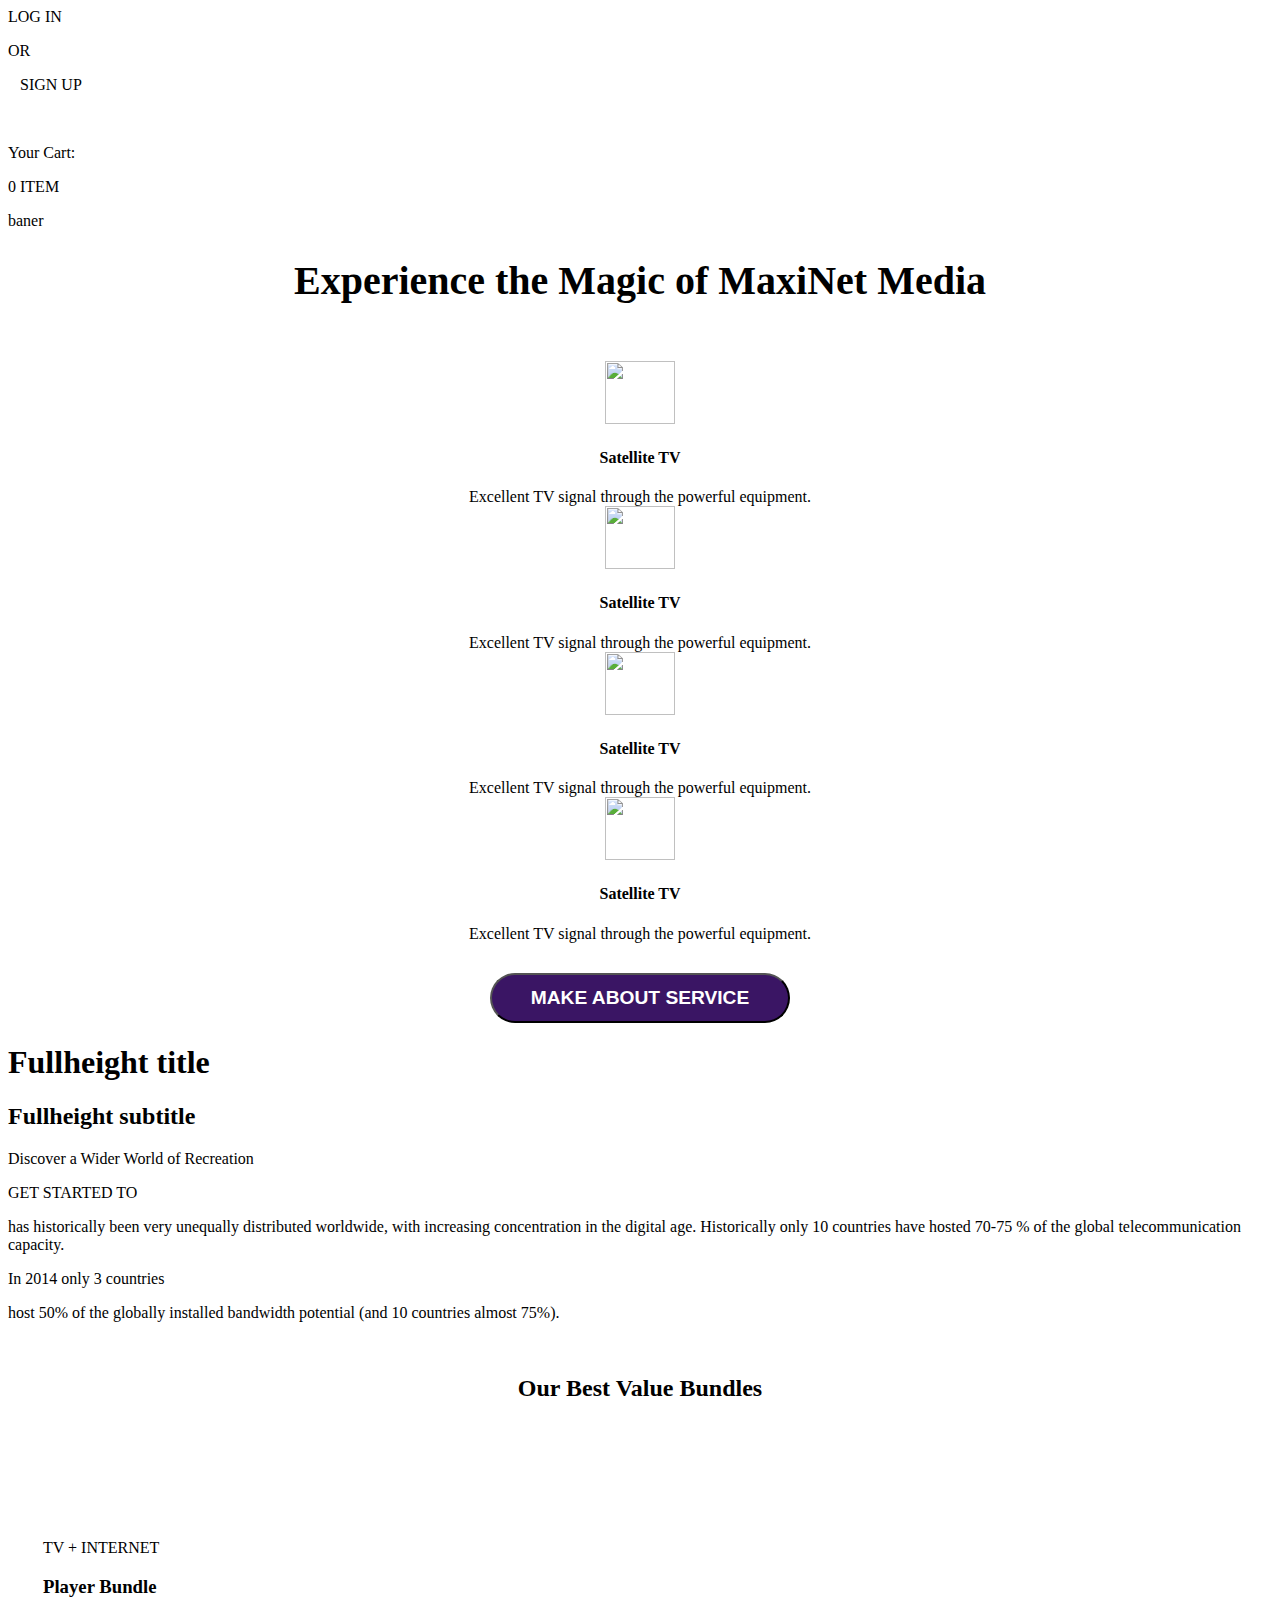
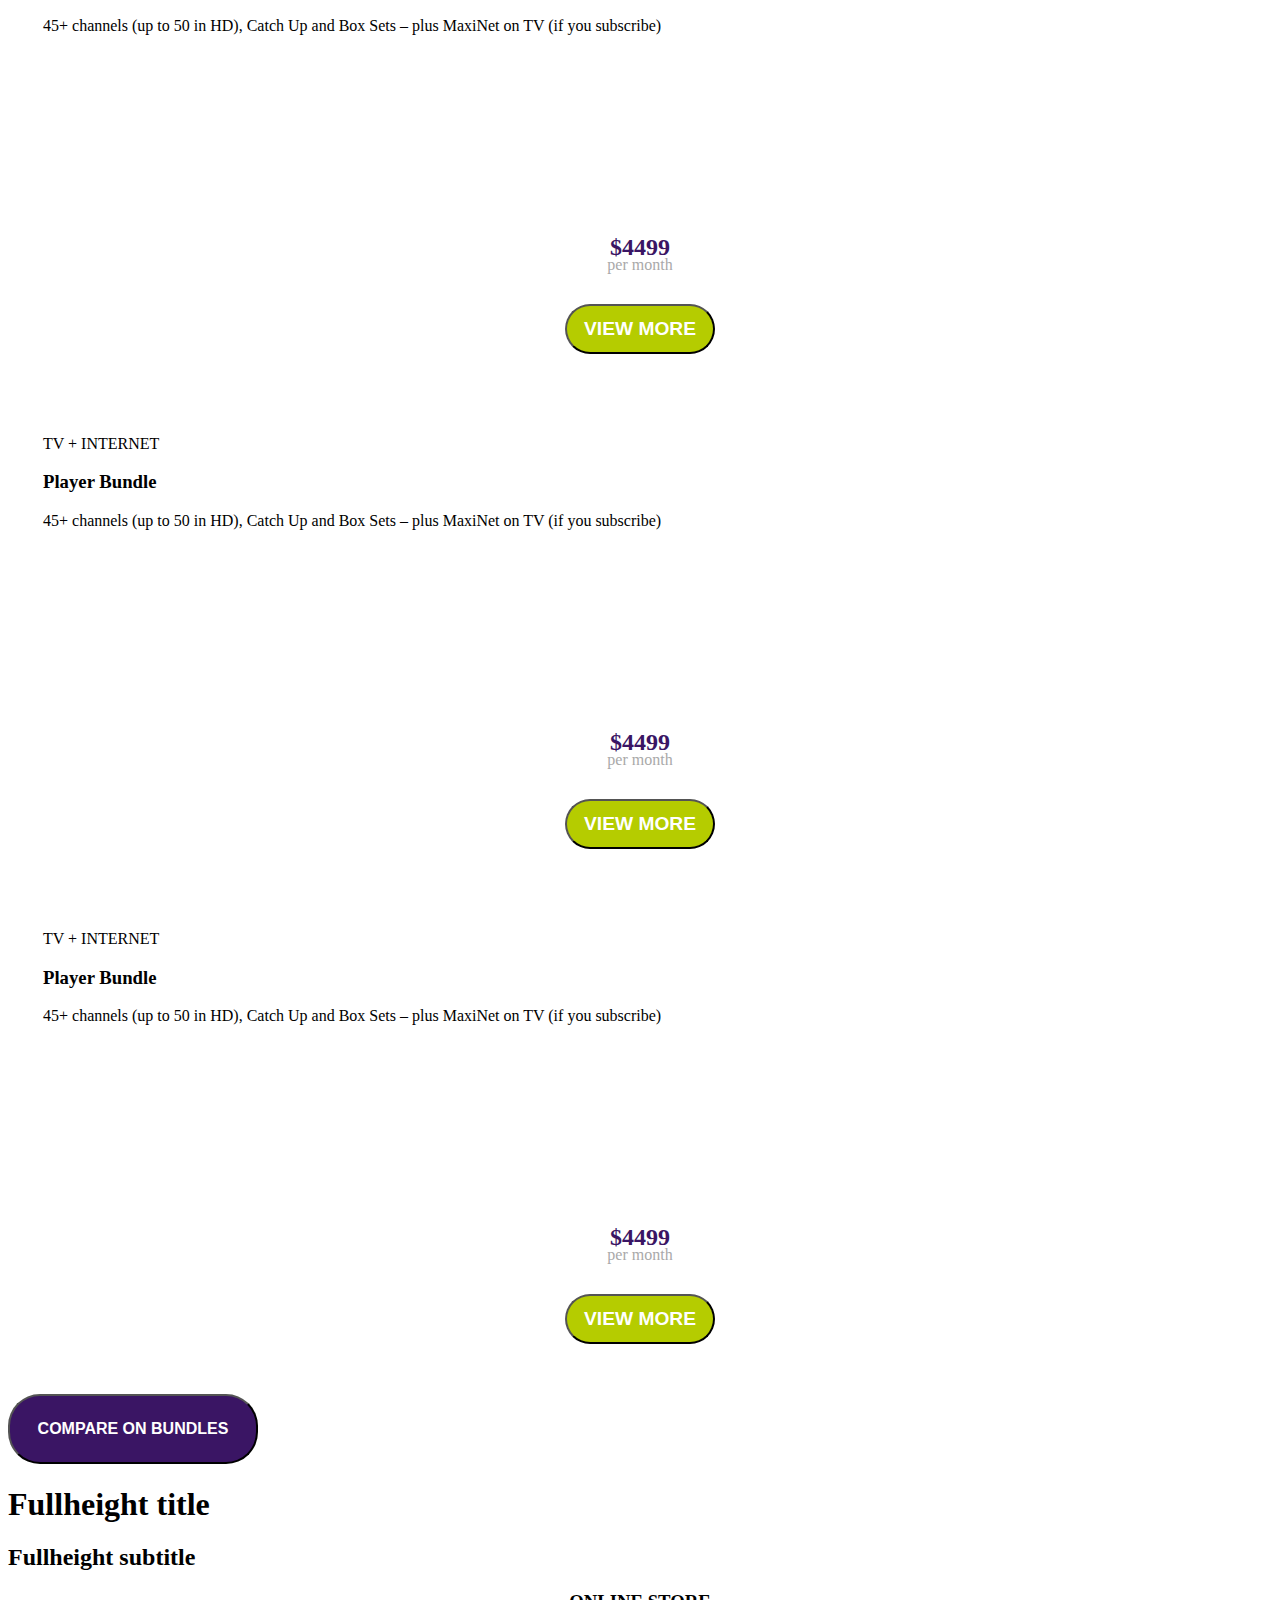
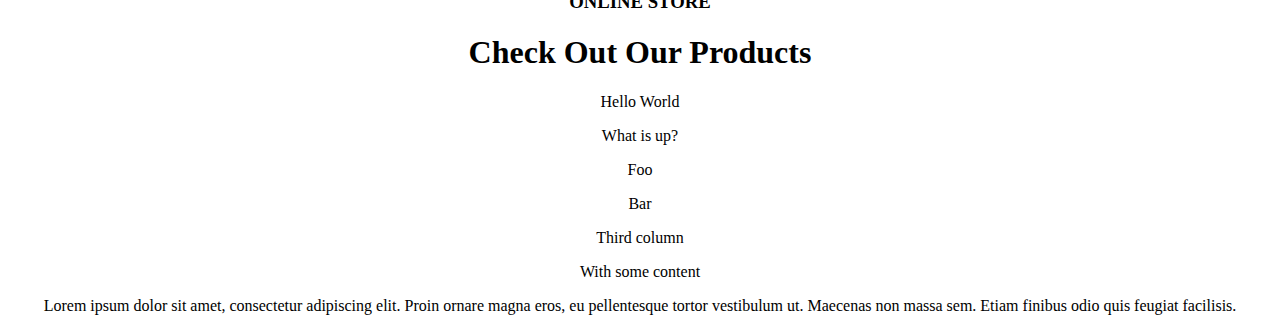
==== index.html @ cf12f1ac "home" ====
<!DOCTYPE html>
<html>
  <head>
    <meta charset="utf-8">
    <meta name="viewport" content="width=device-width, initial-scale=1">
    <title>Maxinet</title>
    <link rel="stylesheet" href="style.css">
    <link rel="stylesheet" href="https://cdn.jsdelivr.net/npm/bulma@0.8.0/css/bulma.min.css">
    <script defer src="https://use.fontawesome.com/releases/v5.3.1/js/all.js"></script>
  </head>
  <body>
  <section class="section">
    <div class="container">
      <div class="wrap">
        <nav class="level">
            <div class="level-item has-text-centered">
                
              <a class="link is-info">LOG IN</a>
              &nbsp;&nbsp;<p>OR</p>&nbsp;&nbsp;
              <a class="link is-info">SIGN UP</a>
            </div>
            <p class="level-item has-text-centered">
              
            </p>
            <p class="level-item has-text-centered">
              
            </p>
            
            <p class="level-item has-text-centered">
              <a class="link is-info"><i class="fab fa-twitter"></i></a>
              &nbsp;&nbsp;&nbsp;
              <a class="link is-info"><i class="fab fa-twitter"></i></a>
              &nbsp;&nbsp;&nbsp;
              <a class="link is-info"><i class="fab fa-twitter"></i></a>
              &nbsp;&nbsp;&nbsp;
              <a class="link is-info"><i class="fab fa-twitter"></i></a>
            </p>
            <p class="level-item has-text-centered">
              <p>Your Cart:</p>
              <p>0 ITEM</p>
            </p>
          </nav>
      </div>
      <div class="">baner</div>

    </div>
    <div class="container">
      <h1 class="Experience">Experience the Magic of MaxiNet Media</h1>
      
      <div class="exp-icon">
        <div class="columns">

          <div class="column">
          </div>

          <div class="column">
            <div class="icon-exp">
              <img src="http://maxinet.themerex.net/wp-content/uploads/2017/12/services_icon_1.png" alt="" width="70" height="63">
              <h4>Satellite TV</h4>
              <span>Excellent TV signal through the powerful equipment.</span>
            </div>
          </div>
  
          <div class="column">
            <div class="icon-exp">
              <img src="http://maxinet.themerex.net/wp-content/uploads/2017/12/services_icon_1.png" alt="" width="70" height="63">
              <h4>Satellite TV</h4>
              <span>Excellent TV signal through the powerful equipment.</span>
            </div>
          </div>
  
          <div class="column">
            <div class="icon-exp">
              <img src="http://maxinet.themerex.net/wp-content/uploads/2017/12/services_icon_1.png" alt="" width="70" height="63">
              <h4>Satellite TV</h4>
              <span>Excellent TV signal through the powerful equipment.</span>
            </div>
          </div>

          <div class="column">
            <div class="icon-exp">
              <img src="http://maxinet.themerex.net/wp-content/uploads/2017/12/services_icon_1.png" alt="" width="70" height="63">
              <h4>Satellite TV</h4>
              <span>Excellent TV signal through the powerful equipment.</span>
            </div>
          </div>

          <div class="column">
          </div>
          
        </div> <!-- ปิด culumn -->
        <a href=""><button class="click-service">MAKE ABOUT SERVICE</button></a>
      </div><!-- exp-icon -->


  </section>

      <section class="hero is-success is-fullheight">
        <div class="hero-body">
          <div class="container">
            <h1 class="title">
              Fullheight title
            </h1>
            <h2 class="subtitle">
              Fullheight subtitle
            </h2>
          </div>
        </div>
      </section>
   

    <section class="section"> 
      <div class="container">

      <div class="tile is-ancestor">
        <div class="tile is-4 is-vertical is-parent">
          <div class="tile is-child box">
            <p class="title">Discover a Wider World of Recreation</p>
            <p>GET STARTED TO</p>
            <p>has historically been very unequally distributed worldwide, with increasing concentration in the digital age. Historically only 10 countries have hosted 70-75 % of the global telecommunication capacity.</p>
          </div>
          <div class="tile is-child box">
            <p class="title">In 2014 only 3 countries</p>
            <p>host 50% of the globally installed bandwidth potential (and 10 countries almost 75%).</p>
          </div>
        </div>
        <div class="tile is-parent">
          <div class="tile is-child box">
            <img src="http://maxinet.themerex.net/wp-content/uploads/2018/03/img_4-copyright.png" alt="">
            
          </div>
        </div>
      </div>
      </div>

    </section>

    <section class="section">
      <div class="container">
        <div class="bestValue">
          
          <h2 class="title is-2">Our Best Value Bundles</h2>
          <br><br>

          <div class="box-value">
            <div class="card">
              <div class="columns">
                <div class="column">
                  <div class="detail-value">
                    <p>TV + INTERNET</p>
                    <h3 class="title">Player Bundle</h3>
                    <p>45+ channels (up to 50 in HD), Catch Up and Box Sets – plus MaxiNet on TV (if you subscribe)</p>
              
                  </div>
                </div>
                <div class="column">
                  <div class="img-value">
                    <img src="http://maxinet.themerex.net/wp-content/uploads/2017/12/price_img_1.png" alt="">
                  </div>
                  
                </div>
                <div class="column">
                  <div class="price-value">
                  <h2 class="title">$4499</h2>
                  <p>per month</p>
                  <button class="view-more">VIEW MORE</button>
                  </div>
                </div>
              </div>
            </div>
          </div>

          <div class="box-value">
            <div class="card">
              <div class="columns">
                <div class="column">
                  <div class="detail-value">
                    <p>TV + INTERNET</p>
                    <h3 class="title">Player Bundle</h3>
                    <p>45+ channels (up to 50 in HD), Catch Up and Box Sets – plus MaxiNet on TV (if you subscribe)</p>
              
                  </div>
                </div>
                <div class="column">
                  <div class="img-value">
                    <img src="http://maxinet.themerex.net/wp-content/uploads/2017/12/price_img_1.png" alt="">
                  </div>
                  
                </div>
                <div class="column">
                  <div class="price-value">
                  <h2 class="title">$4499</h2>
                  <p>per month</p>
                  <button class="view-more">VIEW MORE</button>
                  </div>
                </div>
              </div>
            </div>
          </div>

          <div class="box-value">
            <div class="card">
              <div class="columns">
                <div class="column">
                  <div class="detail-value">
                    <p>TV + INTERNET</p>
                    <h3 class="title">Player Bundle</h3>
                    <p>45+ channels (up to 50 in HD), Catch Up and Box Sets – plus MaxiNet on TV (if you subscribe)</p>
              
                  </div>
                </div>
                <div class="column">
                  <div class="img-value">
                    <img src="http://maxinet.themerex.net/wp-content/uploads/2017/12/price_img_1.png" alt="">
                  </div>
                  
                </div>
                <div class="column">
                  <div class="price-value">
                  <h2 class="title">$4499</h2>
                  <p>per month</p>
                  <button class="view-more">VIEW MORE</button>
                  </div>
                </div>
              </div>
            </div>
          </div>
          <a href=""><button class="btn-compare">COMPARE ON BUNDLES</button></a>
        </div>
      </div>
    </section>

    <section class="hero is-info is-large">
      <div class="hero-body">
        <div class="container">
          <h1 class="title">
            Fullheight title
          </h1>
          <h2 class="subtitle">
            Fullheight subtitle
          </h2>
        </div>
      </div>
    </section>

    <section class="section">
      <div class="container">
        <div class="pd-box">
          <h3 class="title">ONLINE STORE</h3>
        <h1 class="title">Check Out Our Products</h1>
        <div class="tile is-ancestor">
          <div class="tile is-parent">
            <article class="tile is-child box">
              <p class="title">Hello World</p>
              <p class="subtitle">What is up?</p>
            </article>
          </div>
          <div class="tile is-parent">
            <article class="tile is-child box">
              <p class="title">Foo</p>
              <p class="subtitle">Bar</p>
            </article>
          </div>
          <div class="tile is-parent">
            <article class="tile is-child box">
              <p class="title">Third column</p>
              <p class="subtitle">With some content</p>
              <div class="content">
                <p>Lorem ipsum dolor sit amet, consectetur adipiscing elit. Proin ornare magna eros, eu pellentesque tortor vestibulum ut. Maecenas non massa sem. Etiam finibus odio quis feugiat facilisis.</p>
              </div>
            </article>
          </div>
        </div>
        </div>
      </div>
    </section>
 
    

  </body>
</html>
---- style.css ----
.exp-icon{
    text-align: center;
    width: 1024;
    position: relative;
    box-sizing: border-box;
    padding-left: 100px;
    padding-right: 100px;
}
.Experience {
    font-size: 2.5rem;
    font-weight: bolder;
    text-align: center;
    padding-left: 15px;
    padding-right: 15px;
    padding-bottom: 30px;


}
.cart-store{
    background-color: #3a1564;
    height: 189.9px;
    color: white;
    padding: 36px 36px 67px;
}
.product-list button{
    background-color: #3a1564;
    color: white;
    border-radius: 2rem; 

}
.product-list h3{
    font-weight: bolder;
}
.click-service {
    background-color: #3a1564;
    color: white;
    border-radius: 2rem; 
    width: 300px;
    height: 50px;
    text-align: center;
    font-size: larger;
    font-weight: bolder;
    margin-top: 30px;
}
.click-service:hover{
    background-color: #dc1091;
}
.box-setRight{
    width: 1024;
    background-color: #3a1564;
    height: 650px;
}
.detail-band {
    width: 300px;  
}
.bestValue h2{
    text-align: center;
}
.view-more{
    background-color: #b5cc00;
    color: white;
    border-radius: 2rem; 
    font-weight: bolder;
    width: 150px;
    height: 50px;
    font-size: 1.2rem;
}
.view-more:hover{
    background-color: #3a1564;
}
.detail-value{
    padding: 35px;
}
.img-value{
    padding-top: 50px;
    padding-left: 130px;

}
.price-value{
    text-align: center;
    padding-top: 30px;
}

.price-value h2{
    color: #3a1564;
    font-weight: bolder;
    padding-top: 30px;
}
.price-value p{
    color: darkgray;
    margin-top: -25px;
    margin-bottom: 30px;
}
.box-value{
    margin-top: 30px;
}
.btn-compare{
    margin-top: 50px;
    background-color: #3a1564;
    color: white;
    border-radius: 2rem; 
    font-weight: bolder;
    width: 250px;
    height: 70px;
    font-size: 1rem;
    text-align: center;
}
.box-value{
    width: auto;
}
.pd-box{
    width: auto;
    text-align: center;
}
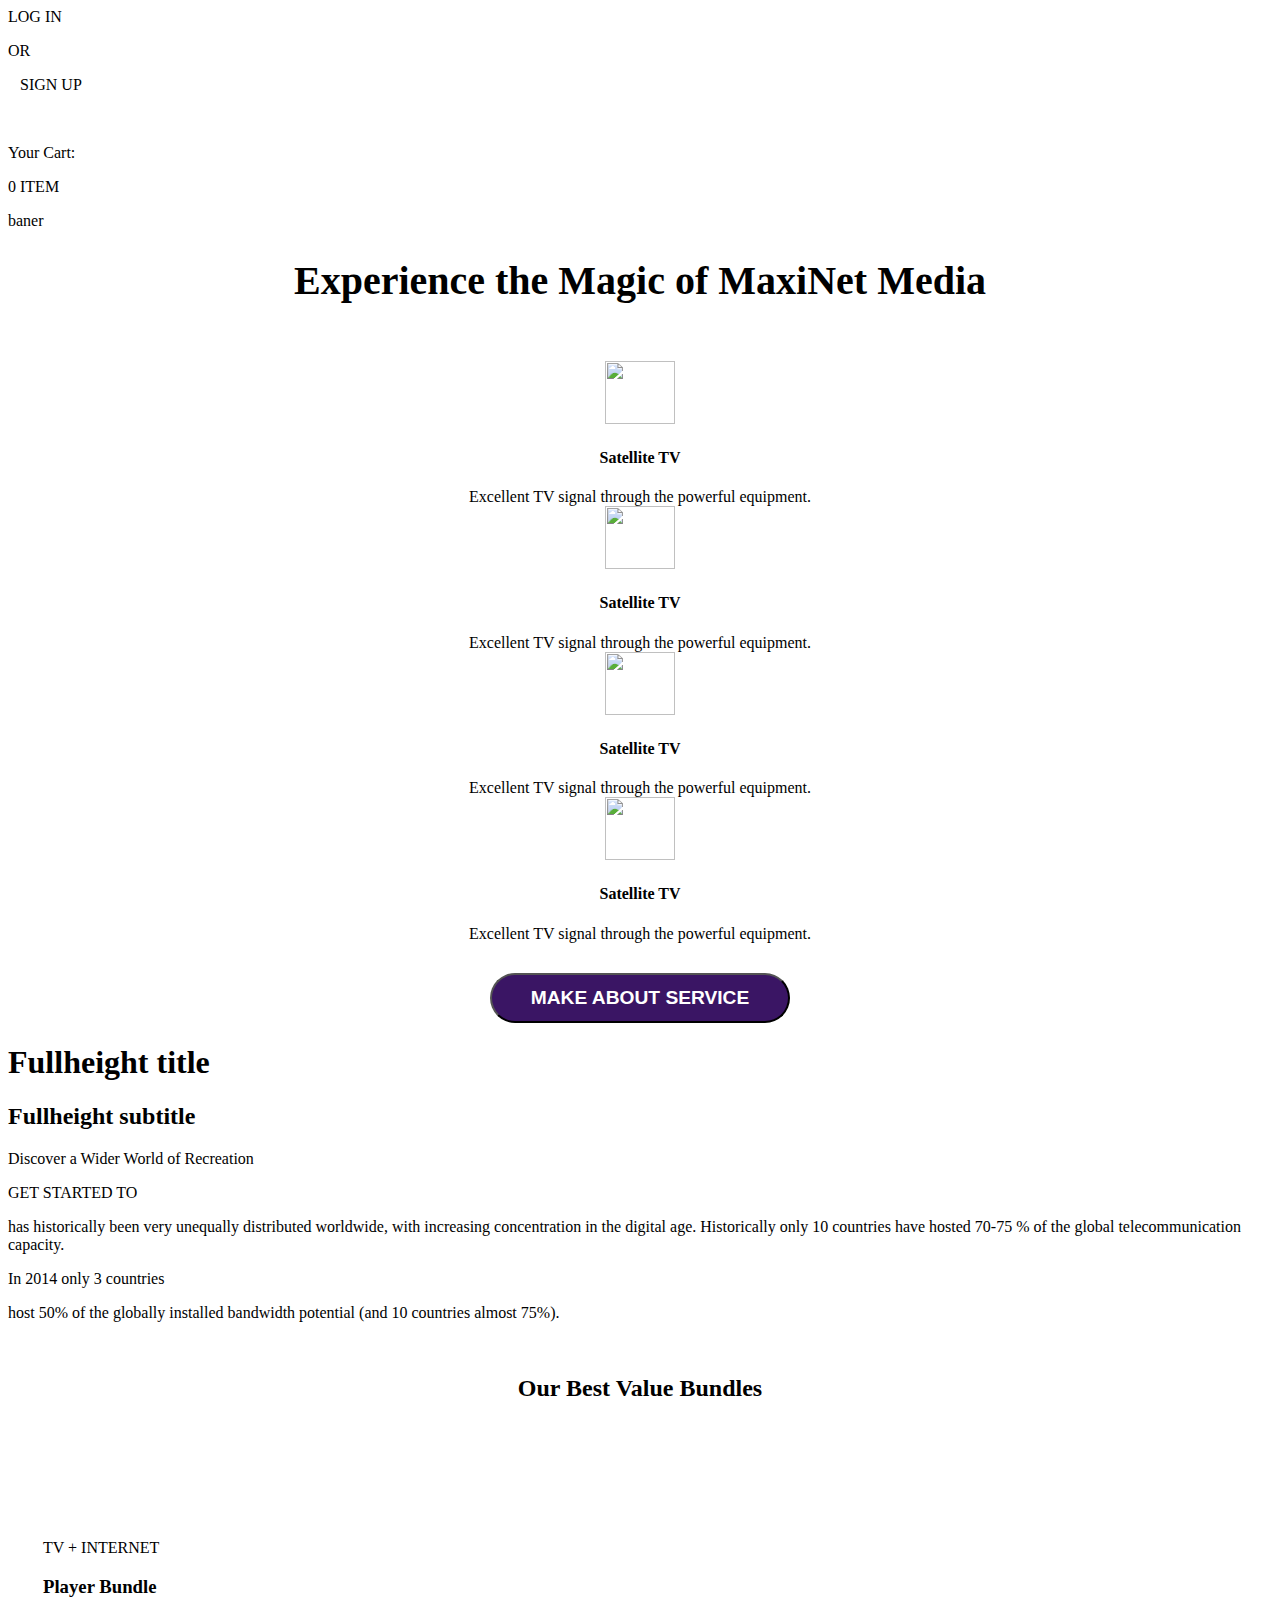
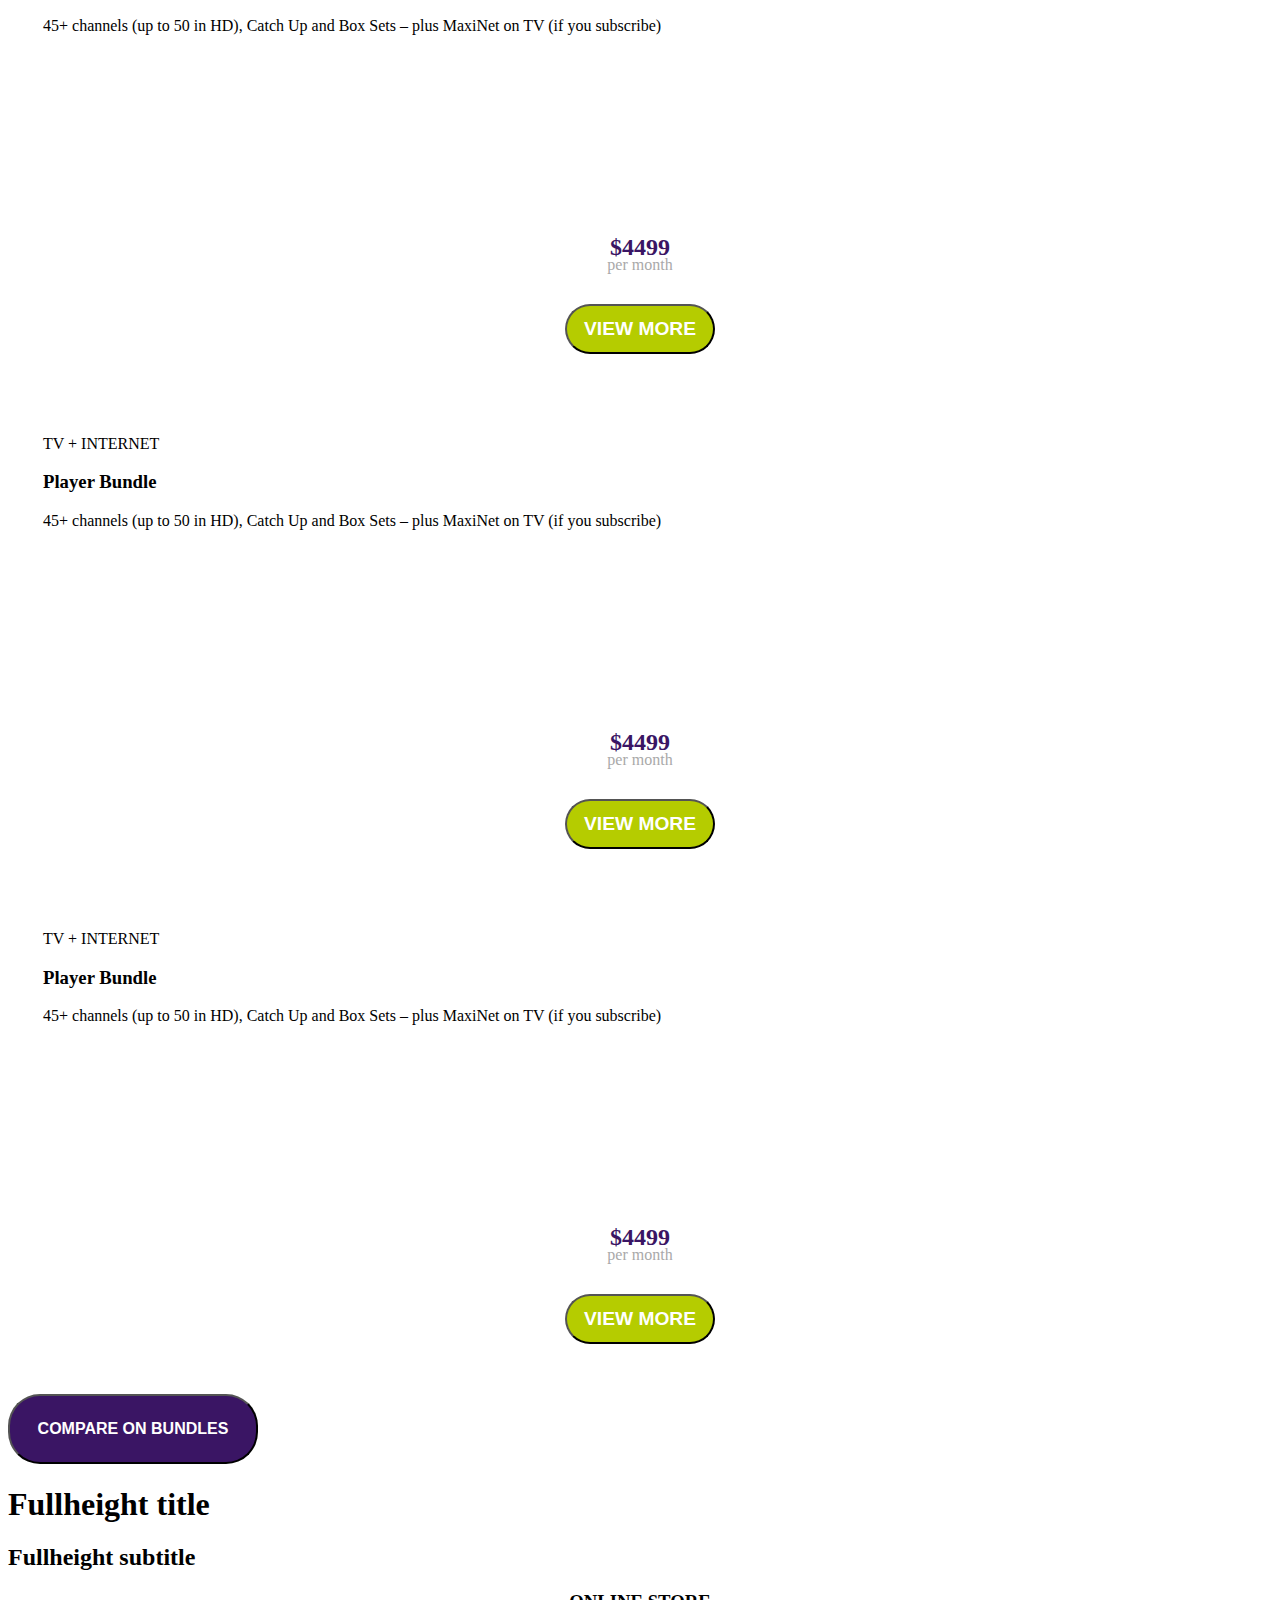
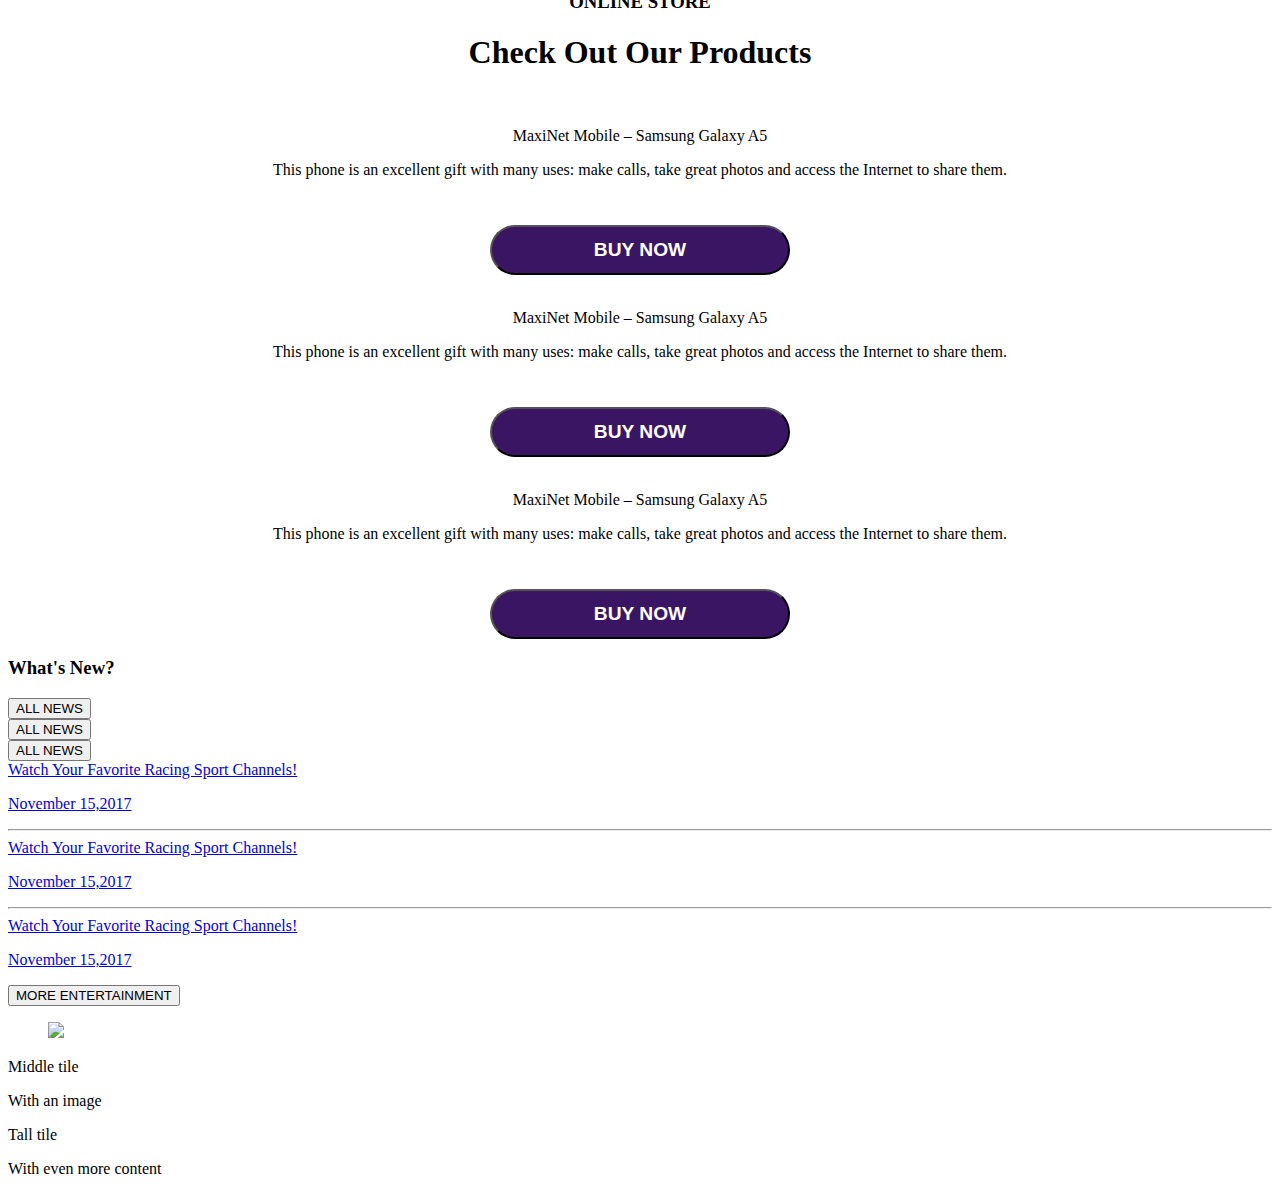
==== commit 59d2ed49: "design home" ====
--- a/index.html
+++ b/index.html
@@ -251,30 +251,113 @@
         <div class="tile is-ancestor">
           <div class="tile is-parent">
             <article class="tile is-child box">
-              <p class="title">Hello World</p>
-              <p class="subtitle">What is up?</p>
+              <img src="http://maxinet.themerex.net/wp-content/uploads/2017/11/product-1-copyright.jpg" alt="">
+              <p class="title">MaxiNet Mobile – Samsung Galaxy A5</p>
+              <p class="subtitle">This phone is an excellent gift with many uses: make calls, take great photos and access the Internet to share them.</p>
+              <a href="#"><button class="click-service">BUY NOW</button></a>
             </article>
           </div>
+          
           <div class="tile is-parent">
             <article class="tile is-child box">
-              <p class="title">Foo</p>
-              <p class="subtitle">Bar</p>
+              <img src="http://maxinet.themerex.net/wp-content/uploads/2017/11/product-1-copyright.jpg" alt="">
+              <p class="title">MaxiNet Mobile – Samsung Galaxy A5</p>
+              <p class="subtitle">This phone is an excellent gift with many uses: make calls, take great photos and access the Internet to share them.</p>
+              <a href="#"><button class="click-service">BUY NOW</button></a>
             </article>
           </div>
+
           <div class="tile is-parent">
             <article class="tile is-child box">
-              <p class="title">Third column</p>
-              <p class="subtitle">With some content</p>
+              <img src="http://maxinet.themerex.net/wp-content/uploads/2017/11/product-1-copyright.jpg" alt="">
+              <p class="title">MaxiNet Mobile – Samsung Galaxy A5</p>
+              <p class="subtitle">This phone is an excellent gift with many uses: make calls, take great photos and access the Internet to share them.</p>
+              <a href="#"><button class="click-service">BUY NOW</button></a>
+            </article>
+          </div>
+          
+        </div>
+        </div>
+      </div>
+    </section>
+  <section class="section">
+    <div class="container">
+      <div class="level">
+        <div class="level-left">
+          <!-- <p class="title">ENTERTAINMENT</p> -->
+          <h3 class="title">What's New?</h3>
+        </div>
+
+        <div class="level-right">
+          <div class="level-item">
+            <a href="#"><button class="btn-news">ALL NEWS</button></a>
+          </div>
+          <div class="level-item">
+            <a href="#"><button class="btn-news">ALL NEWS</button></a>
+          </div>
+          <div class="level-item">
+            <a href="#"><button class="btn-news">ALL NEWS</button></a>
+          </div>
+        </div>
+      </div>
+
+      <div class="tile is-ancestor">
+        <div class="tile is-vertical is-8">
+          <div class="tile">
+            <div class="tile is-parent">
+              <article class="tile is-child notification">
+               <div class="columns">
+                 <div class="column">
+                  <div class="detail-news">
+                  <a href="#" class="title">Watch Your Favorite Racing Sport Channels!</a>
+                  <a href="#"><p>November 15,2017</p></a>
+                  <hr>
+                  </div>
+
+                  <div class="detail-news">
+                    <a href="#" class="title">Watch Your Favorite Racing Sport Channels!</a>
+                    <a href="#"><p>November 15,2017</p></a>
+                    </div>
+                    <hr>
+
+                    <div class="detail-news">
+                      <a href="#" class="title">Watch Your Favorite Racing Sport Channels!</a>
+                      <a href="#"><p>November 15,2017</p></a>
+                      </div>
+                 </div>
+               </div>
+               <a href="#"><button class="btn-detail-news">MORE ENTERTAINMENT</button></a>
+              </article>
+            </div>
+            
+            <div class="tile is-parent">
+              <article class="tile is-child notification">
+                <figure class="image is-4by3">
+                  <img src="https://bulma.io/images/placeholders/640x480.png">
+                </figure>
+                <p class="title">Middle tile</p>
+                <p class="subtitle">With an image</p>
+                
+              </article>
+            </div>
+          </div>
+        
+        </div>
+        <div class="tile is-parent">
+          <article class="tile is-child notification ">
+            <div class="content">
+              <p class="title">Tall tile</p>
+              <p class="subtitle">With even more content</p>
               <div class="content">
-                <p>Lorem ipsum dolor sit amet, consectetur adipiscing elit. Proin ornare magna eros, eu pellentesque tortor vestibulum ut. Maecenas non massa sem. Etiam finibus odio quis feugiat facilisis.</p>
+                <!-- Content -->
               </div>
-            </article>
-          </div>
-        </div>
-        </div>
-      </div>
-    </section>
- 
+            </div>
+          </article>
+        </div>
+      </div>
+
+    </div>
+  </section>
     
 
   </body>
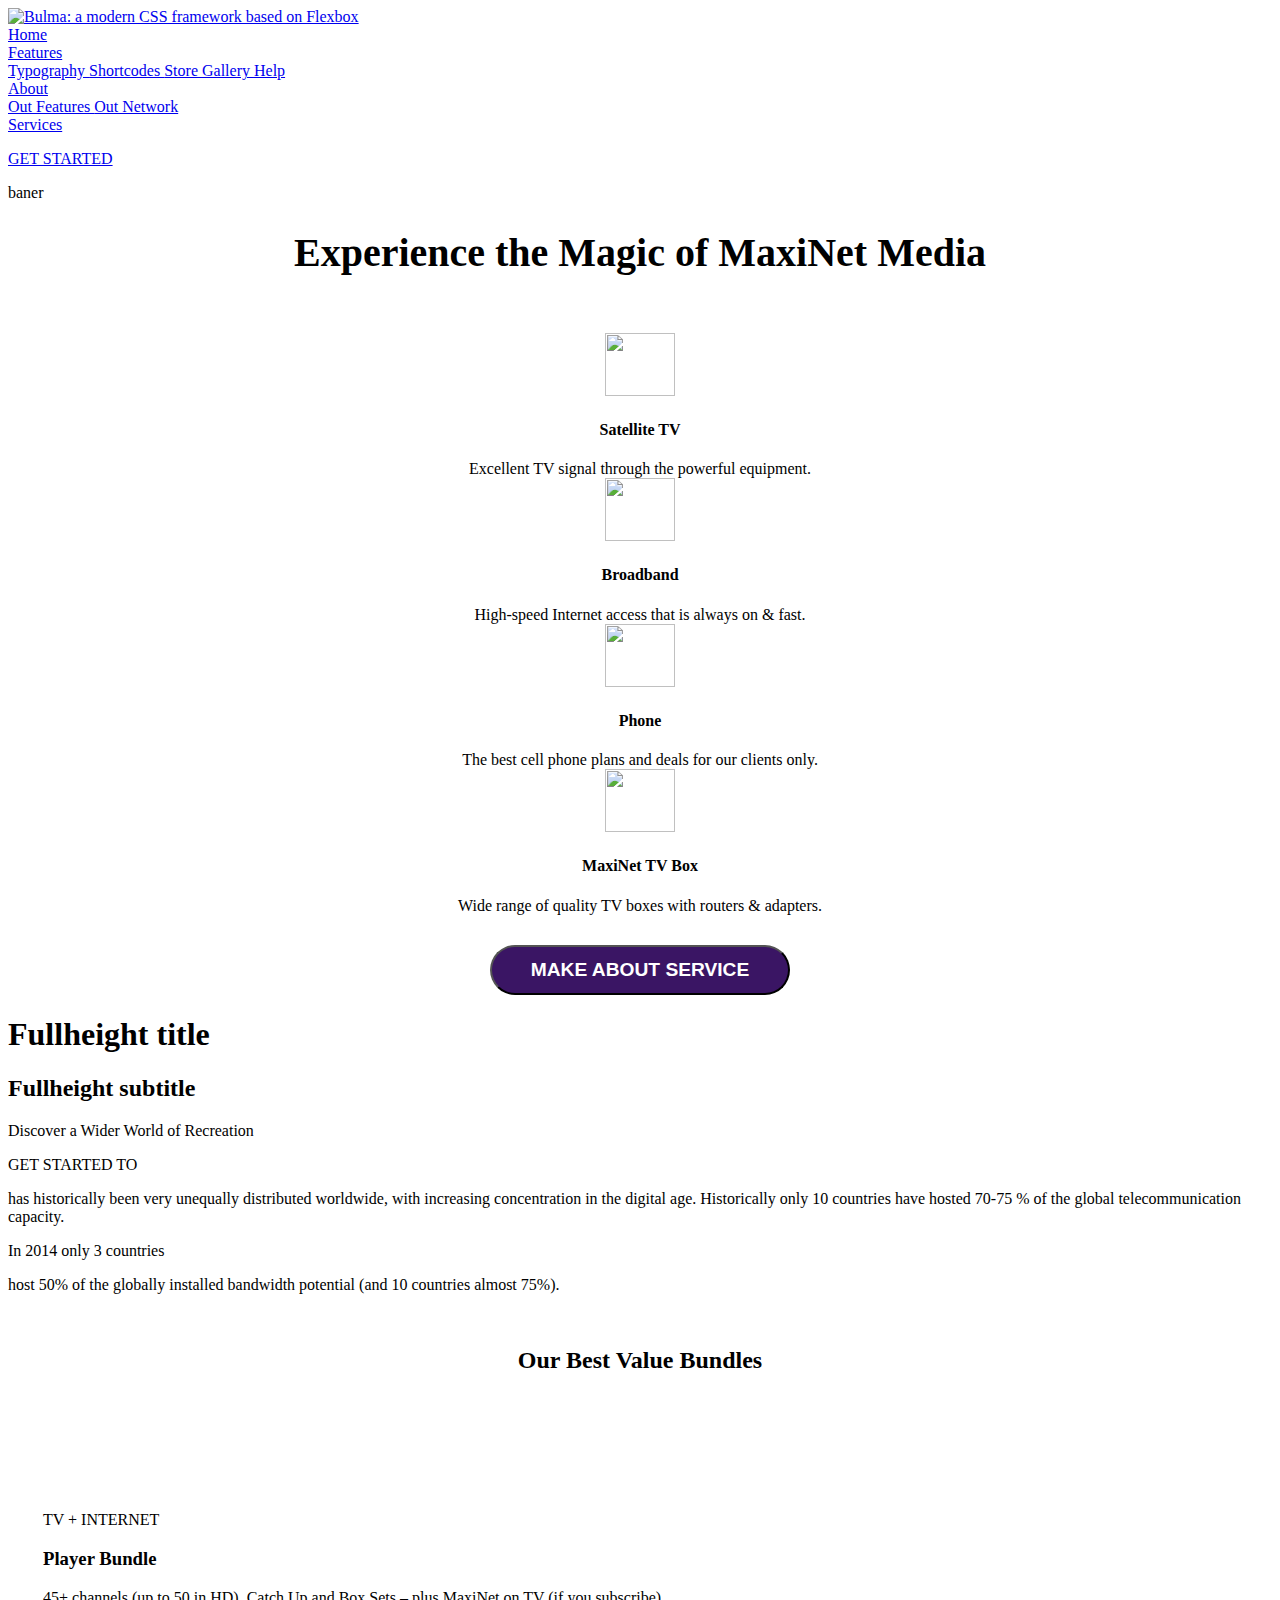
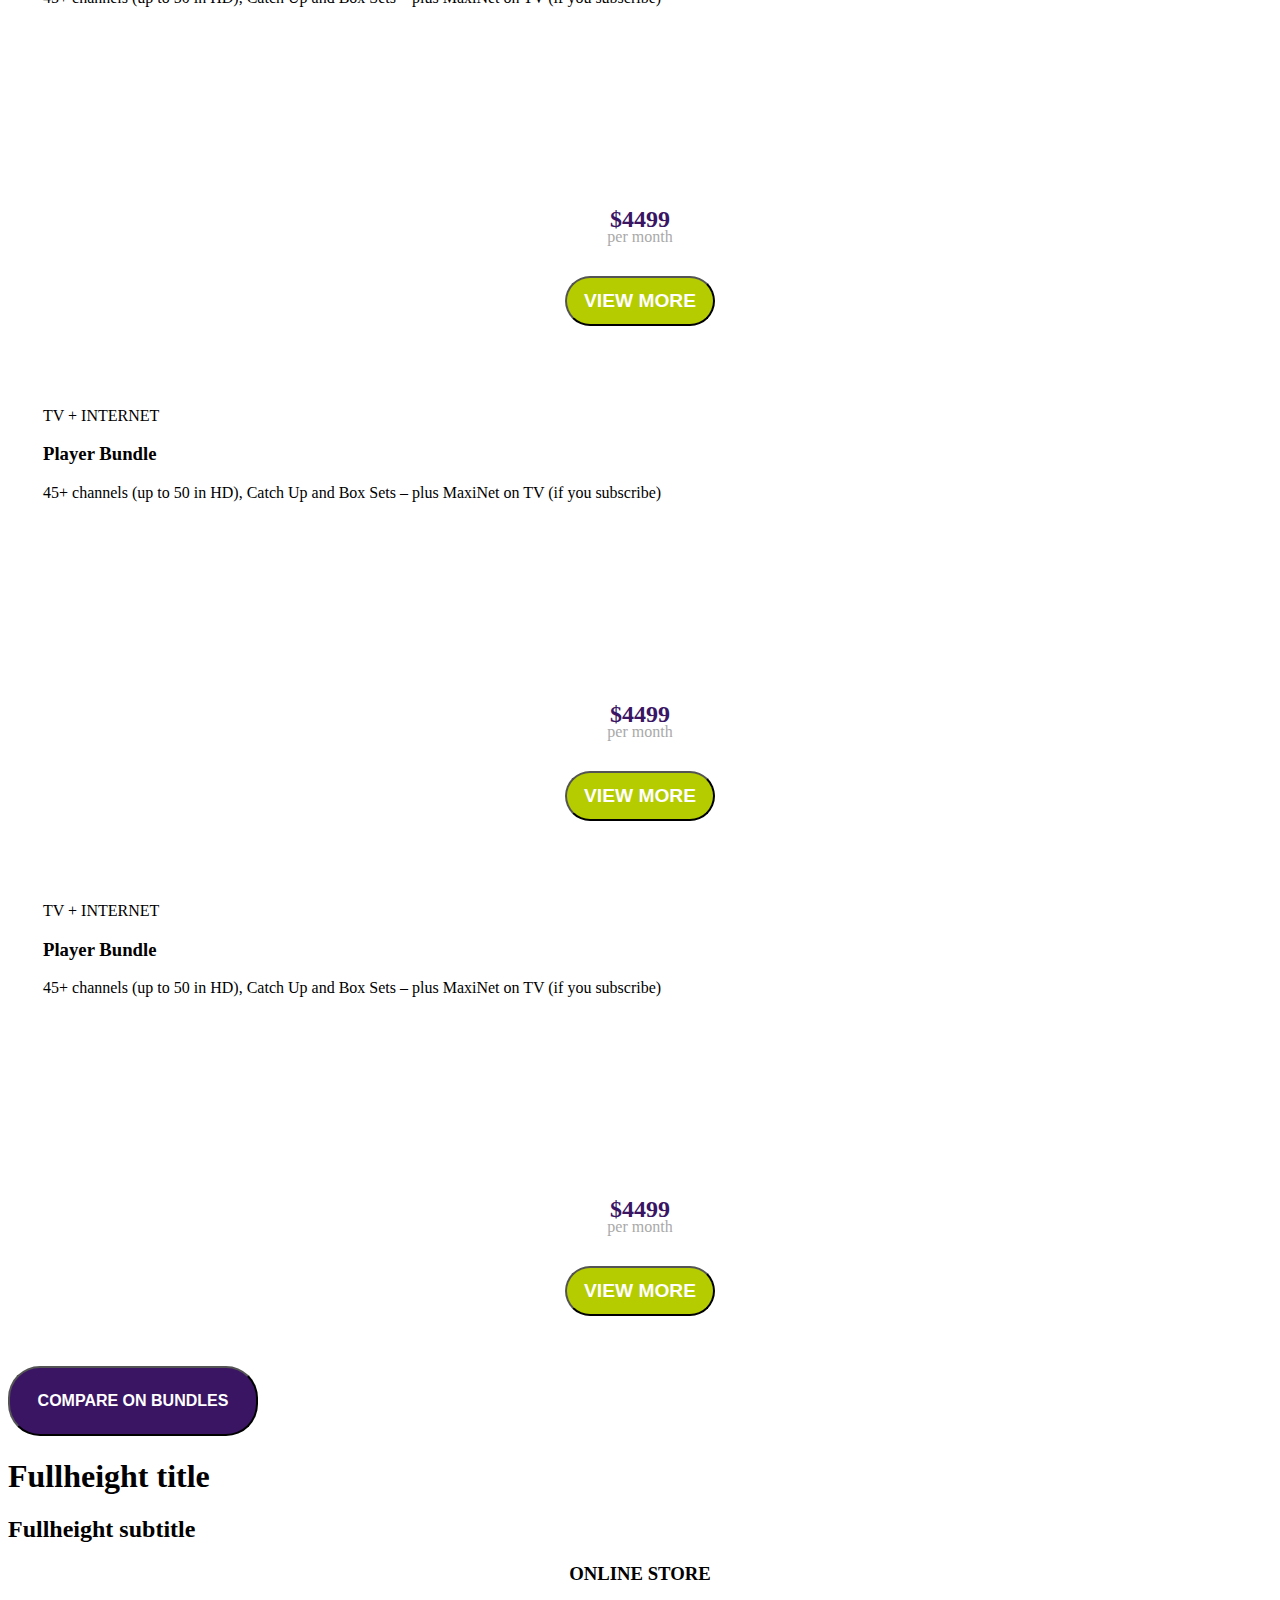
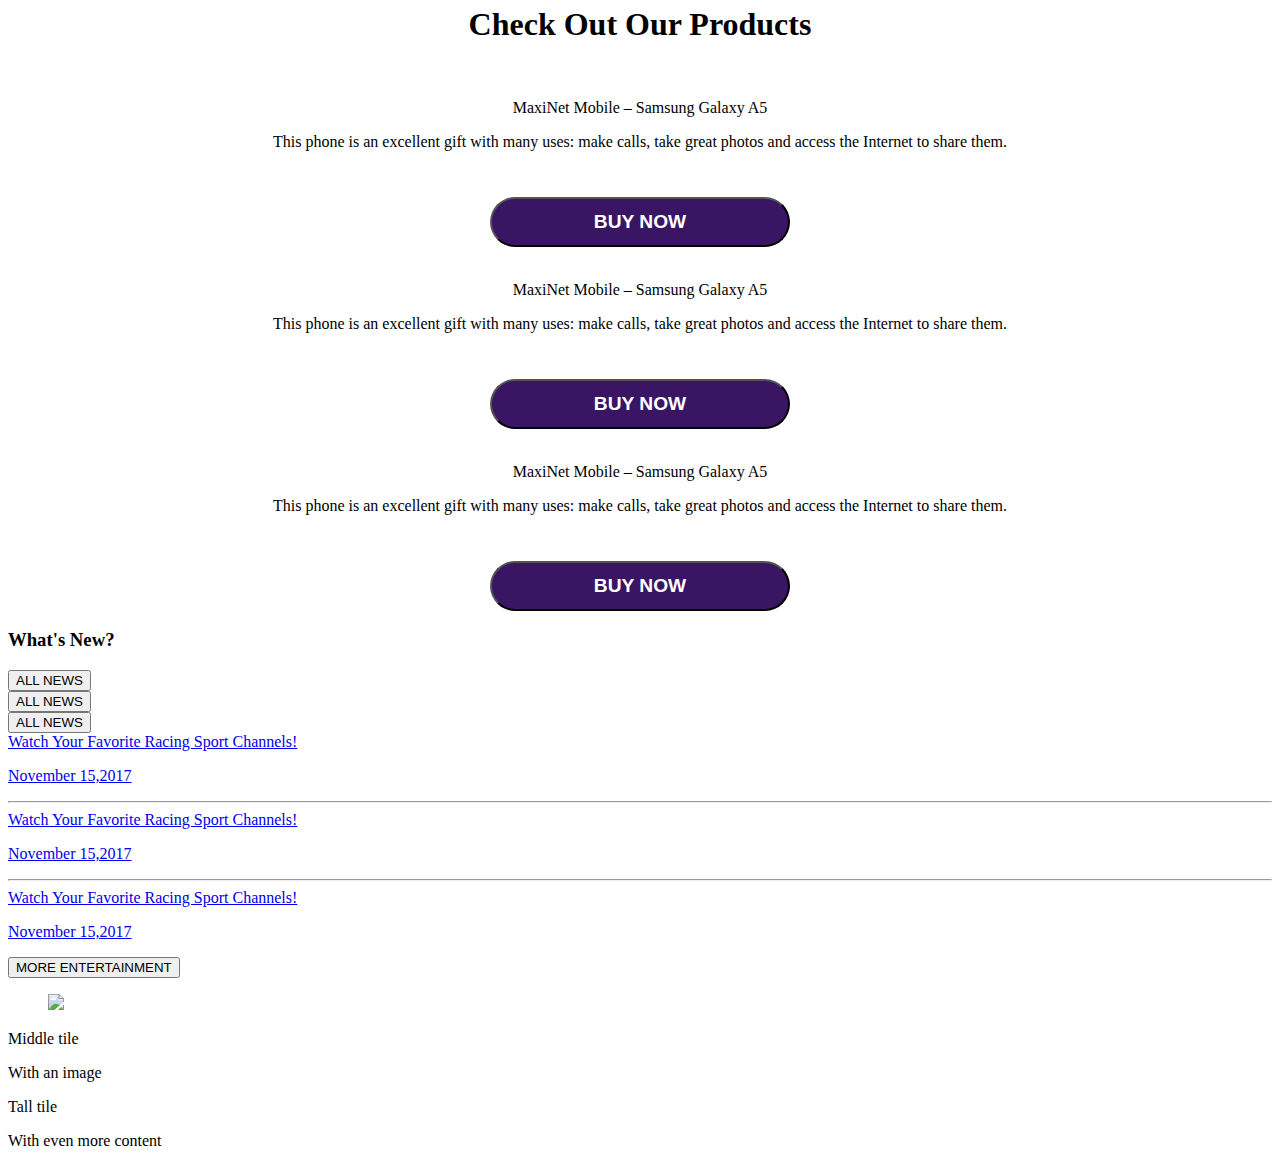
==== commit 60d82ac2: "tab_package done :)" ====
--- a/index.html
+++ b/index.html
@@ -6,41 +6,86 @@
     <title>Maxinet</title>
     <link rel="stylesheet" href="style.css">
     <link rel="stylesheet" href="https://cdn.jsdelivr.net/npm/bulma@0.8.0/css/bulma.min.css">
+  
     <script defer src="https://use.fontawesome.com/releases/v5.3.1/js/all.js"></script>
   </head>
   <body>
   <section class="section">
     <div class="container">
-      <div class="wrap">
-        <nav class="level">
-            <div class="level-item has-text-centered">
-                
-              <a class="link is-info">LOG IN</a>
-              &nbsp;&nbsp;<p>OR</p>&nbsp;&nbsp;
-              <a class="link is-info">SIGN UP</a>
-            </div>
-            <p class="level-item has-text-centered">
-              
+      <nav class="navbar is-transparent">
+        <div class="navbar-brand">
+          <a class="navbar-item" href="https://bulma.io">
+            <img src="http://maxinet.themerex.net/wp-content/uploads/2017/11/logo.png" alt="Bulma: a modern CSS framework based on Flexbox" >
+          </a>
+          <div class="navbar-burger burger" data-target="navbarExampleTransparentExample">
+            <span></span>
+            <span></span>
+            <span></span>
+          </div>
+        </div>
+
+         <div id="navbarExampleTransparentExample" class="navbar-menu">
+    <div class="navbar-start">
+      <a class="navbar-item" href="https://bulma.io/">
+        Home
+      </a>
+      <div class="navbar-item has-dropdown is-hoverable">
+        <a class="navbar-link" href="https://bulma.io/documentation/overview/start/">
+          Features
+        </a>
+        <div class="navbar-dropdown is-boxed">
+          <a class="navbar-item" href="https://bulma.io/documentation/overview/start/">
+            Typography
+          </a>
+          <a class="navbar-item" href="https://bulma.io/documentation/modifiers/syntax/">
+            Shortcodes
+          </a>
+          <a class="navbar-item" href="https://bulma.io/documentation/columns/basics/">
+            Store
+          </a>
+          <a class="navbar-item " href="https://bulma.io/documentation/layout/container/">
+            Gallery
+          </a>
+          <a class="navbar-item" href="https://bulma.io/documentation/form/general/">
+            Help
+          </a>
+          
+        </div>
+      </div>
+
+      <div class="navbar-item has-dropdown is-hoverable">
+        <a class="navbar-link" href="https://bulma.io/documentation/overview/start/">
+          About
+        </a>
+        <div class="navbar-dropdown is-boxed">
+          <a class="navbar-item" href="https://bulma.io/documentation/overview/start/">
+            Out Features
+          </a>
+          <a class="navbar-item" href="https://bulma.io/documentation/modifiers/syntax/">
+            Out Network
+          </a>
+        </div>
+      </div>
+
+      <a class="navbar-item" href="services.html">
+        Services
+      </a>
+
+      <div class="navbar-end">
+        <div class="navbar-item">
+          <div class="field is-grouped">
+            <p class="control">
+              <a class="button is-primary" href="https://github.com/jgthms/bulma/releases/download/0.8.0/bulma-0.8.0.zip">
+                <span>GET STARTED</span>
+              </a>
             </p>
-            <p class="level-item has-text-centered">
-              
-            </p>
-            
-            <p class="level-item has-text-centered">
-              <a class="link is-info"><i class="fab fa-twitter"></i></a>
-              &nbsp;&nbsp;&nbsp;
-              <a class="link is-info"><i class="fab fa-twitter"></i></a>
-              &nbsp;&nbsp;&nbsp;
-              <a class="link is-info"><i class="fab fa-twitter"></i></a>
-              &nbsp;&nbsp;&nbsp;
-              <a class="link is-info"><i class="fab fa-twitter"></i></a>
-            </p>
-            <p class="level-item has-text-centered">
-              <p>Your Cart:</p>
-              <p>0 ITEM</p>
-            </p>
-          </nav>
-      </div>
+          </div>
+        </div>
+      </div>
+    </div>
+
+    </div>
+      </nav>
       <div class="">baner</div>
 
     </div>
@@ -56,32 +101,32 @@
           <div class="column">
             <div class="icon-exp">
               <img src="http://maxinet.themerex.net/wp-content/uploads/2017/12/services_icon_1.png" alt="" width="70" height="63">
-              <h4>Satellite TV</h4>
+              <h4 class="title is-4">Satellite TV</h4>
               <span>Excellent TV signal through the powerful equipment.</span>
             </div>
           </div>
   
           <div class="column">
             <div class="icon-exp">
-              <img src="http://maxinet.themerex.net/wp-content/uploads/2017/12/services_icon_1.png" alt="" width="70" height="63">
-              <h4>Satellite TV</h4>
-              <span>Excellent TV signal through the powerful equipment.</span>
-            </div>
-          </div>
-  
+              <img src="http://maxinet.themerex.net/wp-content/uploads/2018/02/hp__icon_2.png" alt="" width="70" height="63">
+              <h4 class="title is-4">Broadband</h4>
+              <span>High-speed Internet access that is always on & fast.</span>
+            </div>
+          </div>
+
           <div class="column">
             <div class="icon-exp">
-              <img src="http://maxinet.themerex.net/wp-content/uploads/2017/12/services_icon_1.png" alt="" width="70" height="63">
-              <h4>Satellite TV</h4>
-              <span>Excellent TV signal through the powerful equipment.</span>
+              <img src="http://maxinet.themerex.net/wp-content/uploads/2018/02/hp__icon_3.png" alt="" width="70" height="63">
+              <h4 class="title is-4">Phone</h4>
+              <span>The best cell phone plans and deals for our clients only.</span>
             </div>
           </div>
 
           <div class="column">
             <div class="icon-exp">
-              <img src="http://maxinet.themerex.net/wp-content/uploads/2017/12/services_icon_1.png" alt="" width="70" height="63">
-              <h4>Satellite TV</h4>
-              <span>Excellent TV signal through the powerful equipment.</span>
+              <img src="http://maxinet.themerex.net/wp-content/uploads/2018/02/hp__icon_3.png" alt="" width="70" height="63">
+              <h4 class="title is-4">MaxiNet TV Box</h4>
+              <span>Wide range of quality TV boxes with routers & adapters.</span>
             </div>
           </div>
 
@@ -344,7 +389,7 @@
         
         </div>
         <div class="tile is-parent">
-          <article class="tile is-child notification ">
+          <article class="tile is-child notification">
             <div class="content">
               <p class="title">Tall tile</p>
               <p class="subtitle">With even more content</p>
--- a/style.css
+++ b/style.css
@@ -111,4 +111,17 @@
 .pd-box{
     width: auto;
     text-align: center;
+
 }
+.net-box{
+    text-align: center;
+}
+.note-box{
+    text-align: center;
+}
+.detail-note{
+    text-align: left;
+}
+.box-detail-note{
+    margin-left: auto;
+}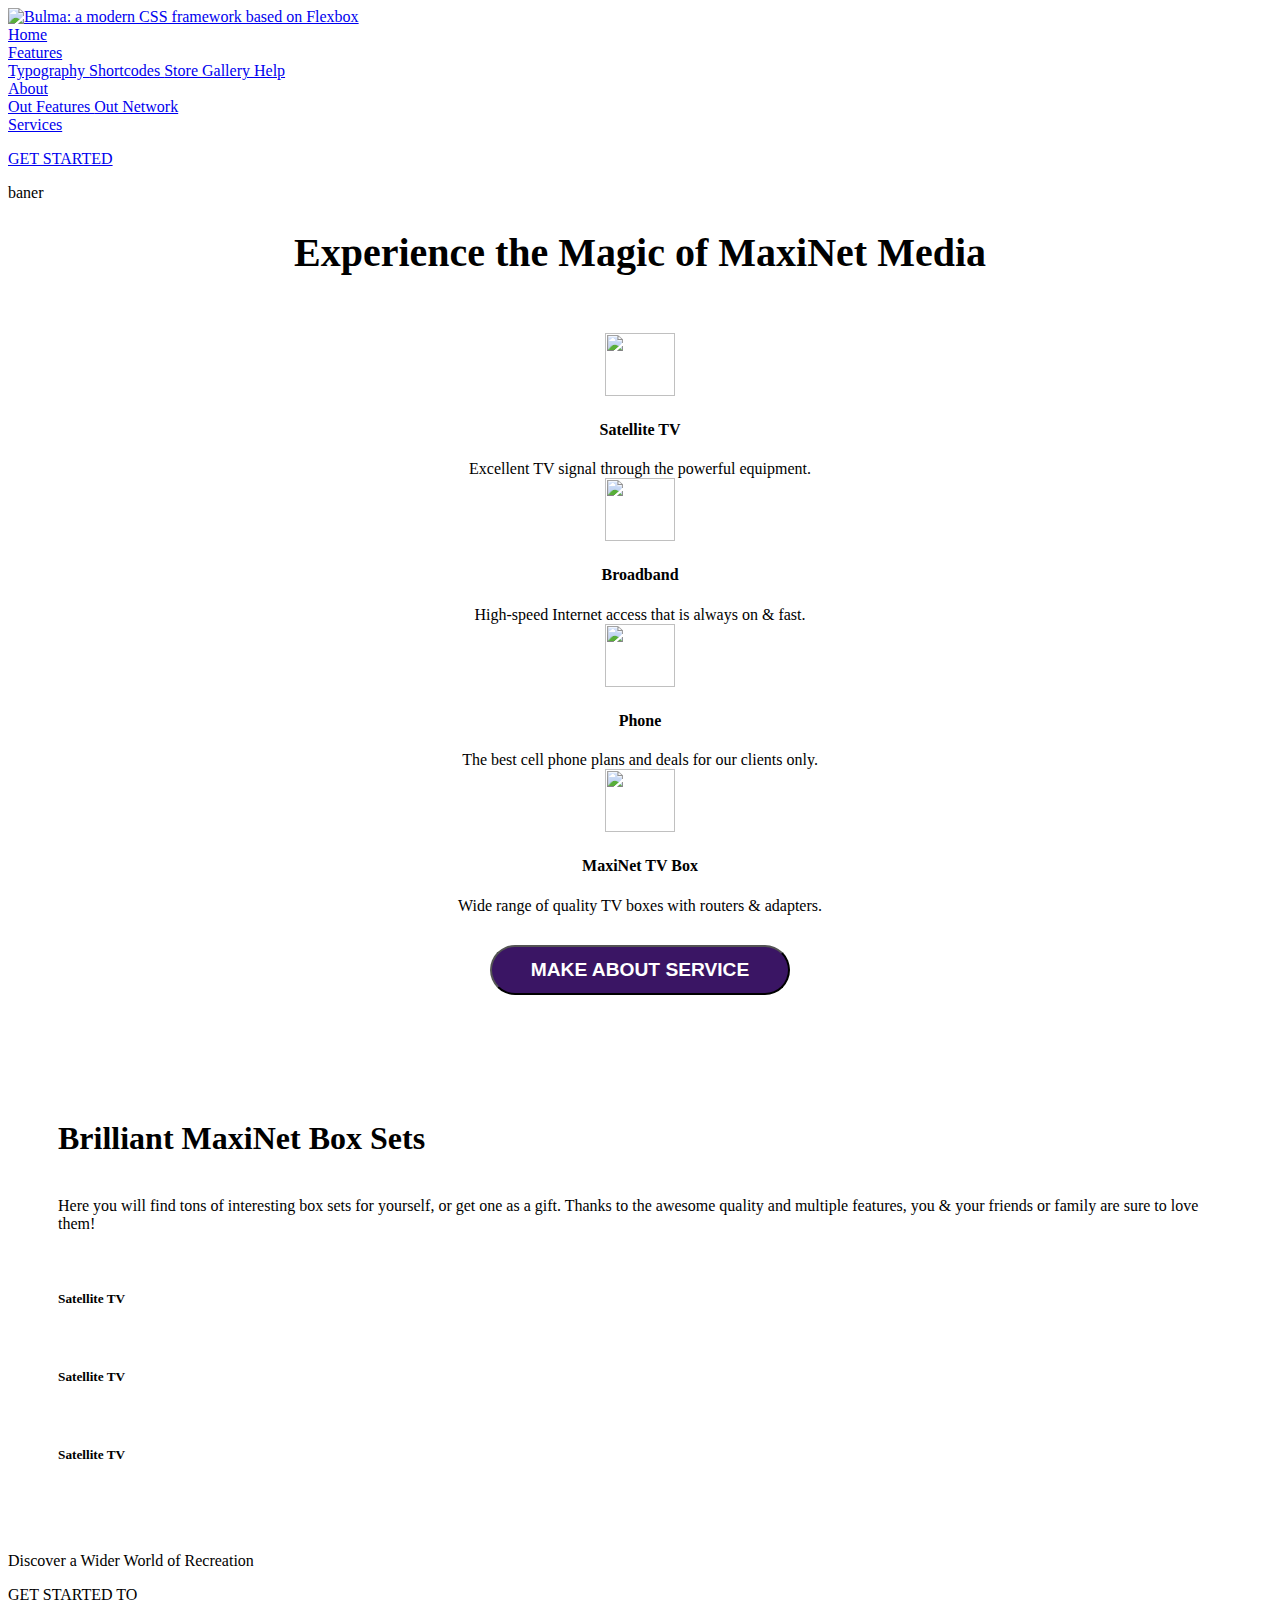
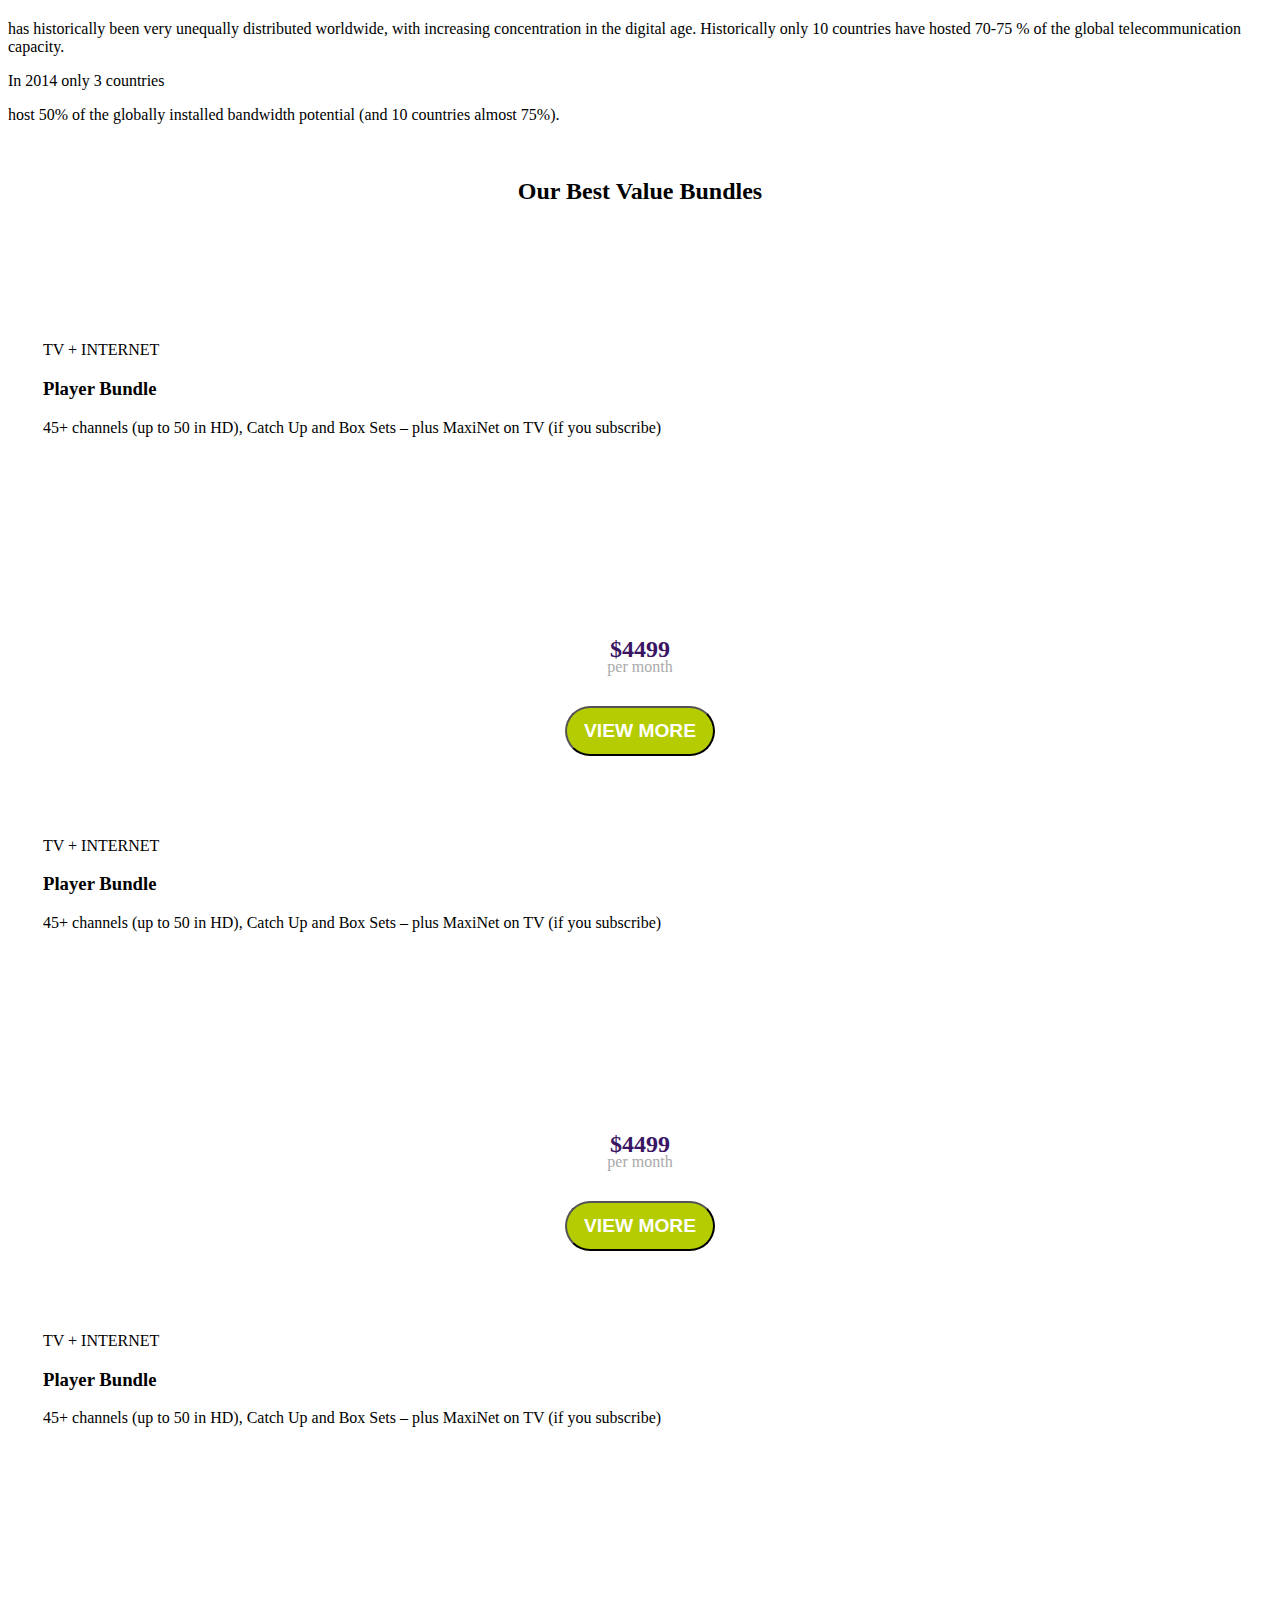
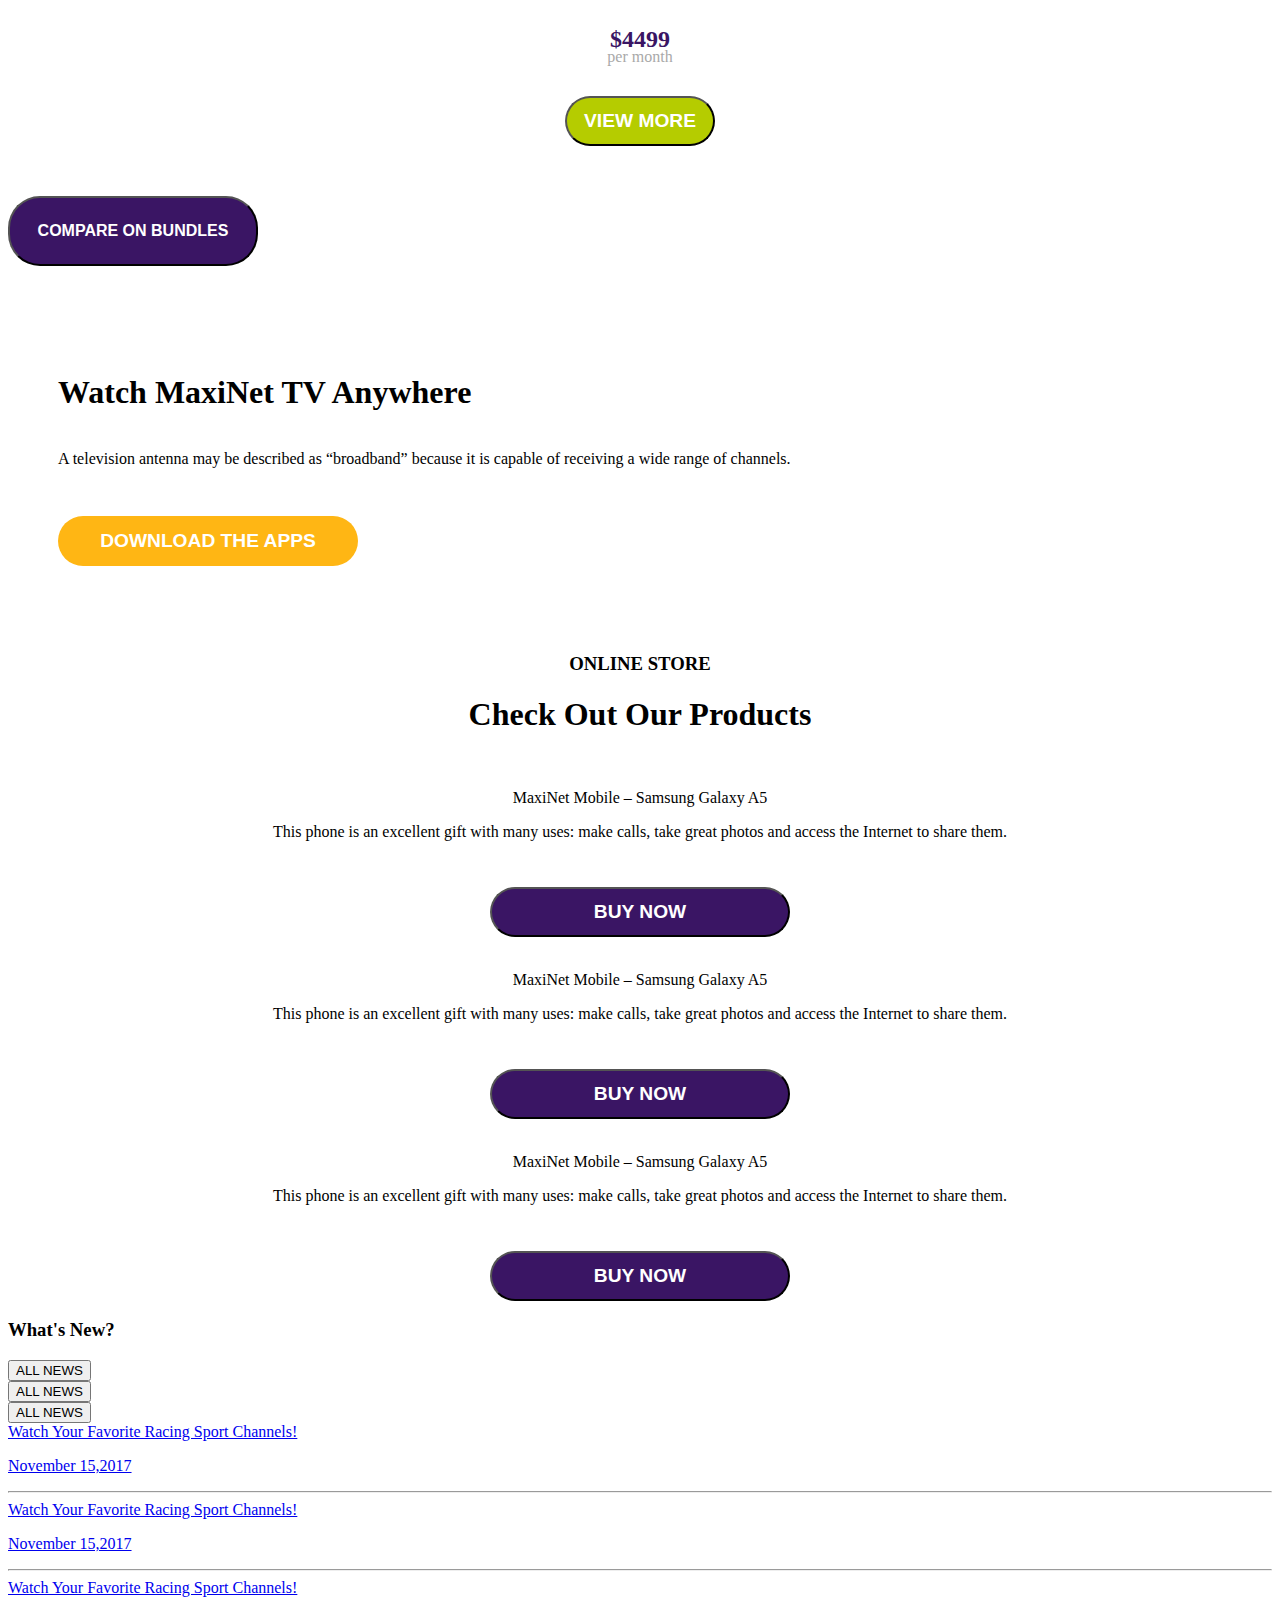
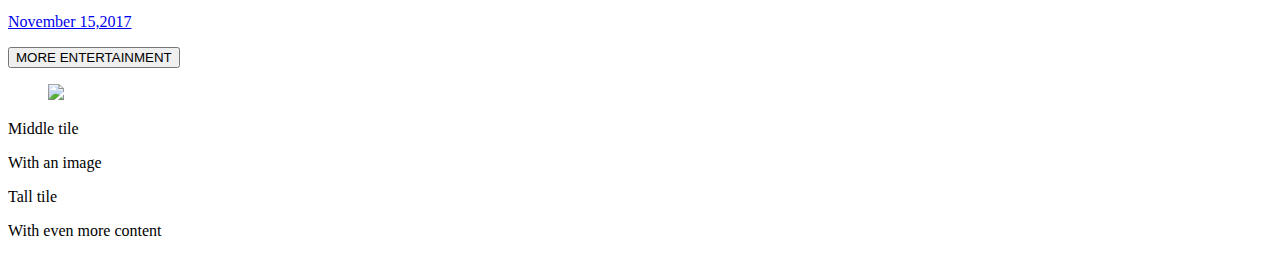
==== commit e723f0e4: "detail-home" ====
--- a/index.html
+++ b/index.html
@@ -140,18 +140,39 @@
 
   </section>
 
-      <section class="hero is-success is-fullheight">
-        <div class="hero-body">
-          <div class="container">
-            <h1 class="title">
-              Fullheight title
-            </h1>
-            <h2 class="subtitle">
-              Fullheight subtitle
-            </h2>
-          </div>
-        </div>
-      </section>
+  <div class="columns">
+    <div class="column is-6">
+      <div class="img-boxset-box ">
+        <img src="images/1038.jpg"  alt="">
+        </div>
+    </div>
+    <div class="column is-5 ">
+      <div class="boxset-box">
+        <br><br>
+        <h1 class="title">Brilliant MaxiNet Box Sets</h1>
+        <br>
+        <span>
+          Here you will find tons of interesting box sets for yourself, or get one as a gift. Thanks to the awesome quality and multiple features, you & your friends or family are sure to love them!</span>
+      <br><br>
+      <div class="columns">
+        <div class="column">
+          <img src="http://maxinet.themerex.net/wp-content/uploads/2018/02/hp__icon_1.png" alt="">
+          <h5 class="title is-5">Satellite TV</h5>
+          
+        </div>
+        <div class="column">
+          <img src="http://maxinet.themerex.net/wp-content/uploads/2018/02/hp__icon_1.png" alt="">
+          <h5 class="title is-5">Satellite TV</h5>
+        </div>
+        <div class="column">
+          <img src="http://maxinet.themerex.net/wp-content/uploads/2018/02/hp__icon_1.png" alt="">
+          <h5 class="title is-5">Satellite TV</h5>
+        </div>
+      </div>
+    </div>
+    </div>
+    
+  </div>
    
 
     <section class="section"> 
@@ -275,18 +296,27 @@
       </div>
     </section>
 
-    <section class="hero is-info is-large">
-      <div class="hero-body">
-        <div class="container">
-          <h1 class="title">
-            Fullheight title
-          </h1>
-          <h2 class="subtitle">
-            Fullheight subtitle
-          </h2>
-        </div>
-      </div>
-    </section>
+    <div class="columns">
+      <div class="column is-5 ">
+        <div class="boxset-box">
+          <br><br>
+          <h1 class="title">Watch MaxiNet TV Anywhere</h1>
+          <br>
+          <span>
+            A television antenna may be described as “broadband” because it is capable of receiving a wide range of channels.</span>
+        <br><br>
+        <a href="#"><button class="click-download">DOWNLOAD THE APPS</button></a>
+      </div>
+      </div>
+      <div class="column is-6">
+        <div class="img-boxset-box ">
+          <img src="http://maxinet.themerex.net/wp-content/uploads/2018/03/our_services-copyright.png"  alt="">
+          </div>
+      </div>
+    </div>
+    
+
+    
 
     <section class="section">
       <div class="container">
--- a/style.css
+++ b/style.css
@@ -124,4 +124,23 @@
 }
 .box-detail-note{
     margin-left: auto;
-}+}
+.boxset-box{
+    padding: 50px;
+}
+.click-download{
+    background-color: #ffb614;
+    color: white;
+    border-radius: 2rem; 
+    width: 300px;
+    height: 50px;
+    text-align: center;
+    font-size: larger;
+    font-weight: bolder;
+    margin-top: 30px;
+    border: none;
+}
+.click-download:hover{
+    background-color: white;
+    color: #3a1564;
+}
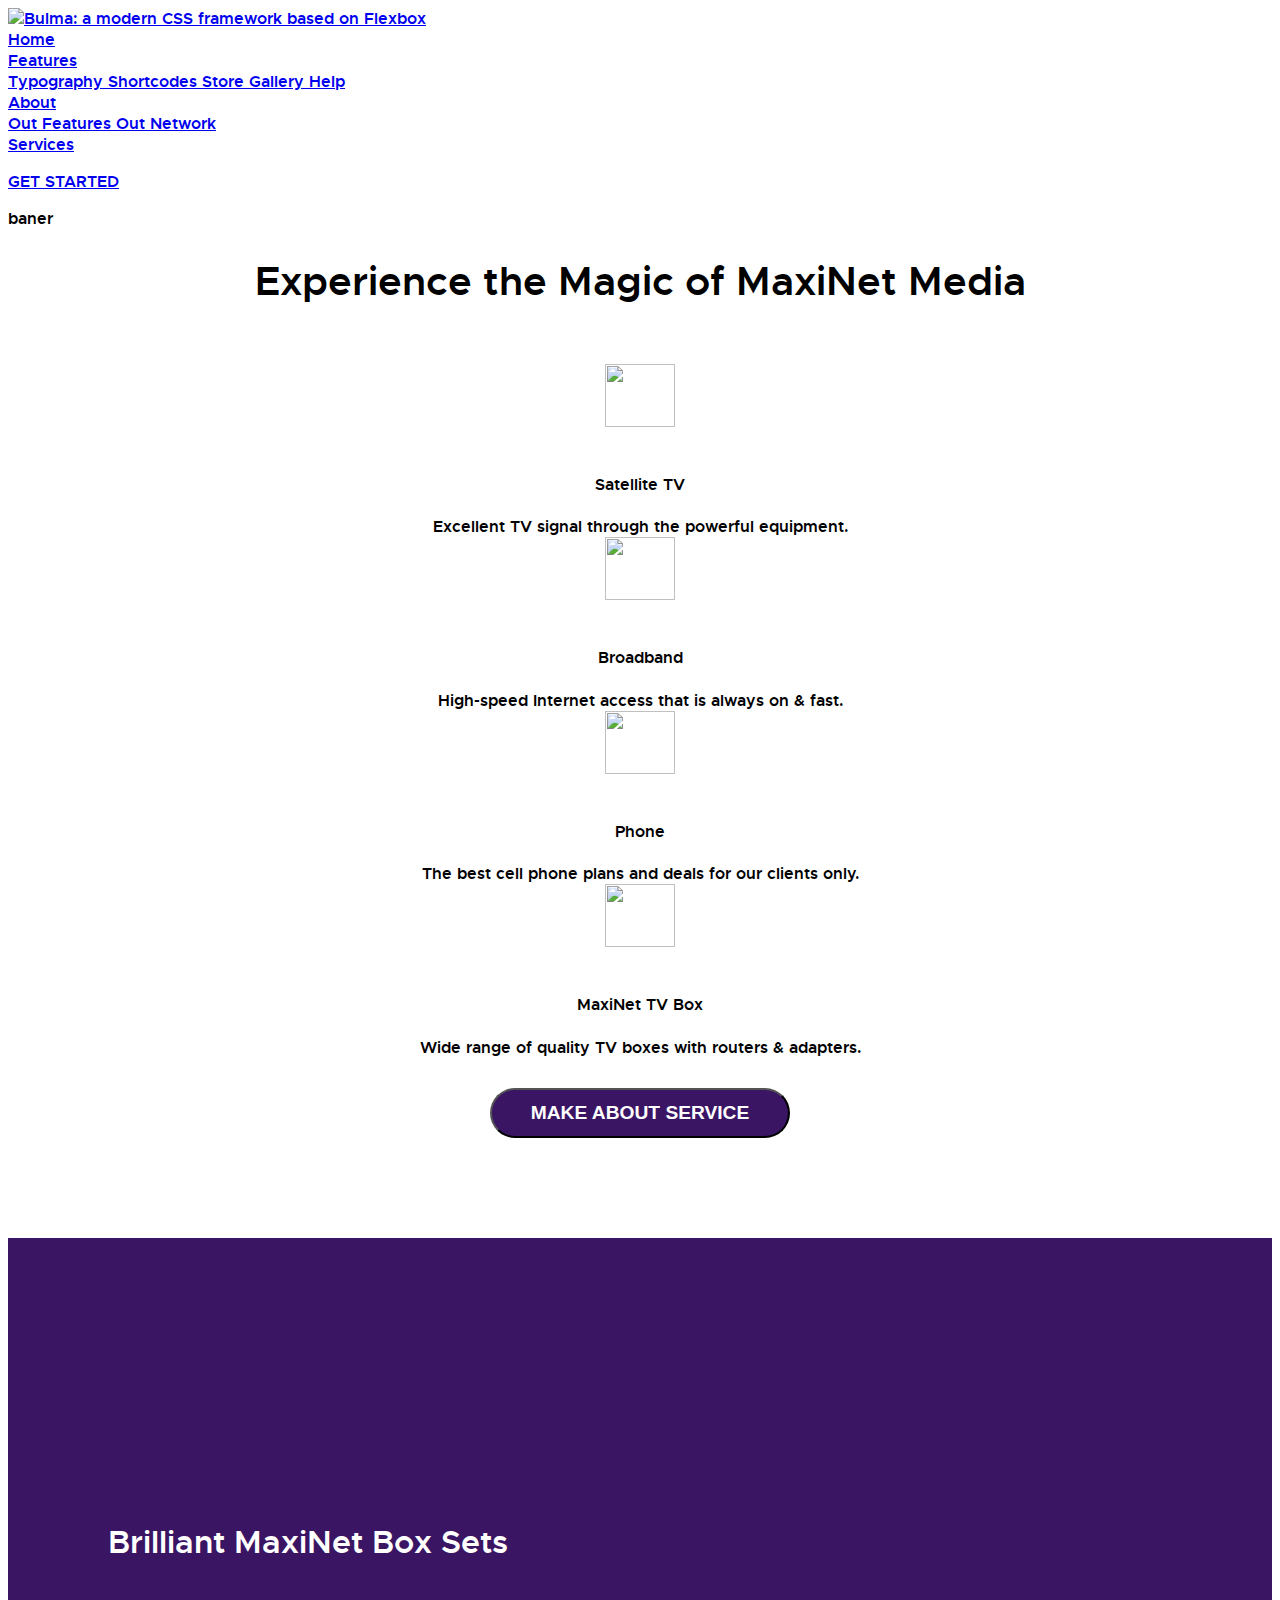
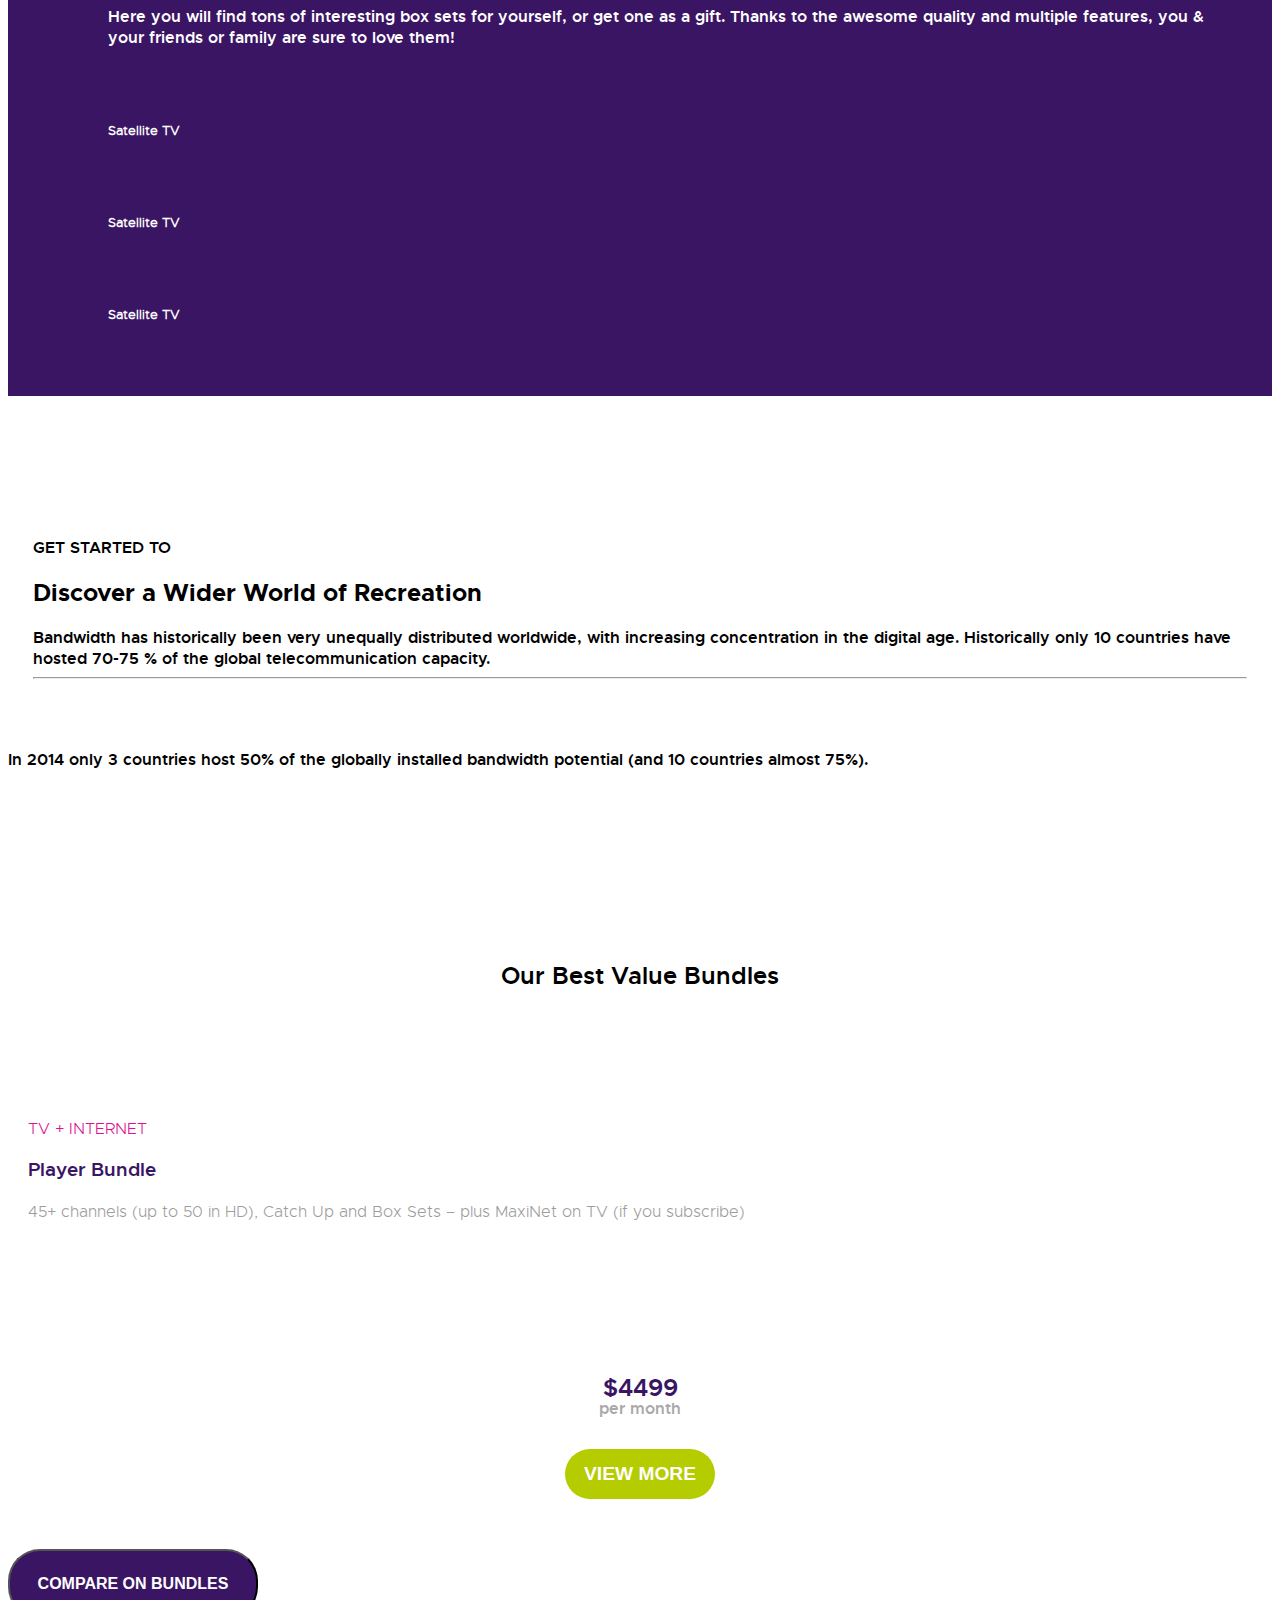
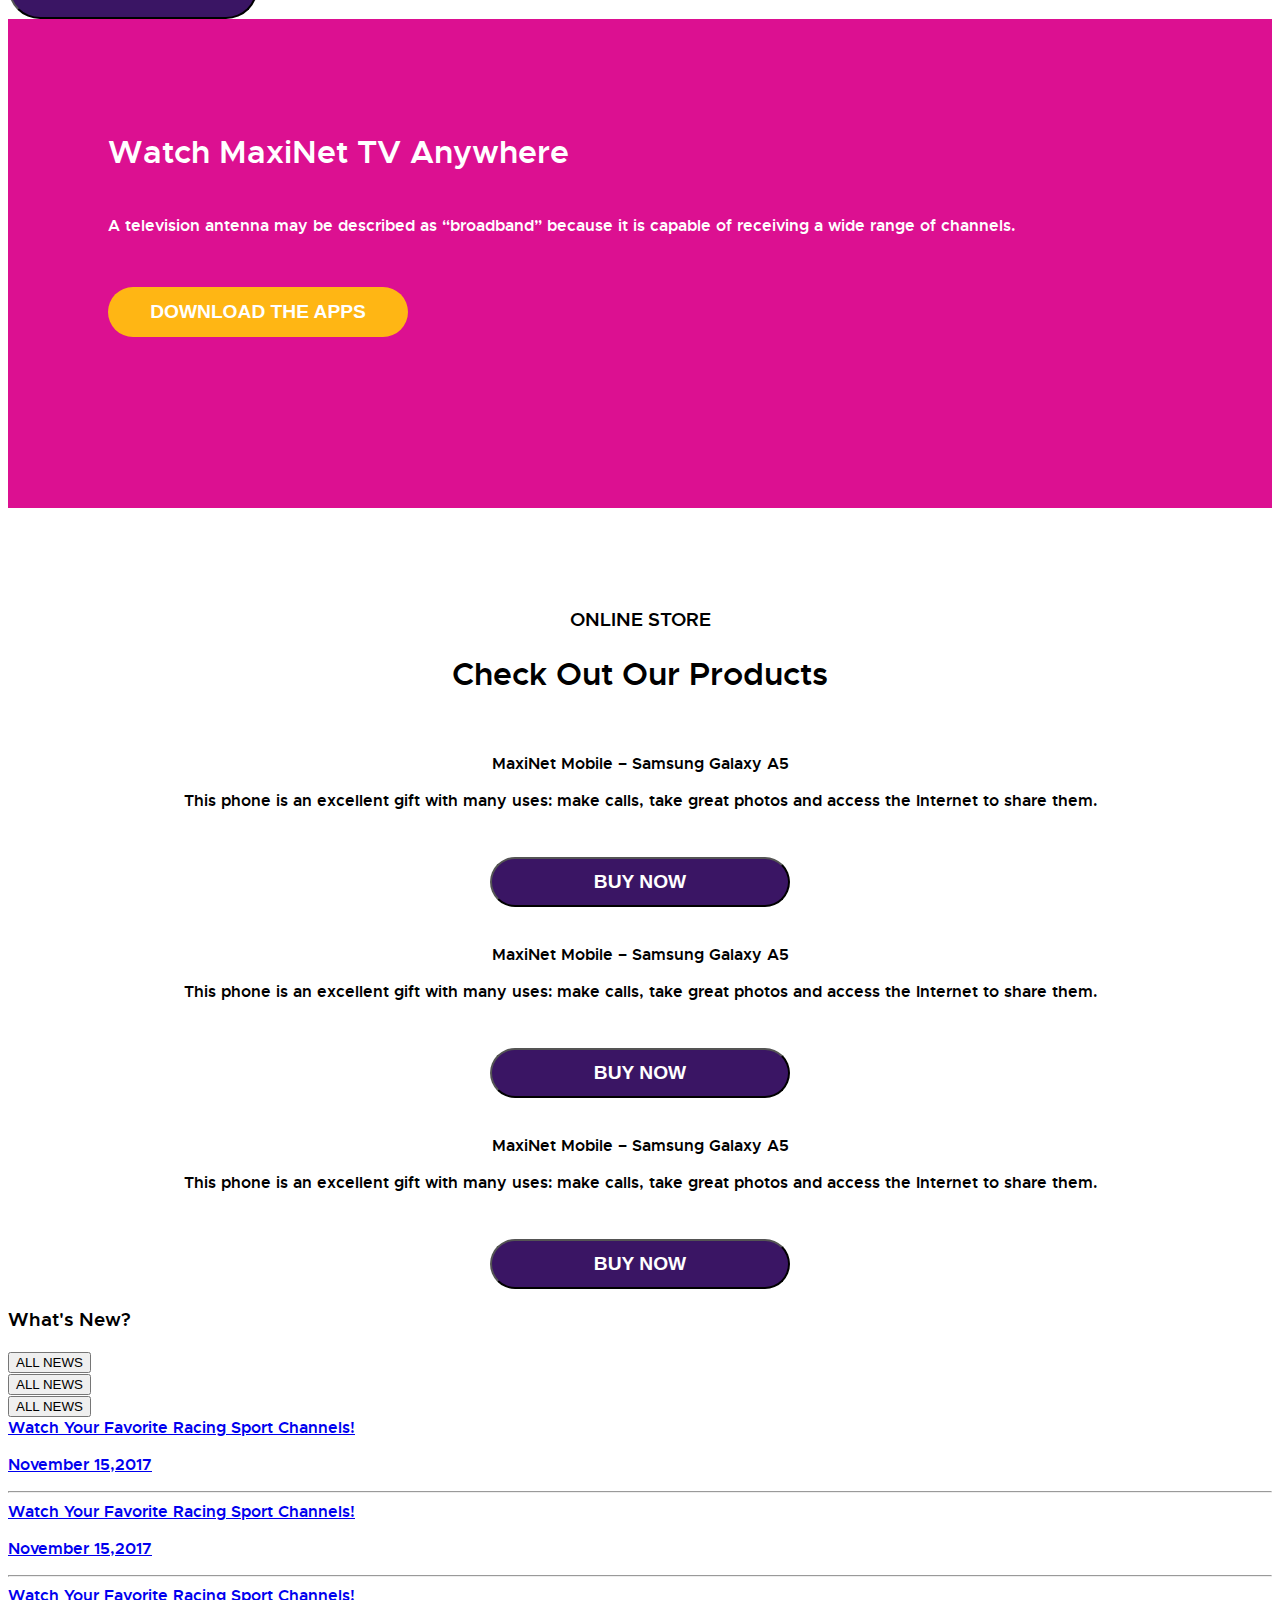
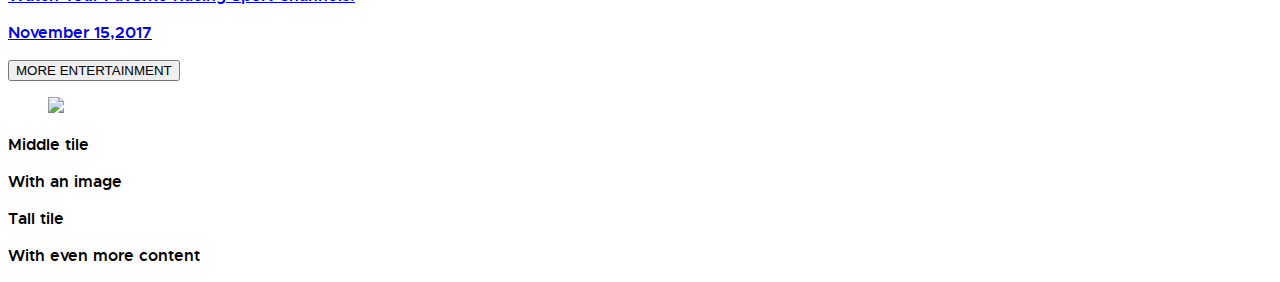
==== commit 3cf9fc59: "install font" ====
--- a/index.html
+++ b/index.html
@@ -101,7 +101,8 @@
           <div class="column">
             <div class="icon-exp">
               <img src="http://maxinet.themerex.net/wp-content/uploads/2017/12/services_icon_1.png" alt="" width="70" height="63">
-              <h4 class="title is-4">Satellite TV</h4>
+              <br><br>
+              <h4 class="title is-4 ">Satellite TV</h4>
               <span>Excellent TV signal through the powerful equipment.</span>
             </div>
           </div>
@@ -109,7 +110,8 @@
           <div class="column">
             <div class="icon-exp">
               <img src="http://maxinet.themerex.net/wp-content/uploads/2018/02/hp__icon_2.png" alt="" width="70" height="63">
-              <h4 class="title is-4">Broadband</h4>
+              <br><br>
+              <h4 class="title is-4 has-text-weight-bold">Broadband</h4>
               <span>High-speed Internet access that is always on & fast.</span>
             </div>
           </div>
@@ -117,7 +119,8 @@
           <div class="column">
             <div class="icon-exp">
               <img src="http://maxinet.themerex.net/wp-content/uploads/2018/02/hp__icon_3.png" alt="" width="70" height="63">
-              <h4 class="title is-4">Phone</h4>
+              <br><br>
+              <h4 class="title is-4 has-text-weight-bold">Phone</h4>
               <span>The best cell phone plans and deals for our clients only.</span>
             </div>
           </div>
@@ -125,7 +128,8 @@
           <div class="column">
             <div class="icon-exp">
               <img src="http://maxinet.themerex.net/wp-content/uploads/2018/02/hp__icon_3.png" alt="" width="70" height="63">
-              <h4 class="title is-4">MaxiNet TV Box</h4>
+              <br><br>
+              <h4 class="title is-4 has-text-weight-bold">MaxiNet TV Box</h4>
               <span>Wide range of quality TV boxes with routers & adapters.</span>
             </div>
           </div>
@@ -140,65 +144,79 @@
 
   </section>
 
-  <div class="columns">
-    <div class="column is-6">
-      <div class="img-boxset-box ">
-        <img src="images/1038.jpg"  alt="">
-        </div>
-    </div>
-    <div class="column is-5 ">
-      <div class="boxset-box">
+  <div class="box-set-maxi">
+    <div class="columns">
+      <div class="column is-6">
+        <div class="img-boxset-box ">
+          <img src="images/1038.jpg"  alt="">
+          </div>
+      </div>
+      <div class="column is-5 ">
+        <div class="boxset-box">
+          <br><br>
+          <h1 class="title has-text-weight-bold">Brilliant MaxiNet Box Sets</h1>
+          <br>
+          <span>
+            Here you will find tons of interesting box sets for yourself, or get one as a gift. Thanks to the awesome quality and multiple features, you & your friends or family are sure to love them!</span>
         <br><br>
-        <h1 class="title">Brilliant MaxiNet Box Sets</h1>
-        <br>
-        <span>
-          Here you will find tons of interesting box sets for yourself, or get one as a gift. Thanks to the awesome quality and multiple features, you & your friends or family are sure to love them!</span>
-      <br><br>
-      <div class="columns">
-        <div class="column">
-          <img src="http://maxinet.themerex.net/wp-content/uploads/2018/02/hp__icon_1.png" alt="">
-          <h5 class="title is-5">Satellite TV</h5>
-          
-        </div>
-        <div class="column">
-          <img src="http://maxinet.themerex.net/wp-content/uploads/2018/02/hp__icon_1.png" alt="">
-          <h5 class="title is-5">Satellite TV</h5>
-        </div>
-        <div class="column">
-          <img src="http://maxinet.themerex.net/wp-content/uploads/2018/02/hp__icon_1.png" alt="">
-          <h5 class="title is-5">Satellite TV</h5>
-        </div>
-      </div>
-    </div>
-    </div>
-    
+        <div class="columns">
+          <div class="column">
+            <img src="http://maxinet.themerex.net/wp-content/uploads/2018/02/hp__icon_1.png" alt="">
+            <h5 class="title is-5">Satellite TV</h5>
+            
+          </div>
+          <div class="column">
+            <img src="http://maxinet.themerex.net/wp-content/uploads/2018/02/hp__icon_1.png" alt="">
+            <h5 class="title is-5">Satellite TV</h5>
+          </div>
+          <div class="column">
+            <img src="http://maxinet.themerex.net/wp-content/uploads/2018/02/hp__icon_1.png" alt="">
+            <h5 class="title is-5">Satellite TV</h5>
+          </div>
+        </div>
+      </div>
+      </div>
+      
+    </div>
   </div>
    
 
     <section class="section"> 
+
       <div class="container">
-
-      <div class="tile is-ancestor">
-        <div class="tile is-4 is-vertical is-parent">
-          <div class="tile is-child box">
-            <p class="title">Discover a Wider World of Recreation</p>
-            <p>GET STARTED TO</p>
-            <p>has historically been very unequally distributed worldwide, with increasing concentration in the digital age. Historically only 10 countries have hosted 70-75 % of the global telecommunication capacity.</p>
-          </div>
-          <div class="tile is-child box">
-            <p class="title">In 2014 only 3 countries</p>
-            <p>host 50% of the globally installed bandwidth potential (and 10 countries almost 75%).</p>
-          </div>
-        </div>
-        <div class="tile is-parent">
-          <div class="tile is-child box">
-            <img src="http://maxinet.themerex.net/wp-content/uploads/2018/03/img_4-copyright.png" alt="">
-            
-          </div>
-        </div>
-      </div>
-      </div>
-
+        <div class="columns">
+          <div class="column is-10 is-offset-1">
+            <div class="columns">
+              <div class="column ">
+                <div class="discover-box">
+                  <p class="subtitle is-size-7 has-text-weight-light">GET STARTED TO</p>
+                  <h2 class="title is-2">
+                    Discover a Wider World of Recreation
+                  </h2>
+                  <span class="subtitle is-size-7 has-text-weight-light">Bandwidth has historically been very unequally distributed worldwide, with increasing concentration in the digital age. Historically only 10 countries have hosted 70-75 % of the global telecommunication capacity.</span>
+                  <hr>
+                </div>
+                  <div class="columns">
+                    <div class="column is-4">
+                      <img src="" alt="">
+                    </div>
+                    <div class="column">
+                      <p class="subtitle is-size-7 has-text-weight-light">In 2014 only 3 countries host 50% of the globally installed bandwidth potential (and 10 countries almost 75%).
+                      </p>
+                    </div>
+                  </div>
+              </div>
+              <div class="column">
+                <div class="discover-box">
+                  <img src="http://maxinet.themerex.net/wp-content/uploads/2018/03/img_4-copyright.png" alt="">
+    
+                </div>
+              </div>
+              
+            </div>
+          </div>
+        </div>
+      </div>
     </section>
 
     <section class="section">
@@ -209,109 +227,66 @@
           <br><br>
 
           <div class="box-value">
-            <div class="card">
-              <div class="columns">
-                <div class="column">
-                  <div class="detail-value">
-                    <p>TV + INTERNET</p>
-                    <h3 class="title">Player Bundle</h3>
-                    <p>45+ channels (up to 50 in HD), Catch Up and Box Sets – plus MaxiNet on TV (if you subscribe)</p>
-              
-                  </div>
-                </div>
-                <div class="column">
-                  <div class="img-value">
-                    <img src="http://maxinet.themerex.net/wp-content/uploads/2017/12/price_img_1.png" alt="">
-                  </div>
-                  
-                </div>
-                <div class="column">
-                  <div class="price-value">
-                  <h2 class="title">$4499</h2>
-                  <p>per month</p>
-                  <button class="view-more">VIEW MORE</button>
+            <div class="columns">
+              <div class="column is-10 is-offset-1">
+                <div class="card">
+                  <div class="card">
+                    <div class="columns">
+                      <div class="column">
+                        <div class="detail-value">
+                          <p class="subtitle is-size-7 has-text-weight-light">TV + INTERNET</p>
+                          <h3 class="title is-3">Player Bundle</h3>
+                          <span class="subtitle is-size-6 has-text-weight-light">45+ channels (up to 50 in HD), Catch Up and Box Sets – plus MaxiNet on TV (if you subscribe)</span>              
+                        </div>
+                      </div>
+                      <div class="column">
+                        <div class="img-value">
+                          <img src="http://maxinet.themerex.net/wp-content/uploads/2017/12/price_img_1.png" alt="">
+                        </div>
+                        
+                      </div>
+                      <div class="column">
+                        <div class="price-value">
+                        <h2 class="title">$4499</h2>
+                        <p>per month</p>
+                        <button class="view-more">VIEW MORE</button>
+                        </div>
+                      </div>
+                    </div>
                   </div>
                 </div>
               </div>
             </div>
           </div>
 
-          <div class="box-value">
-            <div class="card">
-              <div class="columns">
-                <div class="column">
-                  <div class="detail-value">
-                    <p>TV + INTERNET</p>
-                    <h3 class="title">Player Bundle</h3>
-                    <p>45+ channels (up to 50 in HD), Catch Up and Box Sets – plus MaxiNet on TV (if you subscribe)</p>
-              
-                  </div>
-                </div>
-                <div class="column">
-                  <div class="img-value">
-                    <img src="http://maxinet.themerex.net/wp-content/uploads/2017/12/price_img_1.png" alt="">
-                  </div>
-                  
-                </div>
-                <div class="column">
-                  <div class="price-value">
-                  <h2 class="title">$4499</h2>
-                  <p>per month</p>
-                  <button class="view-more">VIEW MORE</button>
-                  </div>
-                </div>
-              </div>
-            </div>
-          </div>
-
-          <div class="box-value">
-            <div class="card">
-              <div class="columns">
-                <div class="column">
-                  <div class="detail-value">
-                    <p>TV + INTERNET</p>
-                    <h3 class="title">Player Bundle</h3>
-                    <p>45+ channels (up to 50 in HD), Catch Up and Box Sets – plus MaxiNet on TV (if you subscribe)</p>
-              
-                  </div>
-                </div>
-                <div class="column">
-                  <div class="img-value">
-                    <img src="http://maxinet.themerex.net/wp-content/uploads/2017/12/price_img_1.png" alt="">
-                  </div>
-                  
-                </div>
-                <div class="column">
-                  <div class="price-value">
-                  <h2 class="title">$4499</h2>
-                  <p>per month</p>
-                  <button class="view-more">VIEW MORE</button>
-                  </div>
-                </div>
-              </div>
-            </div>
-          </div>
+          
+
+          
+
+          
           <a href=""><button class="btn-compare">COMPARE ON BUNDLES</button></a>
         </div>
       </div>
     </section>
 
-    <div class="columns">
-      <div class="column is-5 ">
-        <div class="boxset-box">
+    <div class="box-watch">
+      <div class="columns">
+        <div class="column is-5 ">
+          <div class="boxset-box">
+            <br><br>
+            <h1 class="title">Watch MaxiNet TV Anywhere</h1>
+            <br>
+            <span>
+              A television antenna may be described as “broadband” because it is capable of receiving a wide range of channels.</span>
           <br><br>
-          <h1 class="title">Watch MaxiNet TV Anywhere</h1>
-          <br>
-          <span>
-            A television antenna may be described as “broadband” because it is capable of receiving a wide range of channels.</span>
-        <br><br>
-        <a href="#"><button class="click-download">DOWNLOAD THE APPS</button></a>
-      </div>
-      </div>
-      <div class="column is-6">
-        <div class="img-boxset-box ">
-          <img src="http://maxinet.themerex.net/wp-content/uploads/2018/03/our_services-copyright.png"  alt="">
-          </div>
+          <a href="#"><button class="click-download">DOWNLOAD THE APPS</button></a>
+        </div>
+        </div>
+        <div class="column is-6">
+          <div class="img-boxset-box">
+            <img src="http://maxinet.themerex.net/wp-content/uploads/2018/03/our_services-copyright.png"  alt="">
+            </div>
+        </div>
       </div>
     </div>
     
--- a/style.css
+++ b/style.css
@@ -1,11 +1,89 @@
+/*! Generated by Font Squirrel (https://www.fontsquirrel.com) on April 6, 2020 */
+
+
+
+@font-face {
+    font-family: 'metropolisbold';
+    src: url('fonts/metropolis-bold-webfont.eot');
+    src: url('fonts/metropolis-bold-webfont.eot?#iefix') format('embedded-opentype'),
+         url('fonts/metropolis-bold-webfont.woff') format('woff'),
+         url('fonts/metropolis-bold-webfont.ttf') format('truetype'),
+         url('fonts/metropolis-bold-webfont.svg#metropolisbold') format('svg');
+    font-weight: normal;
+    font-style: normal;
+
+}
+
+
+
+
+@font-face {
+    font-family: 'metropolislight';
+    src: url('fonts/metropolis-light-webfont.eot');
+    src: url('fonts/metropolis-light-webfont.eot?#iefix') format('embedded-opentype'),
+         url('fonts/metropolis-light-webfont.woff') format('woff'),
+         url('fonts/metropolis-light-webfont.ttf') format('truetype'),
+         url('fonts/metropolis-light-webfont.svg#metropolislight') format('svg');
+    font-weight: normal;
+    font-style: normal;
+
+}
+
+
+
+
+@font-face {
+    font-family: 'metropolismedium';
+    src: url('fonts/metropolis-medium-webfont.eot');
+    src: url('fonts/metropolis-medium-webfont.eot?#iefix') format('embedded-opentype'),
+         url('fonts/metropolis-medium-webfont.woff') format('woff'),
+         url('fonts/metropolis-medium-webfont.ttf') format('truetype'),
+         url('fonts/metropolis-medium-webfont.svg#metropolismedium') format('svg');
+    font-weight: normal;
+    font-style: normal;
+
+}
+
+
+
+
+@font-face {
+    font-family: 'metropolisregular';
+    src: url('fonts/metropolis-regular-webfont.eot');
+    src: url('fonts/metropolis-regular-webfont.eot?#iefix') format('embedded-opentype'),
+         url('fonts/metropolis-regular-webfont.woff') format('woff'),
+         url('fonts/metropolis-regular-webfont.ttf') format('truetype'),
+         url('fonts/metropolis-regular-webfont.svg#metropolisregular') format('svg');
+    font-weight: normal;
+    font-style: normal;
+
+}
+
+
+
+
+@font-face {
+    font-family: 'metropolissemi_bold';
+    src: url('fonts/metropolis-semibold-webfont.eot');
+    src: url('fonts/metropolis-semibold-webfont.eot?#iefix') format('embedded-opentype'),
+         url('fonts/metropolis-semibold-webfont.woff') format('woff'),
+         url('fonts/metropolis-semibold-webfont.ttf') format('truetype'),
+         url('fonts/metropolis-semibold-webfont.svg#metropolissemi_bold') format('svg');
+    font-weight: normal;
+    font-style: normal;
+
+} 
+body { font-family: 'metropolissemi_bold'!important; }
 .exp-icon{
     text-align: center;
-    width: 1024;
     position: relative;
     box-sizing: border-box;
     padding-left: 100px;
     padding-right: 100px;
 }
+.exp-icon span{
+    font-weight: lighter;
+}
 .Experience {
     font-size: 2.5rem;
     font-weight: bolder;
@@ -64,21 +142,23 @@
     width: 150px;
     height: 50px;
     font-size: 1.2rem;
+    border: none;
 }
 .view-more:hover{
     background-color: #3a1564;
 }
 .detail-value{
-    padding: 35px;
+    padding: 20px;
+ 
 }
 .img-value{
-    padding-top: 50px;
-    padding-left: 130px;
+    
+    padding: 20px;
 
 }
 .price-value{
     text-align: center;
-    padding-top: 30px;
+    padding-top: 20px;
 }
 
 .price-value h2{
@@ -127,6 +207,11 @@
 }
 .boxset-box{
     padding: 50px;
+    margin-left: 50px;
+    color: white;
+}
+.boxset-box h1{
+    color: white;
 }
 .click-download{
     background-color: #ffb614;
@@ -144,3 +229,41 @@
     background-color: white;
     color: #3a1564;
 }
+.box-watch{
+    width: auto;
+    background-color: #dc1091;
+}
+.img-boxset-box{
+    margin-top: 100px;
+    margin-bottom: 100px;
+}
+.box-set-maxi{
+    background-color: #3a1564;
+}
+.box-set-maxi h1{
+    padding-top: 50px;
+}
+.box-set-maxi h5{
+    color: white;
+    font-family: 'metropolislight' !important;
+    padding-top: 10px;
+}
+.discover-box{
+    margin-top: 100px;
+    padding: 25px;
+}
+.discover-box h2{
+    font-family: 'metropolisbold' !important;
+}
+.detail-value h3{
+    color: #3a1564;
+    font-weight: bolder;
+}
+.detail-value p{
+    color: #dc1091;
+    font-family: 'metropolislight' !important;
+}
+.detail-value span{
+    font-family: 'metropolislight' !important;
+    color: #9d9d9d;
+}
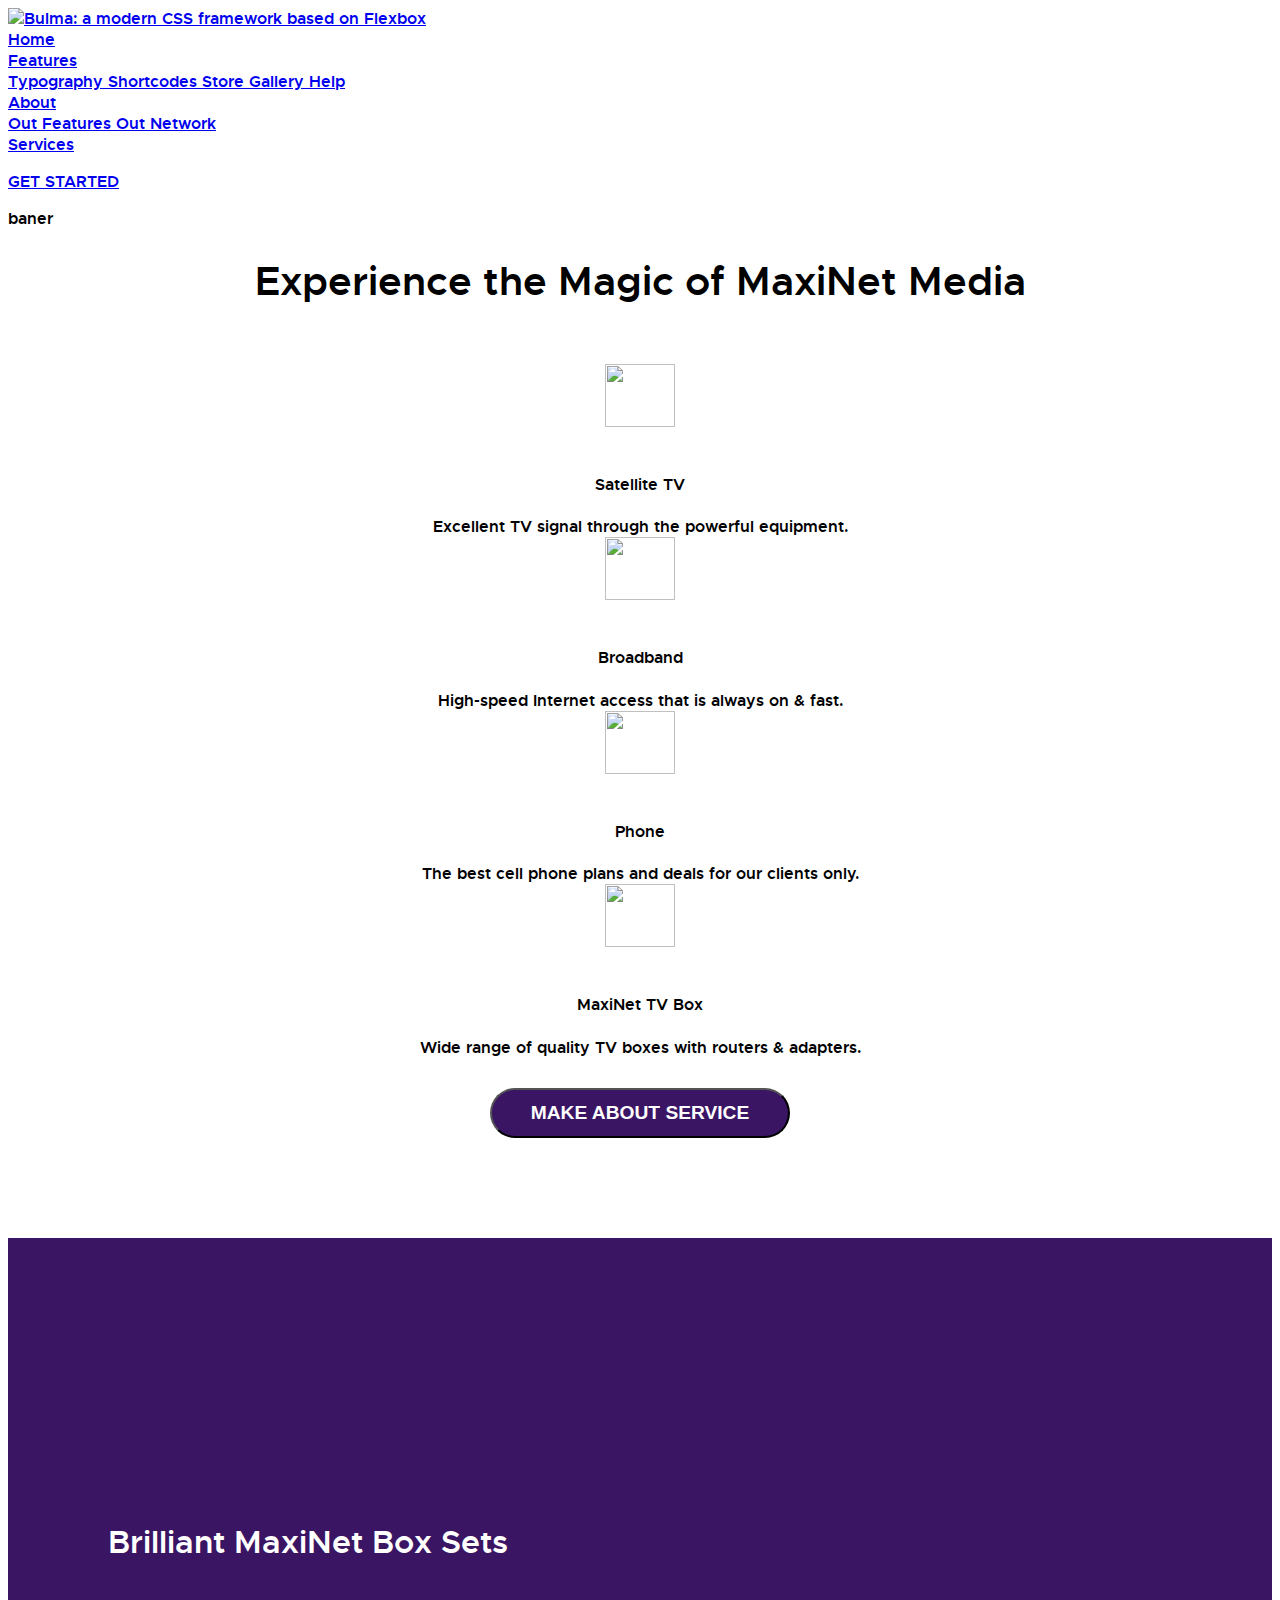
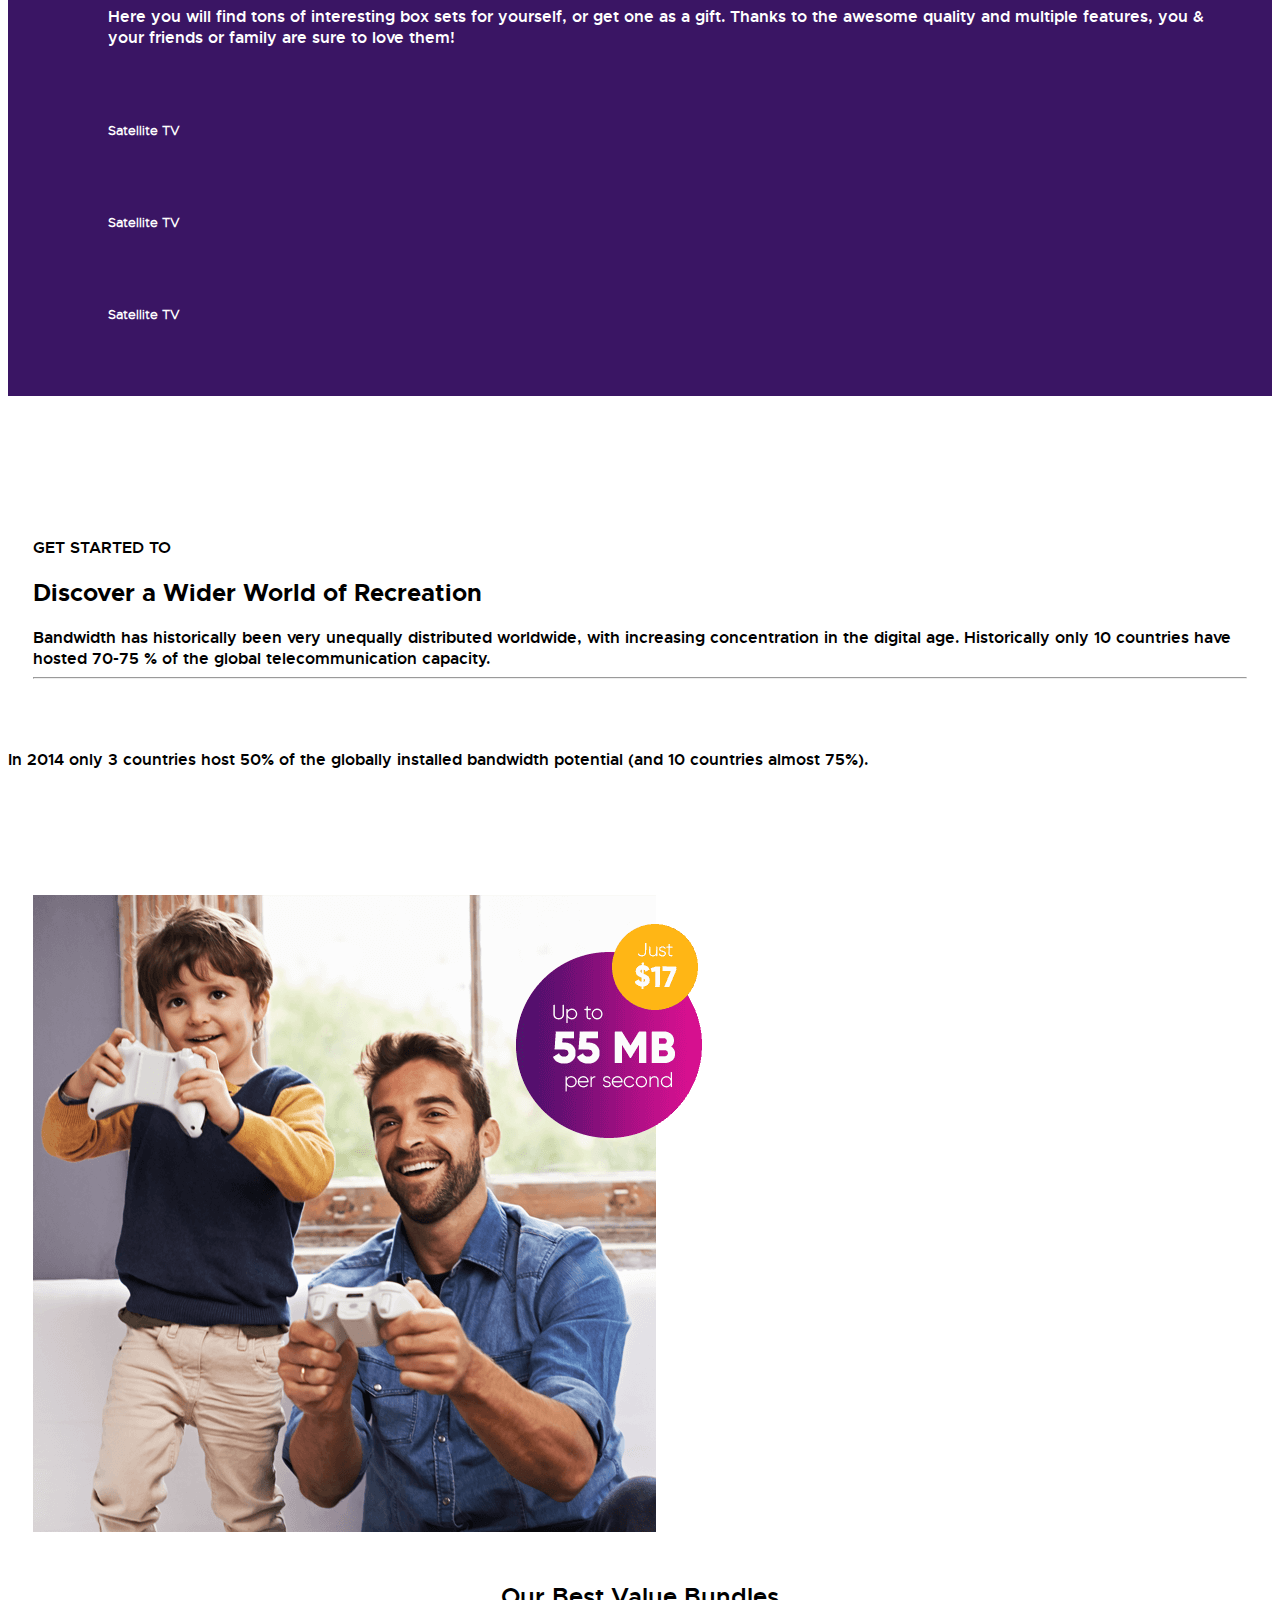
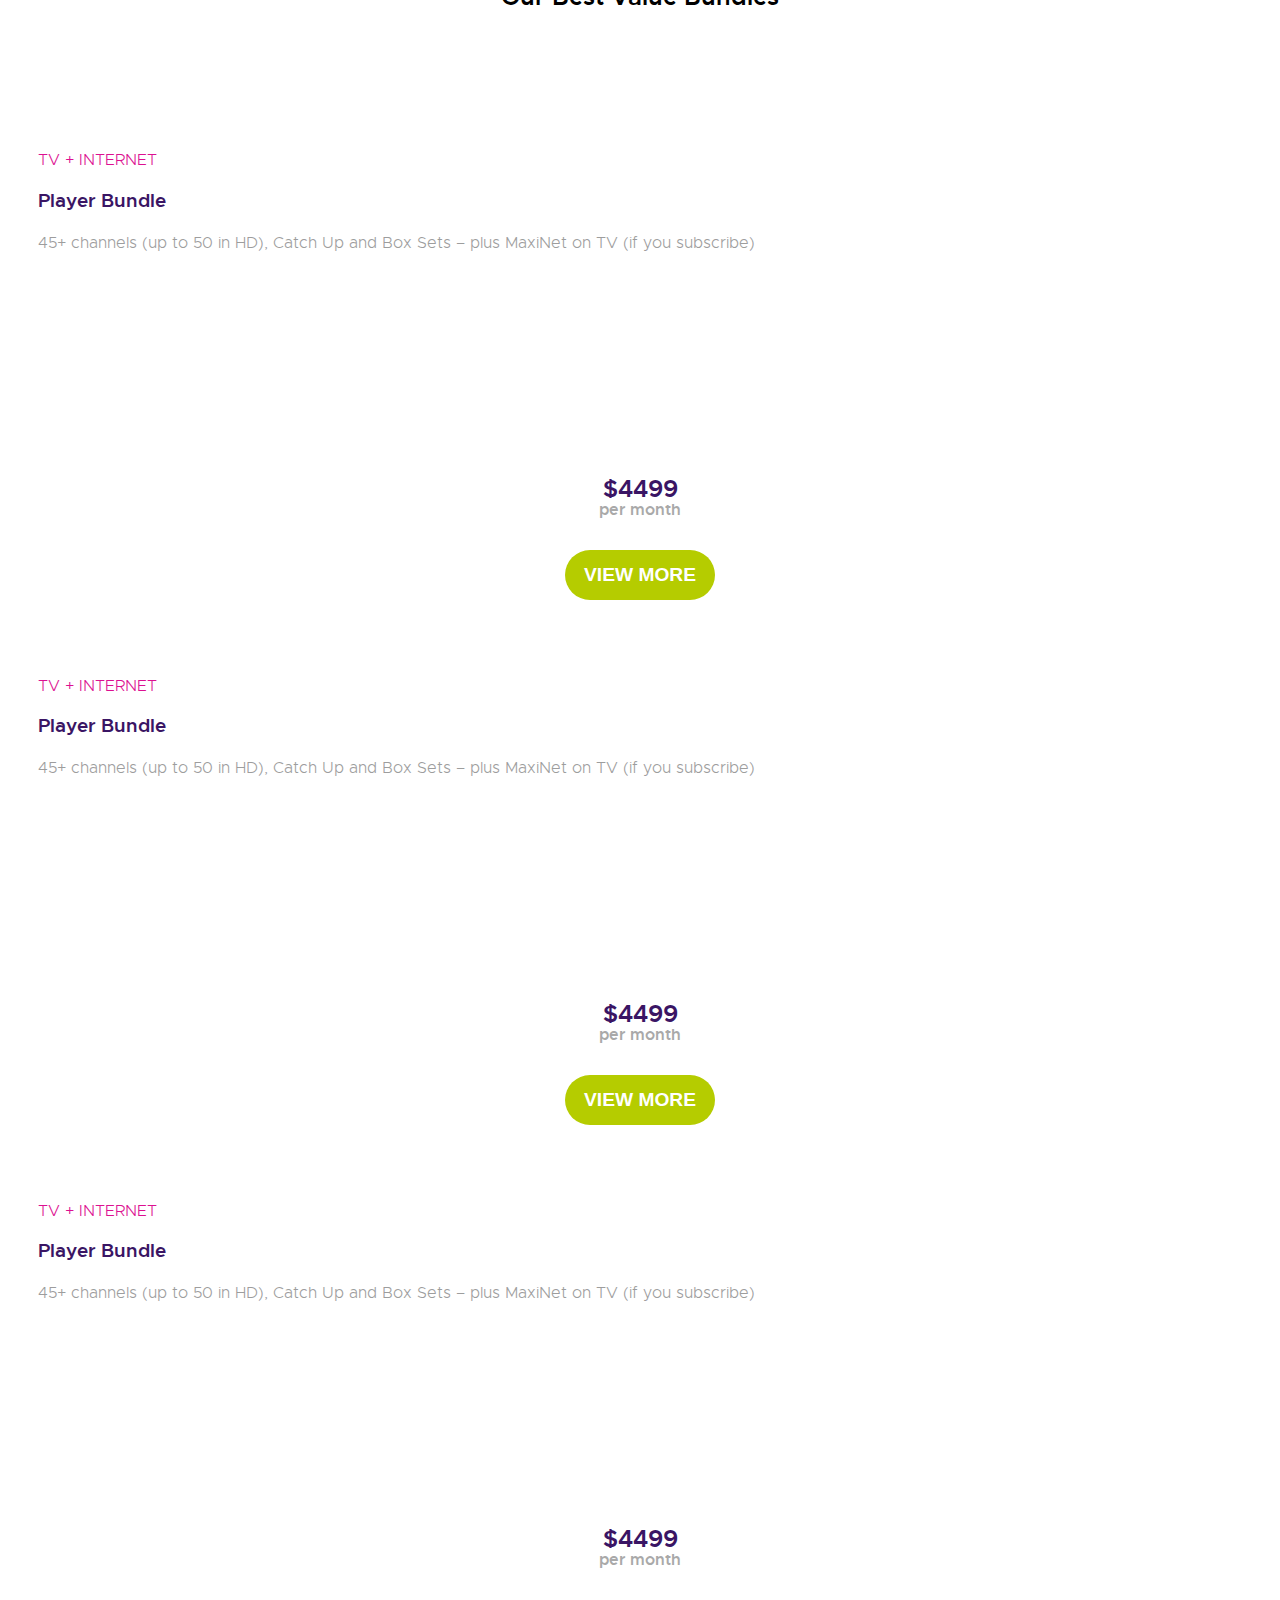
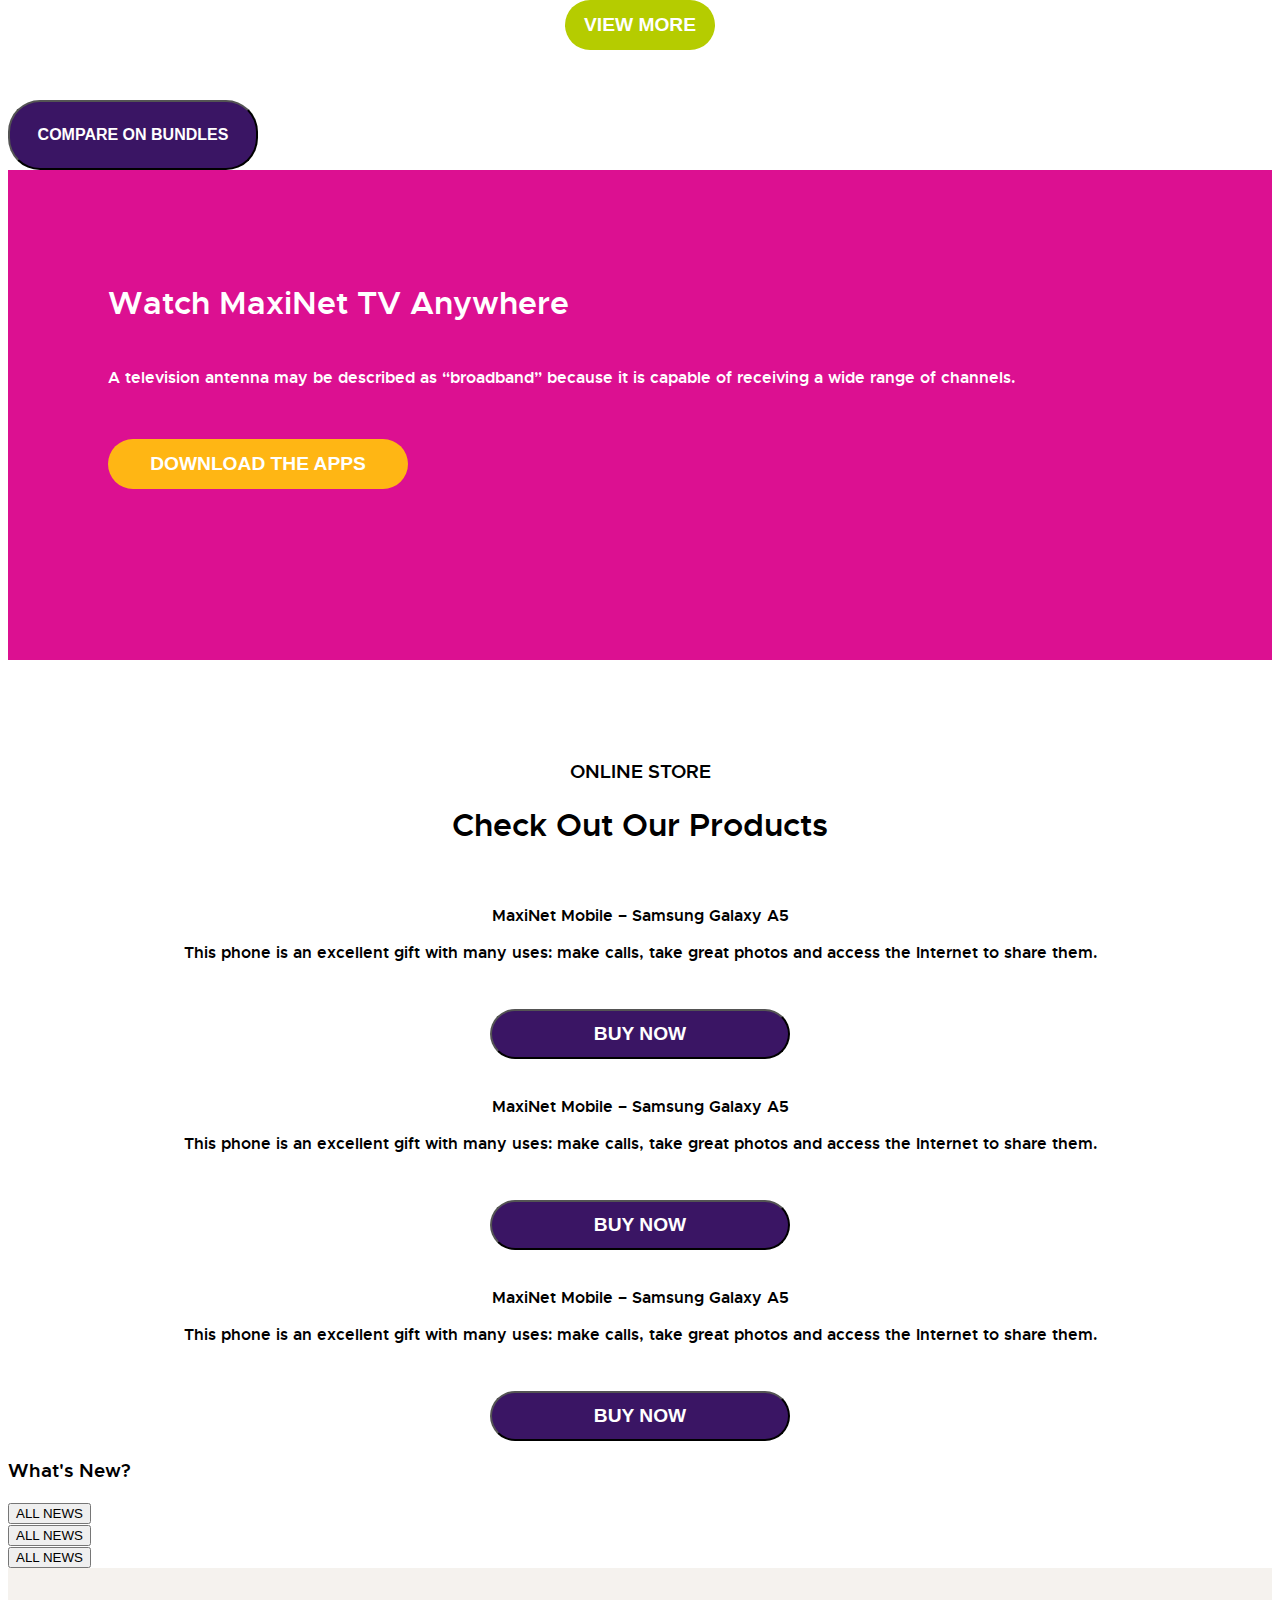
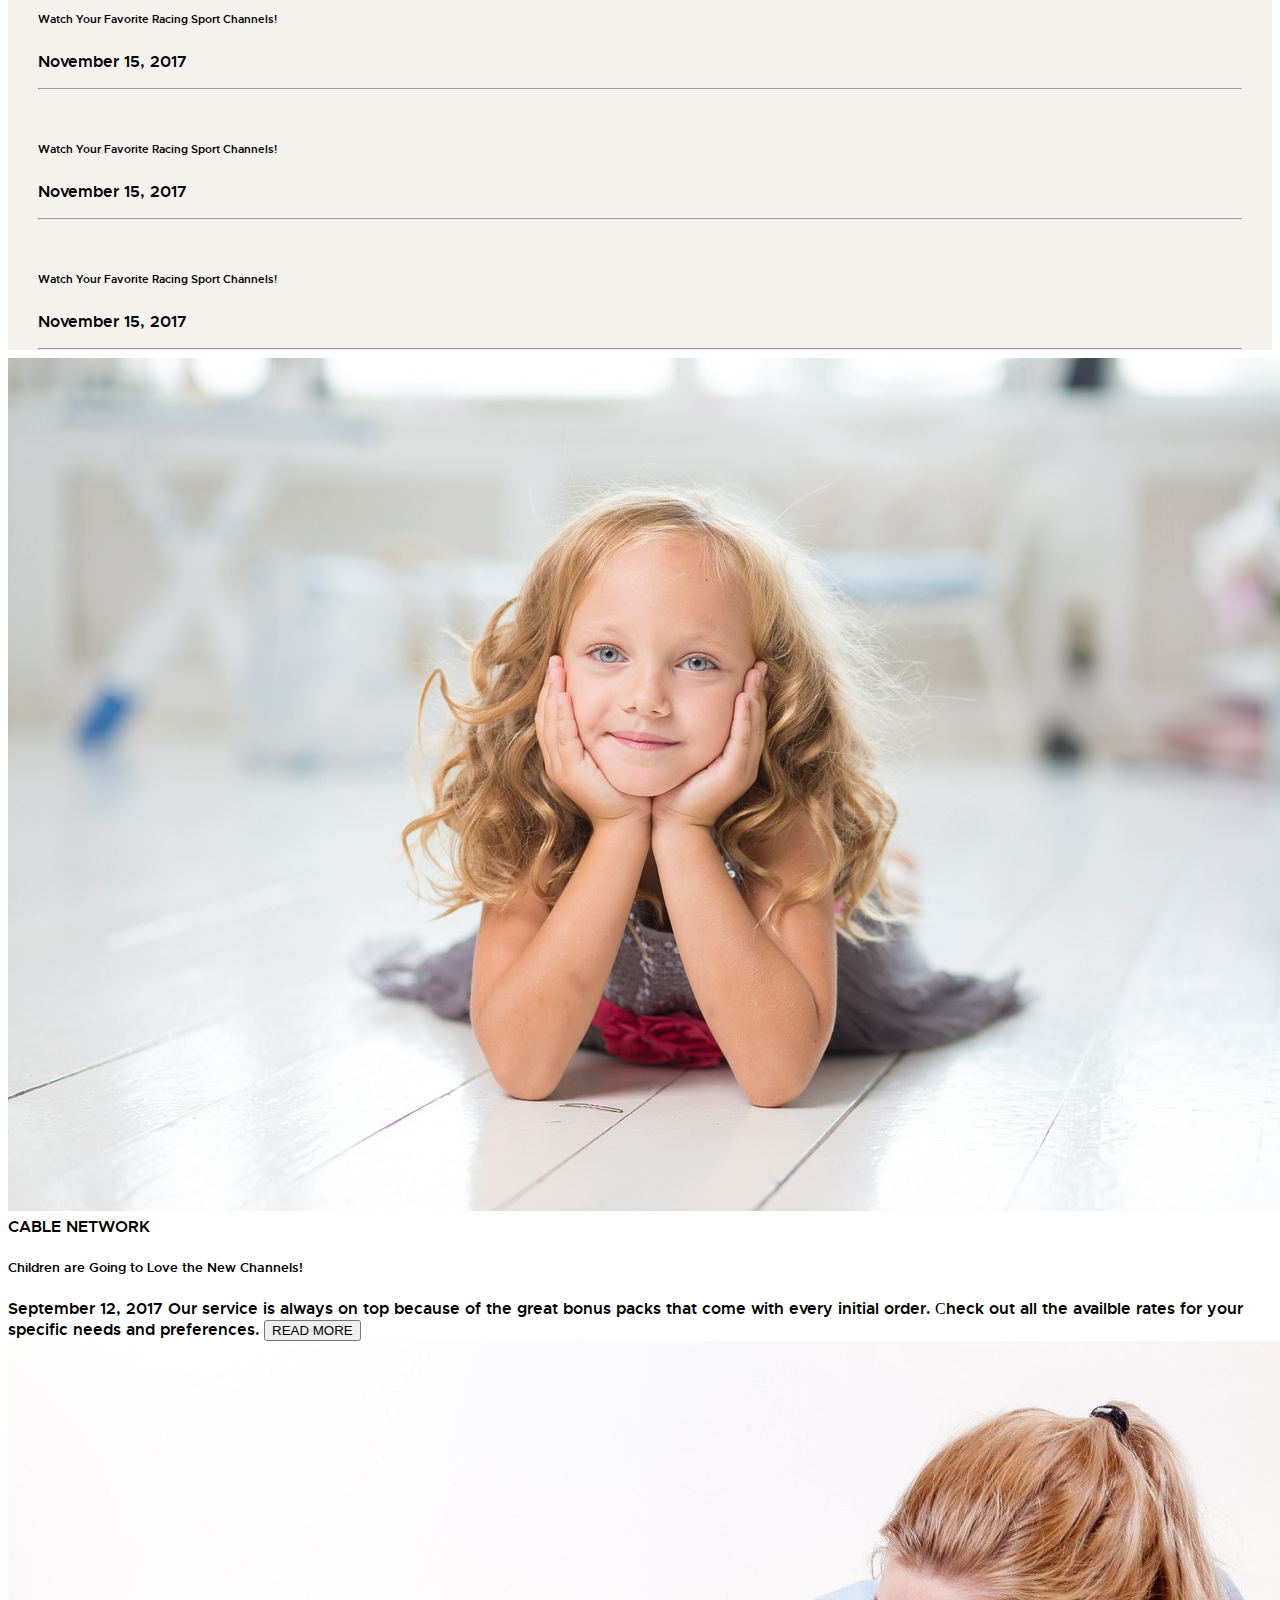
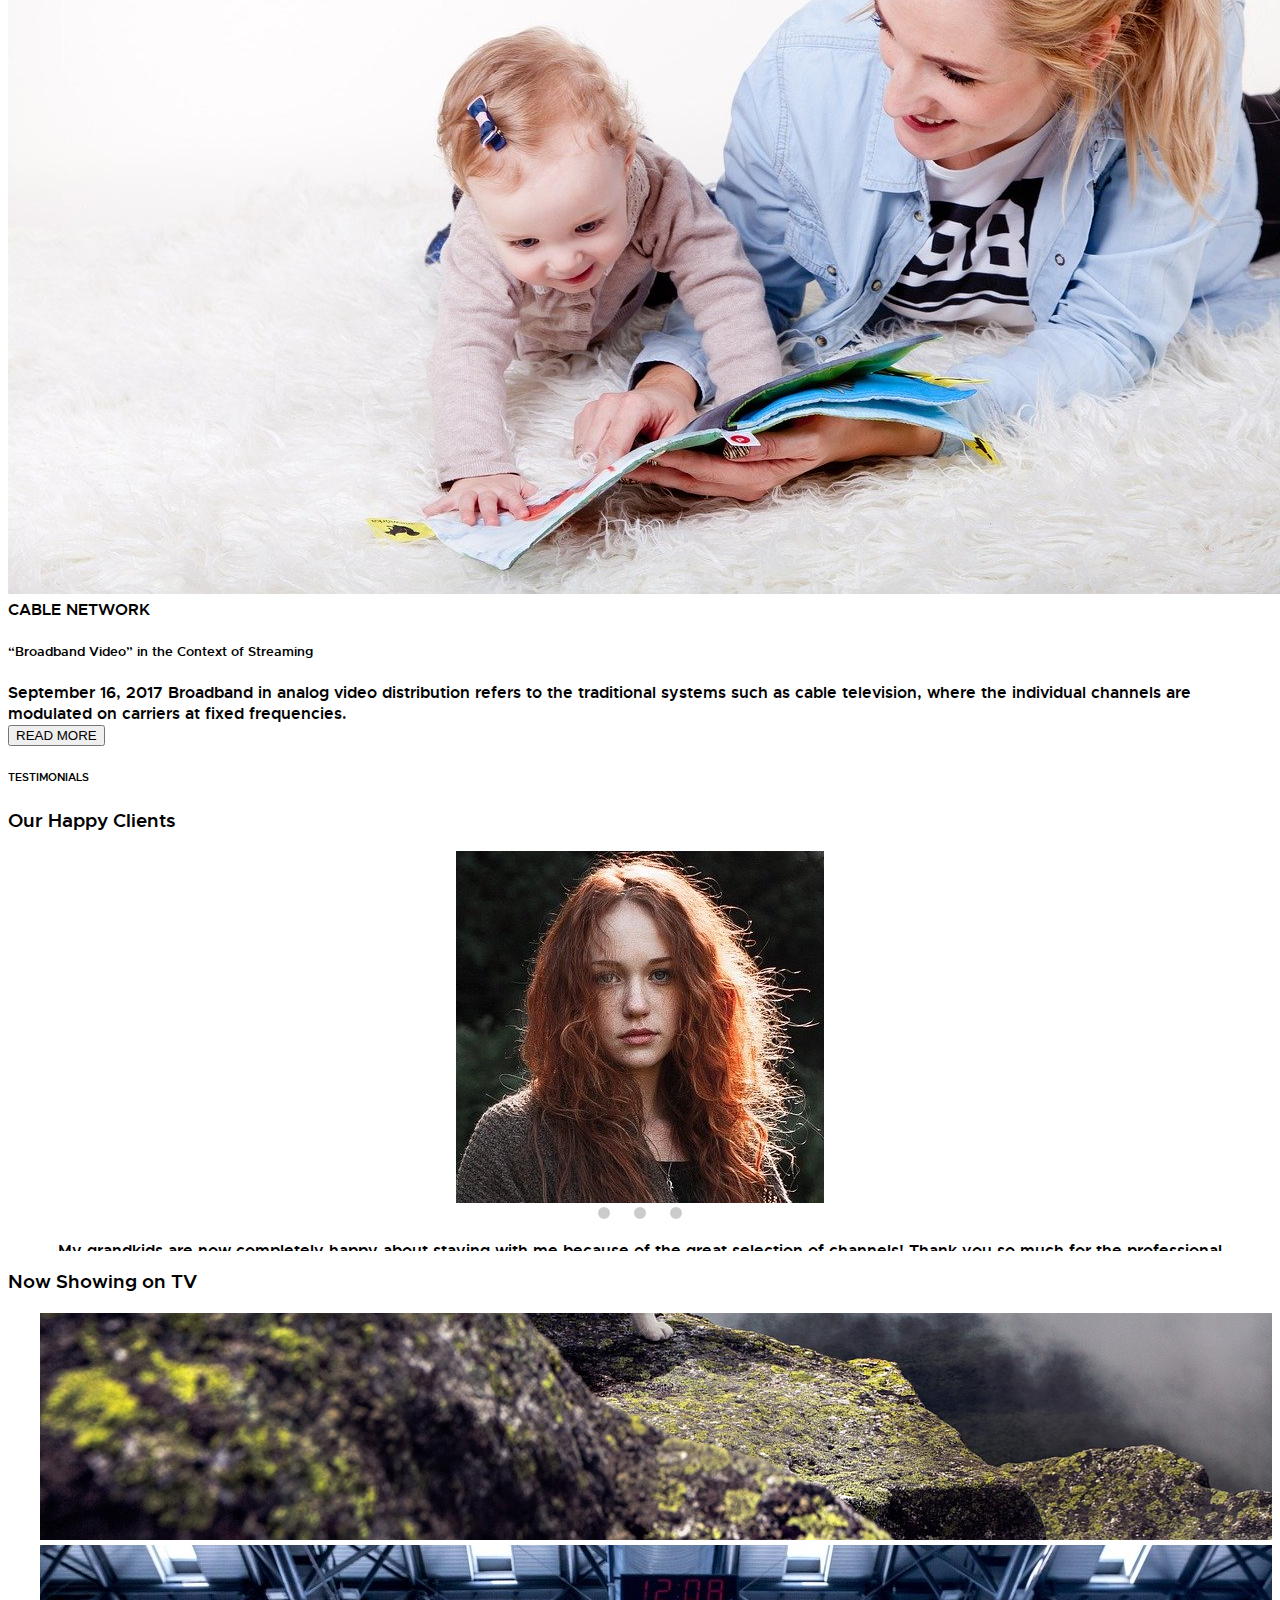
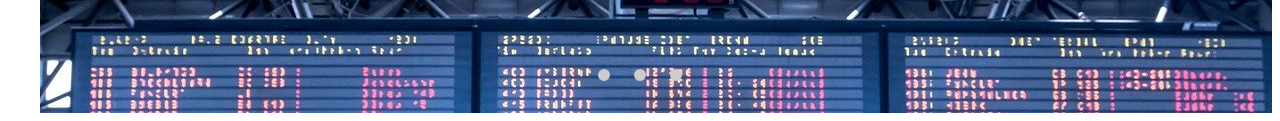
==== commit ff3d29a4: "service page" ====
--- a/index.html
+++ b/index.html
@@ -89,6 +89,7 @@
       <div class="">baner</div>
 
     </div>
+    
     <div class="container">
       <h1 class="Experience">Experience the Magic of MaxiNet Media</h1>
       
@@ -208,7 +209,7 @@
               </div>
               <div class="column">
                 <div class="discover-box">
-                  <img src="http://maxinet.themerex.net/wp-content/uploads/2018/03/img_4-copyright.png" alt="">
+                  <img src="images/img_4-copyright.png" alt="">
     
                 </div>
               </div>
@@ -259,7 +260,71 @@
             </div>
           </div>
 
-          
+          <div class="box-value">
+            <div class="columns">
+              <div class="column is-10 is-offset-1">
+                <div class="card">
+                  <div class="card">
+                    <div class="columns">
+                      <div class="column">
+                        <div class="detail-value">
+                          <p class="subtitle is-size-7 has-text-weight-light">TV + INTERNET</p>
+                          <h3 class="title is-3">Player Bundle</h3>
+                          <span class="subtitle is-size-6 has-text-weight-light">45+ channels (up to 50 in HD), Catch Up and Box Sets – plus MaxiNet on TV (if you subscribe)</span>              
+                        </div>
+                      </div>
+                      <div class="column">
+                        <div class="img-value">
+                          <img src="http://maxinet.themerex.net/wp-content/uploads/2017/12/price_img_1.png" alt="">
+                        </div>
+                        
+                      </div>
+                      <div class="column">
+                        <div class="price-value">
+                        <h2 class="title">$4499</h2>
+                        <p>per month</p>
+                        <button class="view-more">VIEW MORE</button>
+                        </div>
+                      </div>
+                    </div>
+                  </div>
+                </div>
+              </div>
+            </div>
+          </div>
+
+          <div class="box-value">
+            <div class="columns">
+              <div class="column is-10 is-offset-1">
+                <div class="card">
+                  <div class="card">
+                    <div class="columns">
+                      <div class="column">
+                        <div class="detail-value">
+                          <p class="subtitle is-size-7 has-text-weight-light">TV + INTERNET</p>
+                          <h3 class="title is-3">Player Bundle</h3>
+                          <span class="subtitle is-size-6 has-text-weight-light">45+ channels (up to 50 in HD), Catch Up and Box Sets – plus MaxiNet on TV (if you subscribe)</span>              
+                        </div>
+                      </div>
+                      <div class="column">
+                        <div class="img-value">
+                          <img src="http://maxinet.themerex.net/wp-content/uploads/2017/12/price_img_1.png" alt="">
+                        </div>
+                        
+                      </div>
+                      <div class="column">
+                        <div class="price-value">
+                        <h2 class="title">$4499</h2>
+                        <p>per month</p>
+                        <button class="view-more">VIEW MORE</button>
+                        </div>
+                      </div>
+                    </div>
+                  </div>
+                </div>
+              </div>
+            </div>
+          </div>
 
           
 
@@ -351,60 +416,205 @@
         </div>
       </div>
 
-      <div class="tile is-ancestor">
-        <div class="tile is-vertical is-8">
-          <div class="tile">
-            <div class="tile is-parent">
-              <article class="tile is-child notification">
-               <div class="columns">
-                 <div class="column">
-                  <div class="detail-news">
-                  <a href="#" class="title">Watch Your Favorite Racing Sport Channels!</a>
-                  <a href="#"><p>November 15,2017</p></a>
-                  <hr>
-                  </div>
-
-                  <div class="detail-news">
-                    <a href="#" class="title">Watch Your Favorite Racing Sport Channels!</a>
-                    <a href="#"><p>November 15,2017</p></a>
-                    </div>
-                    <hr>
-
-                    <div class="detail-news">
-                      <a href="#" class="title">Watch Your Favorite Racing Sport Channels!</a>
-                      <a href="#"><p>November 15,2017</p></a>
-                      </div>
-                 </div>
-               </div>
-               <a href="#"><button class="btn-detail-news">MORE ENTERTAINMENT</button></a>
-              </article>
-            </div>
-            
-            <div class="tile is-parent">
-              <article class="tile is-child notification">
-                <figure class="image is-4by3">
-                  <img src="https://bulma.io/images/placeholders/640x480.png">
-                </figure>
-                <p class="title">Middle tile</p>
-                <p class="subtitle">With an image</p>
+      <div class="columns">
+        <div class="column is-10 is-offset-1">
+          
+            <div class="columns">
+              
+                <div class="column">
+                  <div class="news-content">
+                    <div class="text-detail-news">
+                      <h6 class="title is-6">Watch Your Favorite Racing Sport Channels!</h6>
+                      <p class="subtitle is-size-7 has-text-weight-light">November 15, 2017</p>
+                      <hr>
+                    </div>
+                    
+                    <div class="text-detail-news">
+                      <h6 class="title is-6">Watch Your Favorite Racing Sport Channels!</h6>
+                      <p class="subtitle is-size-7 has-text-weight-light">November 15, 2017</p>
+                      <hr>
+                    </div>
+                    <div class="text-detail-news">
+                      <h6 class="title is-6">Watch Your Favorite Racing Sport Channels!</h6>
+                      <p class="subtitle is-size-7 has-text-weight-light">November 15, 2017</p>
+                      <hr>
+                    </div>
+                  </div>
+                </div>
                 
-              </article>
-            </div>
-          </div>
-        
-        </div>
-        <div class="tile is-parent">
-          <article class="tile is-child notification">
-            <div class="content">
-              <p class="title">Tall tile</p>
-              <p class="subtitle">With even more content</p>
-              <div class="content">
-                <!-- Content -->
-              </div>
-            </div>
-          </article>
-        </div>
-      </div>
+                <div class="column">
+                  <div class="box-detail-news">
+                  <img src="images/girl-511883_1280.jpg" alt="">
+                  <span class="subtitle is-size-6 has-text-weight-light">CABLE NETWORK</span><br>
+                  <h5 class="title is-5">Children are Going to Love the New Channels!</h5>
+                  <span class="subtitle is-size-6 has-text-weight-light">September 12, 2017</span>
+                  <span class="subtitle is-size-6 has-text-weight-light">
+                    Our service is always on top because of the great bonus packs that come with every initial order. Сheck out all the availble rates for your specific needs and preferences.</span>
+                    <a href="#"><button>READ MORE</button></a>
+                  </div>
+                </div>
+
+                <div class="column">
+                  <div class="box-detail-news">
+                    <img src="images/child-3046494_1280.jpg" alt="">
+                    <span class="subtitle is-size-6 has-text-weight-light">CABLE NETWORK</span><br>
+                    <h5 class="title is-5">“Broadband Video” in the Context of Streaming</h5>
+                    <span class="subtitle is-size-6 has-text-weight-light">September 16, 2017</span>
+                    <span class="subtitle is-size-6 has-text-weight-light">
+                      Broadband in analog video distribution refers to the traditional systems such as cable television, where the individual channels are modulated on carriers at fixed frequencies.                    </div>
+                      <a href="#"><button>READ MORE</button></a>
+                    </div>
+
+                
+                
+            </div>
+         
+        </div>
+      </div>
+      <section class="section">
+        <div class="container">
+          <div class="columns">
+            <div class="column has-text-centered">
+              <h6 class="title is-6 ">TESTIMONIALS</h6>
+              <h3 class="title is-3">Our Happy Clients</h3>
+              <div class="slider">
+                <input type="radio" name="slider" title="slide1" checked="checked" class="slider__nav"/>
+                <input type="radio" name="slider" title="slide2" class="slider__nav"/>
+                <input type="radio" name="slider" title="slide3" class="slider__nav"/>
+                
+                <div class="slider__inner">
+                  <div class="slider__contents">
+                    <figure class="image is-128x128">
+                      <img class="is-rounded" src="images/beautiful-1867093_1280.jpg">
+                    </figure>
+                   <div class="columns">
+                     <div class="column is-8 is-offset-2 is-centered">
+                      <p class="slider_txt">My grandkids are now completely happy about staying with me because of the great selection of channels! Thank you so much for the professional service and excellent technical support 24/7!</p>
+                      <h2 class="slider__caption">Cindy Mother</h2>
+                     </div>
+                   </div>
+                  </div>
+
+                  <div class="slider__contents">
+                    <figure class="image is-128x128">
+                      <img class="is-rounded" src="images/girl-984060_1280.jpg">
+                    </figure>
+                   <div class="columns">
+                     <div class="column is-8 is-offset-2 is-centered">
+                      <p class="slider_txt">My grandkids are now completely happy about staying with me because of the great selection of channels! Thank you so much for the professional service and excellent technical support 24/7!</p>
+                      <h2 class="slider__caption">Cindy Mother</h2>
+                     </div>
+                   </div>
+                  </div>
+
+                  <div class="slider__contents">
+                    <figure class="image is-128x128">
+                      <img class="is-rounded" src="images/model-600225_1280.jpg">
+                    </figure>
+                   <div class="columns">
+                     <div class="column is-8 is-offset-2 is-centered">
+                      <p class="slider_txt">My grandkids are now completely happy about staying with me because of the great selection of channels! Thank you so much for the professional service and excellent technical support 24/7!</p>
+                      <h2 class="slider__caption">Cindy Mother</h2>
+                     </div>
+                   </div>
+                  </div>
+                  
+                  
+                  <div class="slider__contents"><i class="slider__image fa fa-twitter"></i>
+                    <h2 class="slider__caption">Twitter</h2>
+                    <p class="slider__txt">Etiam porttitor lectus in iaculis egestas. Pellentesque in neque sollicitudin, tempor quam vel, rhoncus felis. Integer bibendum posuere mauris id ultricies.</p>
+                  </div>
+                </div>
+              </div><script>
+                (function(i,s,o,g,r,a,m){i['GoogleAnalyticsObject']=r;i[r]=i[r]||function(){
+                (i[r].q=i[r].q||[]).push(arguments)},i[r].l=1*new Date();a=s.createElement(o),
+                m=s.getElementsByTagName(o)[0];a.async=1;a.src=g;m.parentNode.insertBefore(a,m)
+                })(window,document,'script','//www.google-analytics.com/analytics.js','ga');
+              
+                ga('create', 'UA-46156385-1', 'cssscript.com');
+                ga('send', 'pageview');
+              
+              </script>
+            </div>
+          </div>
+        </div>
+      </section>
+
+      
+        <div class="box-tv">
+          <div class="columns">
+            <div class="column has-text-centered">
+              <h3 class="title is-3">Now Showing on TV</h3>
+              <div class="slider">
+                <input type="radio" name="slider" title="slide1" checked="checked" class="slider__nav"/>
+                <input type="radio" name="slider" title="slide2" class="slider__nav"/>
+                <input type="radio" name="slider" title="slide3" class="slider__nav"/>
+                
+                <div class="slider__inner">
+                  <div class="slider__contents">
+                    <div class="columns">
+                      <div class="column">
+                        <img src="images/concert-3387324_1280.jpg" alt="">
+                      </div>
+                      <div class="column">
+                        <img src="images/football-2138381_1280.jpg" alt="">
+                        <img src="images/sky-1283446_1280.jpg" alt="">
+                      </div>
+                      <div class="column">
+                        <img src="images/airport-2373727_1280.jpg" alt="">
+                      </div>
+                      <div class="column">
+                        <img src="images/superbike-930715_1280.jpg" alt="">
+                        <img src="images/live-music-2219036_1280.jpg" alt="">
+                      </div>
+                    </div>
+                  </div>
+
+                  <div class="slider__contents">
+                    <figure class="image is-128x128">
+                      <img class="is-rounded" src="images/girl-984060_1280.jpg">
+                    </figure>
+                   <div class="columns">
+                     <div class="column is-8 is-offset-2 is-centered">
+                      <p class="slider_txt">My grandkids are now completely happy about staying with me because of the great selection of channels! Thank you so much for the professional service and excellent technical support 24/7!</p>
+                      <h2 class="slider__caption">Cindy Mother</h2>
+                     </div>
+                   </div>
+                  </div>
+
+                  <div class="slider__contents">
+                    <figure class="image is-128x128">
+                      <img class="is-rounded" src="images/model-600225_1280.jpg">
+                    </figure>
+                   <div class="columns">
+                     <div class="column is-8 is-offset-2 is-centered">
+                      <p class="slider_txt">My grandkids are now completely happy about staying with me because of the great selection of channels! Thank you so much for the professional service and excellent technical support 24/7!</p>
+                      <h2 class="slider__caption">Cindy Mother</h2>
+                     </div>
+                   </div>
+                  </div>
+                  
+                  
+                  <div class="slider__contents"><i class="slider__image fa fa-twitter"></i>
+                    <h2 class="slider__caption">Twitter</h2>
+                    <p class="slider__txt">Etiam porttitor lectus in iaculis egestas. Pellentesque in neque sollicitudin, tempor quam vel, rhoncus felis. Integer bibendum posuere mauris id ultricies.</p>
+                  </div>
+                </div>
+              </div><script>
+                (function(i,s,o,g,r,a,m){i['GoogleAnalyticsObject']=r;i[r]=i[r]||function(){
+                (i[r].q=i[r].q||[]).push(arguments)},i[r].l=1*new Date();a=s.createElement(o),
+                m=s.getElementsByTagName(o)[0];a.async=1;a.src=g;m.parentNode.insertBefore(a,m)
+                })(window,document,'script','//www.google-analytics.com/analytics.js','ga');
+              
+                ga('create', 'UA-46156385-1', 'cssscript.com');
+                ga('send', 'pageview');
+              
+              </script>
+            </div>
+          </div>
+        </div>
+    
+      
 
     </div>
   </section>
--- a/style.css
+++ b/style.css
@@ -148,12 +148,12 @@
     background-color: #3a1564;
 }
 .detail-value{
-    padding: 20px;
+    padding: 30px;
  
 }
 .img-value{
     
-    padding: 20px;
+    margin: 50px 20px;
 
 }
 .price-value{
@@ -267,3 +267,152 @@
     font-family: 'metropolislight' !important;
     color: #9d9d9d;
 }
+.news-content{
+    background-color: rgb(245, 242, 238);
+}
+.text-detail-news{
+    padding-top: 20px;
+    padding-left: 30px;
+    padding-right: 30px;
+}
+
+
+
+
+.slider {
+    height: 400px;
+    position: relative;
+    overflow: hidden;
+    display: -webkit-box;
+    display: -webkit-flex;
+    display: -ms-flexbox;
+    display: flex;
+    -webkit-flex-flow: row nowrap;
+    -ms-flex-flow: row nowrap;
+    flex-flow: row nowrap;
+    -webkit-box-align: end;
+    -webkit-align-items: flex-end;
+    -ms-flex-align: end;
+    align-items: flex-end;
+    -webkit-box-pack: center;
+    -webkit-justify-content: center;
+    -ms-flex-pack: center;
+    justify-content: center;
+  }
+  
+  .slider__nav {
+    width: 12px;
+    height: 12px;
+    margin: 2rem 12px;
+    border-radius: 50%;
+    z-index: 10;
+    outline: 6px solid #ccc;
+    outline-offset: -6px;
+    box-shadow: 0 0 0 0 #333, 0 0 0 0 rgba(51, 51, 51, 0);
+    cursor: pointer;
+    -webkit-appearance: none;
+    -moz-appearance: none;
+    appearance: none;
+    -webkit-backface-visibility: hidden;
+    backface-visibility: hidden;
+  }
+  
+  .slider__nav:checked {
+    -webkit-animation: check 0.5s linear forwards;
+    animation: check 0.5s linear forwards;
+  }
+  
+  .slider__nav:checked:nth-of-type(1) ~ .slider__inner {
+    -webkit-transform: translateX(0%);
+    transform: translateX(0%);
+  }
+  
+  .slider__nav:checked:nth-of-type(2) ~ .slider__inner {
+    -webkit-transform: translateX(-25%);
+    transform: translateX(-25%);
+  }
+  
+  .slider__nav:checked:nth-of-type(3) ~ .slider__inner {
+    -webkit-transform: translateX(-50%);
+    transform: translateX(-50%);
+  }
+  
+  .slider__nav:checked:nth-of-type(4) ~ .slider__inner {
+    -webkit-transform: translateX(-75%);
+    transform: translateX(-75%);
+  }
+  
+  .slider__inner {
+    position: absolute;
+    top: 0;
+    left: 0;
+    width: 400%;
+    height: 100%;
+    -webkit-transition: all 1s ease-out;
+    transition: all 1s ease-out;
+    display: -webkit-box;
+    display: -webkit-flex;
+    display: -ms-flexbox;
+    display: flex;
+    -webkit-flex-flow: row nowrap;
+    -ms-flex-flow: row nowrap;
+    flex-flow: row nowrap;
+  }
+  
+  .slider__contents {
+    height: 100%;
+    padding: 2rem;
+    text-align: center;
+    display: -webkit-box;
+    display: -webkit-flex;
+    display: -ms-flexbox;
+    display: flex;
+    -webkit-box-flex: 1;
+    -webkit-flex: 1;
+    -ms-flex: 1;
+    flex: 1;
+    -webkit-flex-flow: column nowrap;
+    -ms-flex-flow: column nowrap;
+    flex-flow: column nowrap;
+    -webkit-box-align: center;
+    -webkit-align-items: center;
+    -ms-flex-align: center;
+    align-items: center;
+    -webkit-box-pack: center;
+    -webkit-justify-content: center;
+    -ms-flex-pack: center;
+    justify-content: center;
+  }
+  
+  .slider__image{ 
+    
+    font-size: 2.7rem; 
+}
+  
+  .slider__caption {
+    margin-top: 10px;
+  }
+  
+  .slider__txt {
+    
+  }
+   @-webkit-keyframes 
+  check {  50% {
+   outline-color: #333;
+   box-shadow: 0 0 0 12px #333, 0 0 0 36px rgba(51, 51, 51, 0.2);
+  }
+   100% {
+   outline-color: #333;
+   box-shadow: 0 0 0 0 #333, 0 0 0 0 rgba(51, 51, 51, 0);
+  }
+  }
+   @keyframes 
+  check {  50% {
+   outline-color: #333;
+   box-shadow: 0 0 0 12px #333, 0 0 0 36px rgba(51, 51, 51, 0.2);
+  }
+   100% {
+   outline-color: #333;
+   box-shadow: 0 0 0 0 #333, 0 0 0 0 rgba(51, 51, 51, 0);
+  }
+  }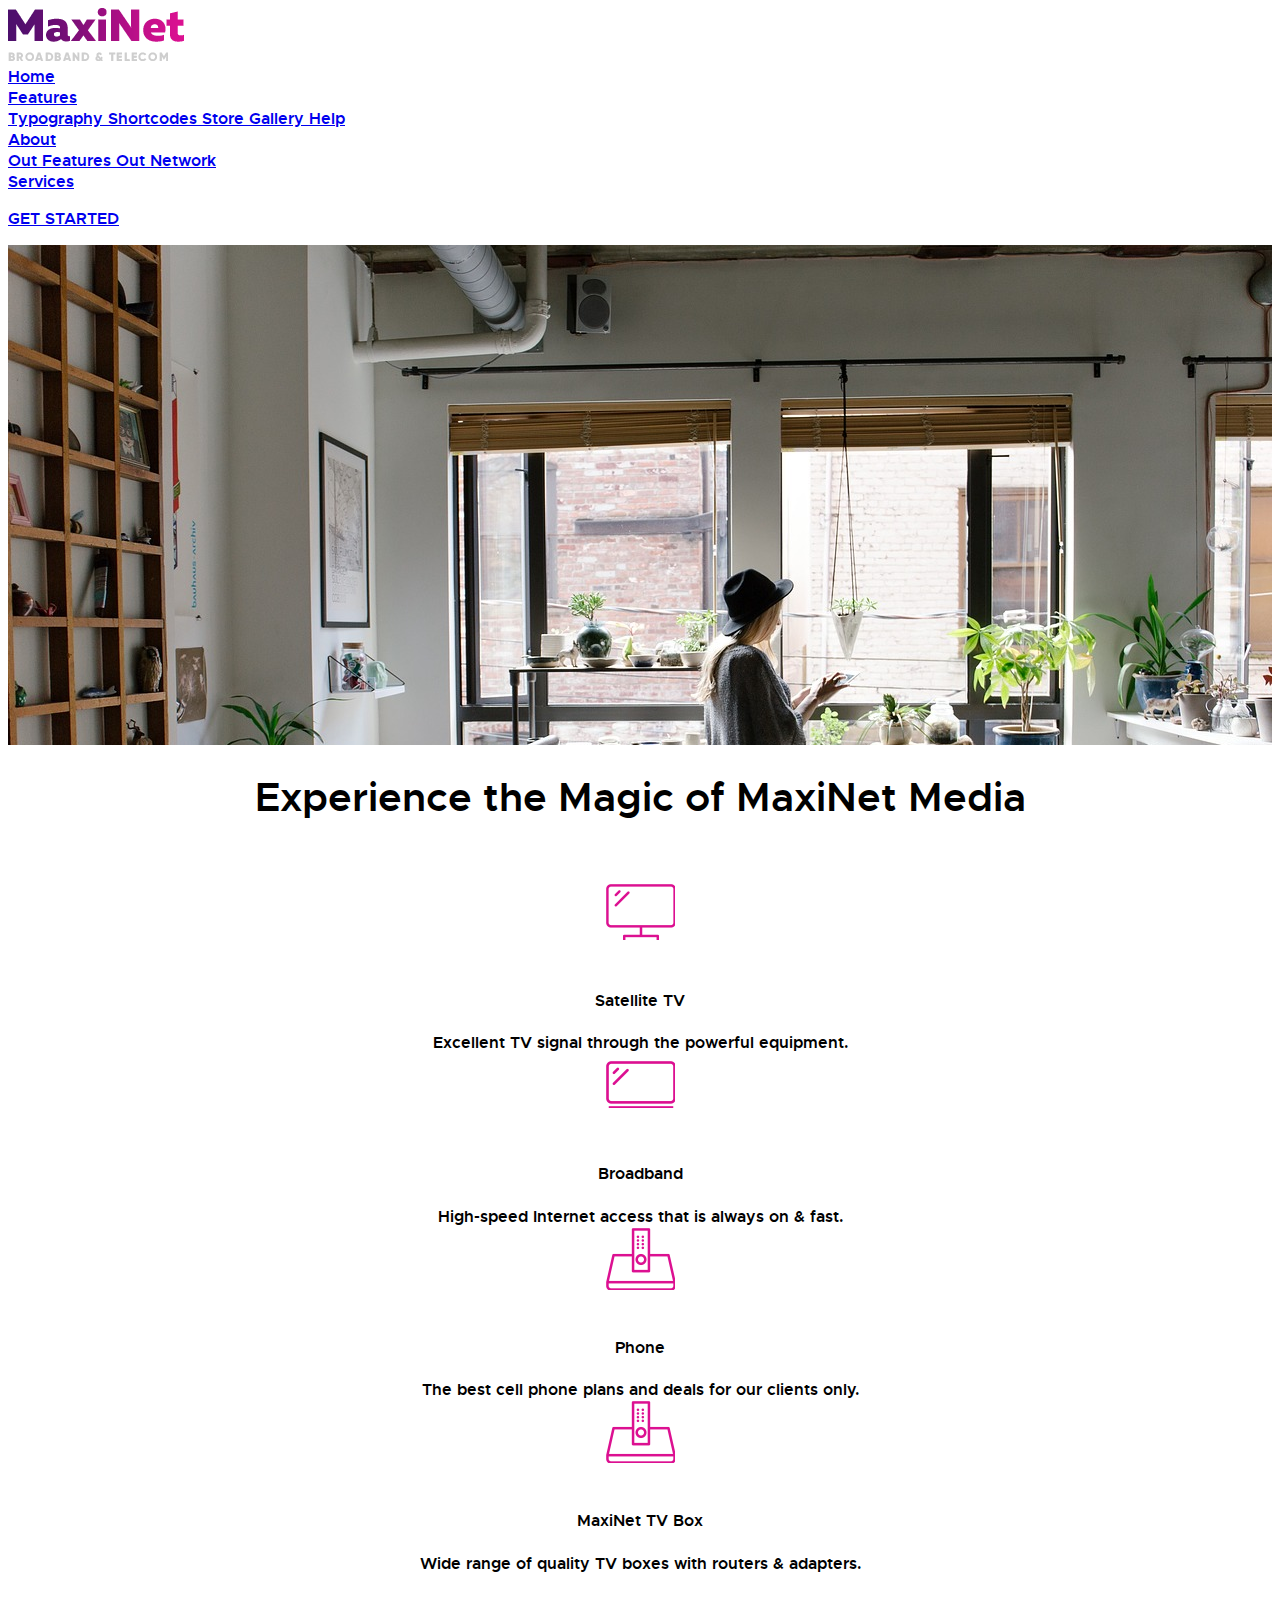
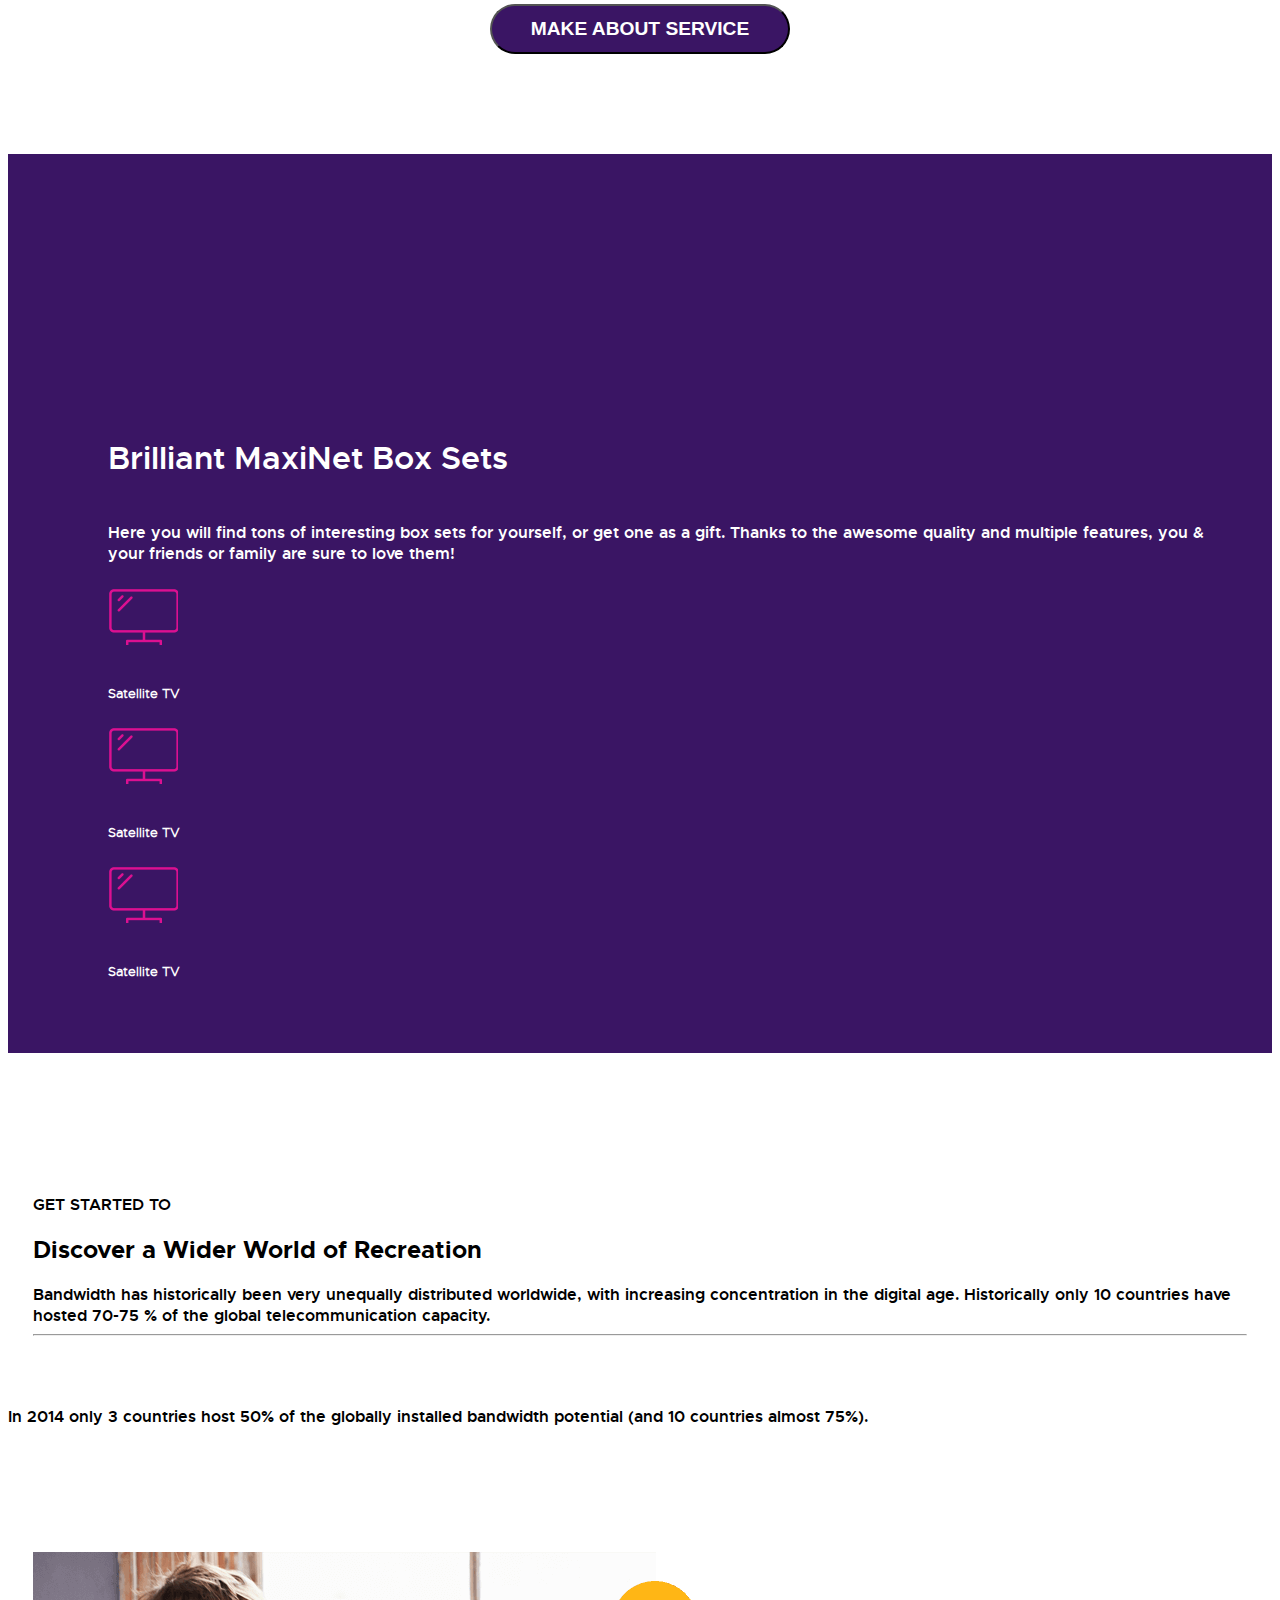
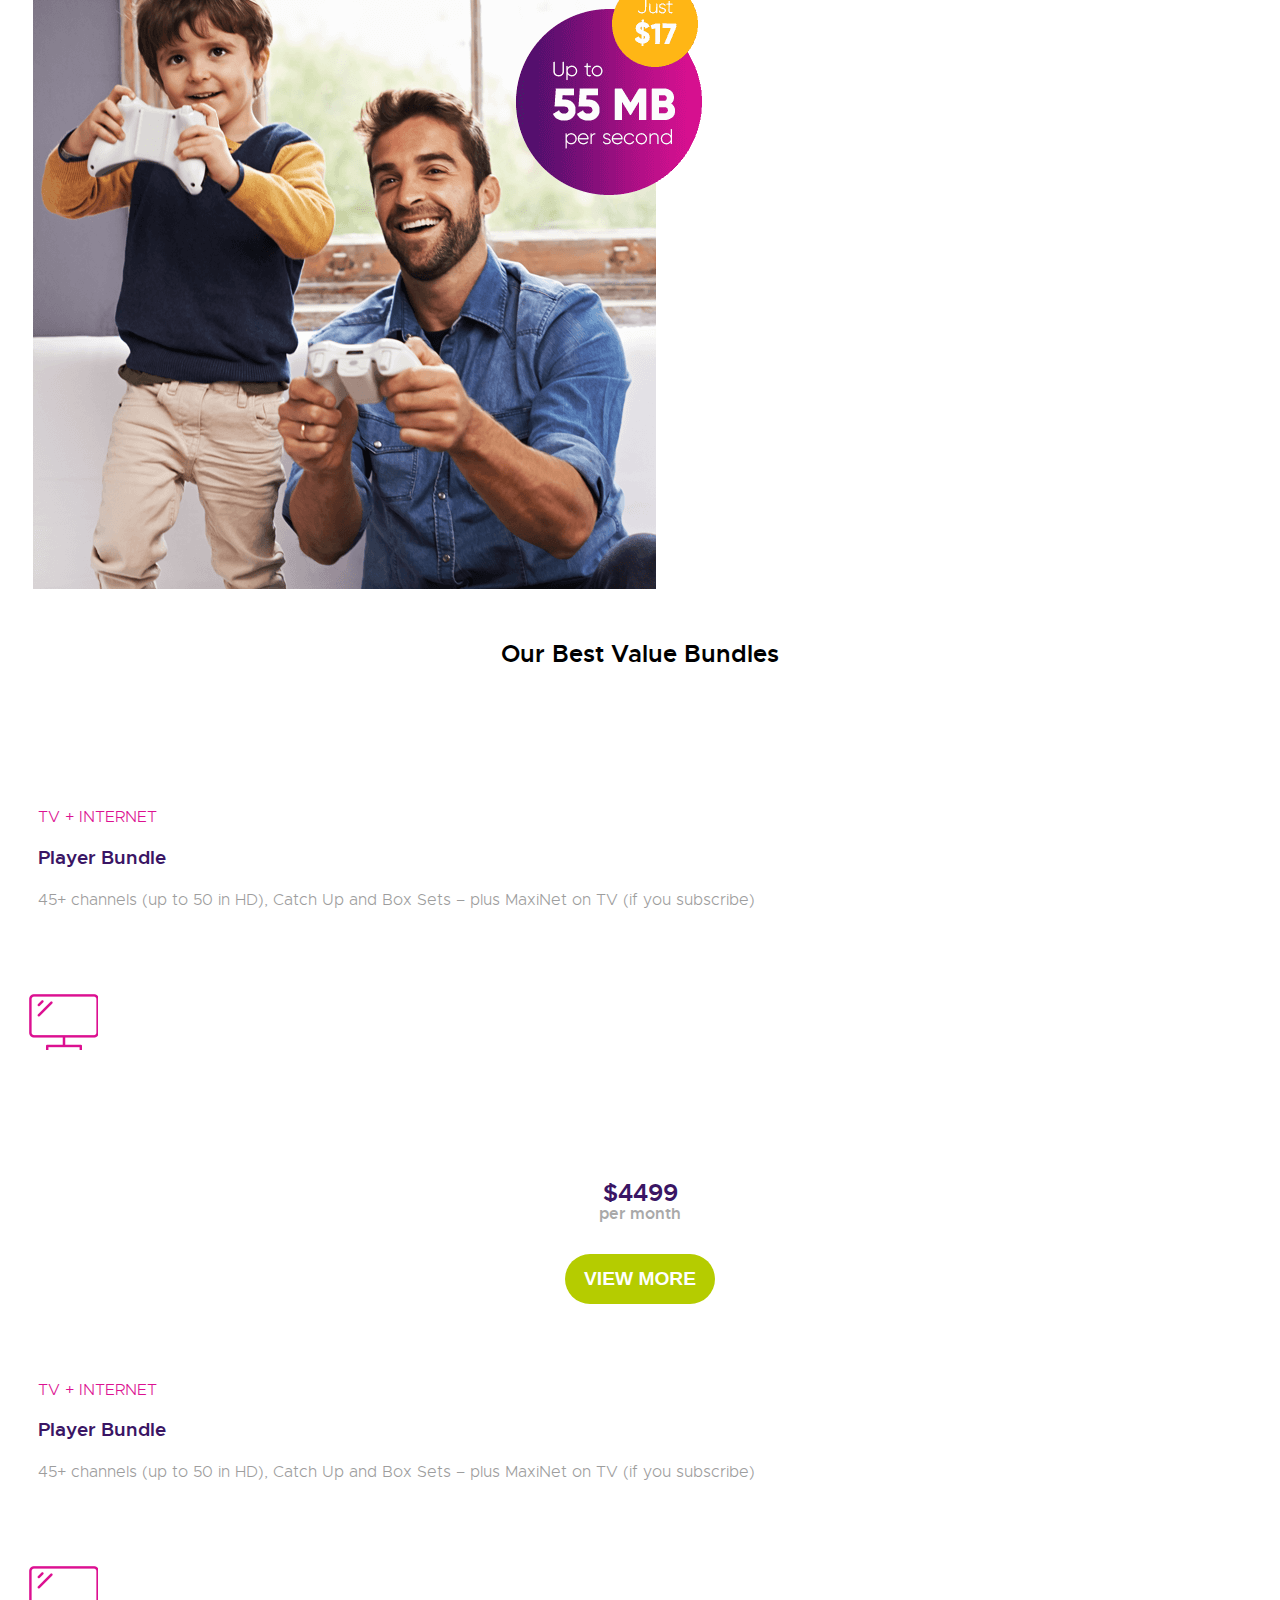
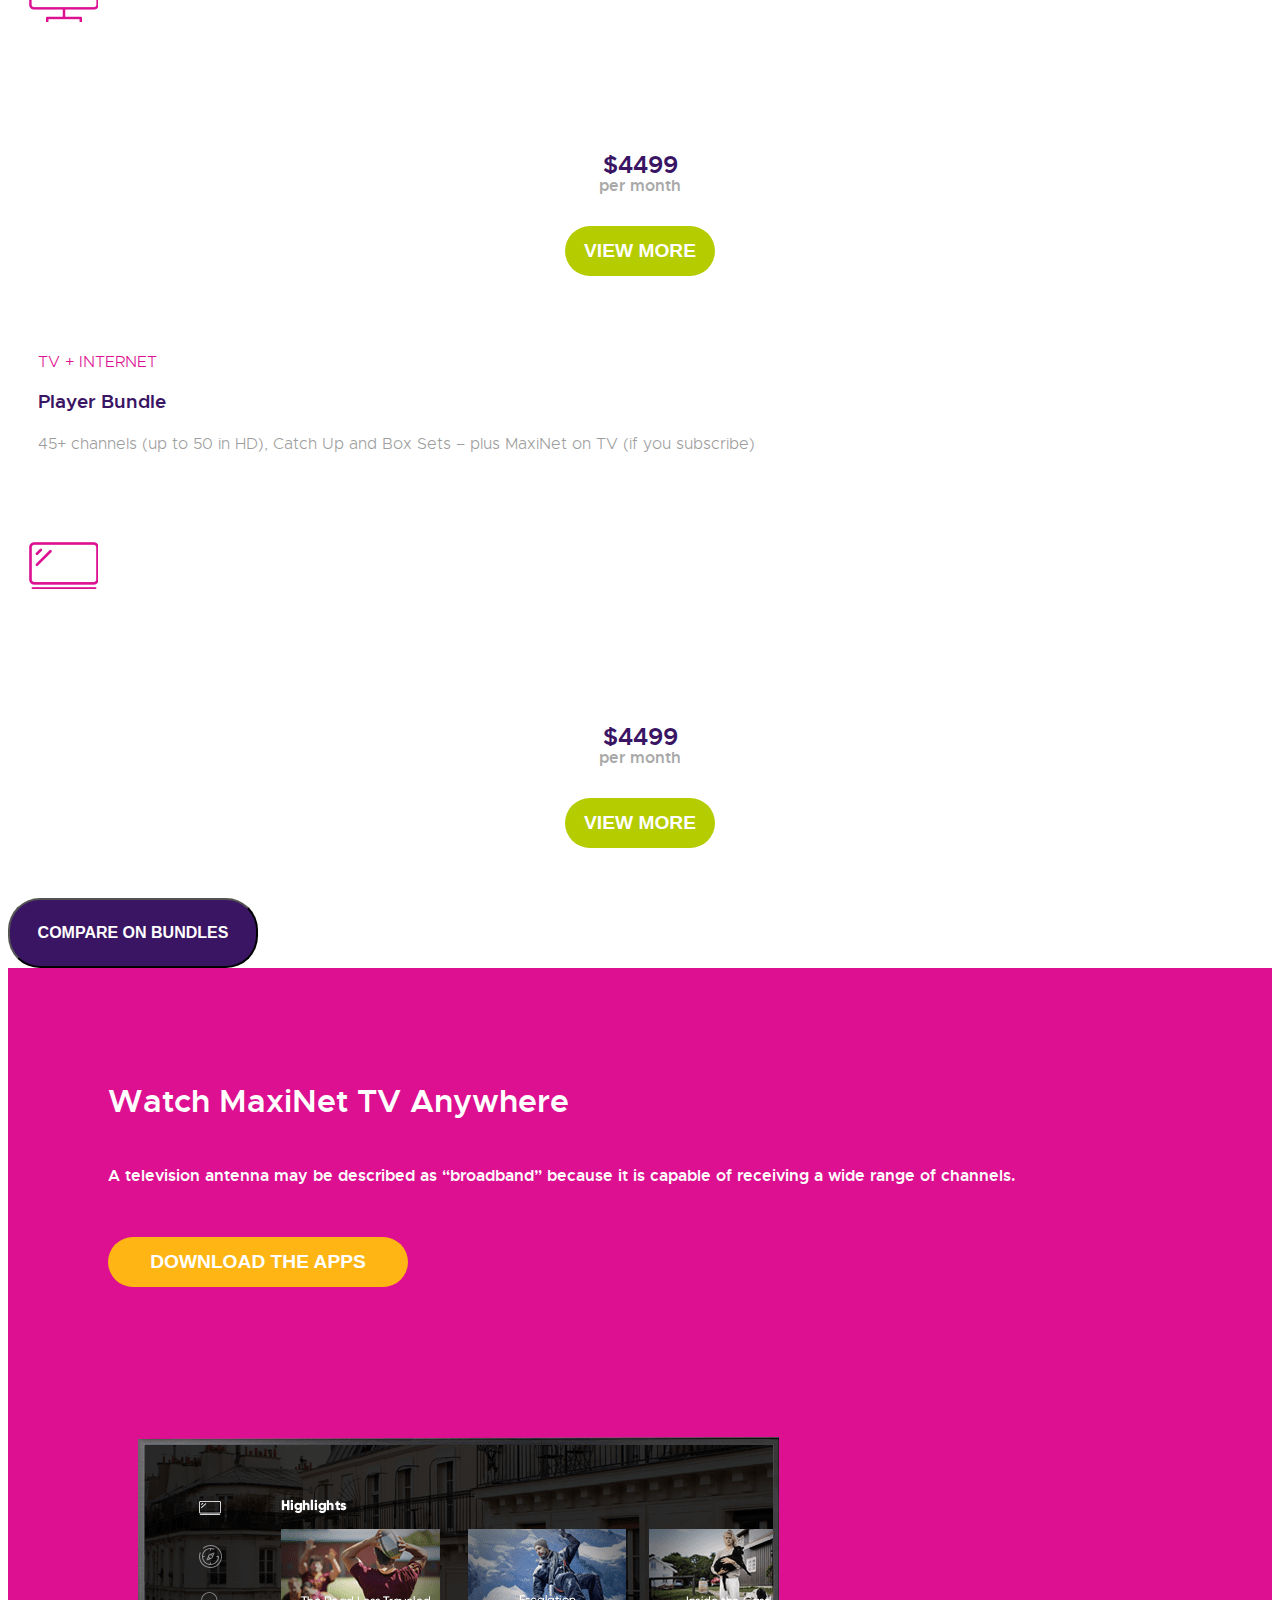
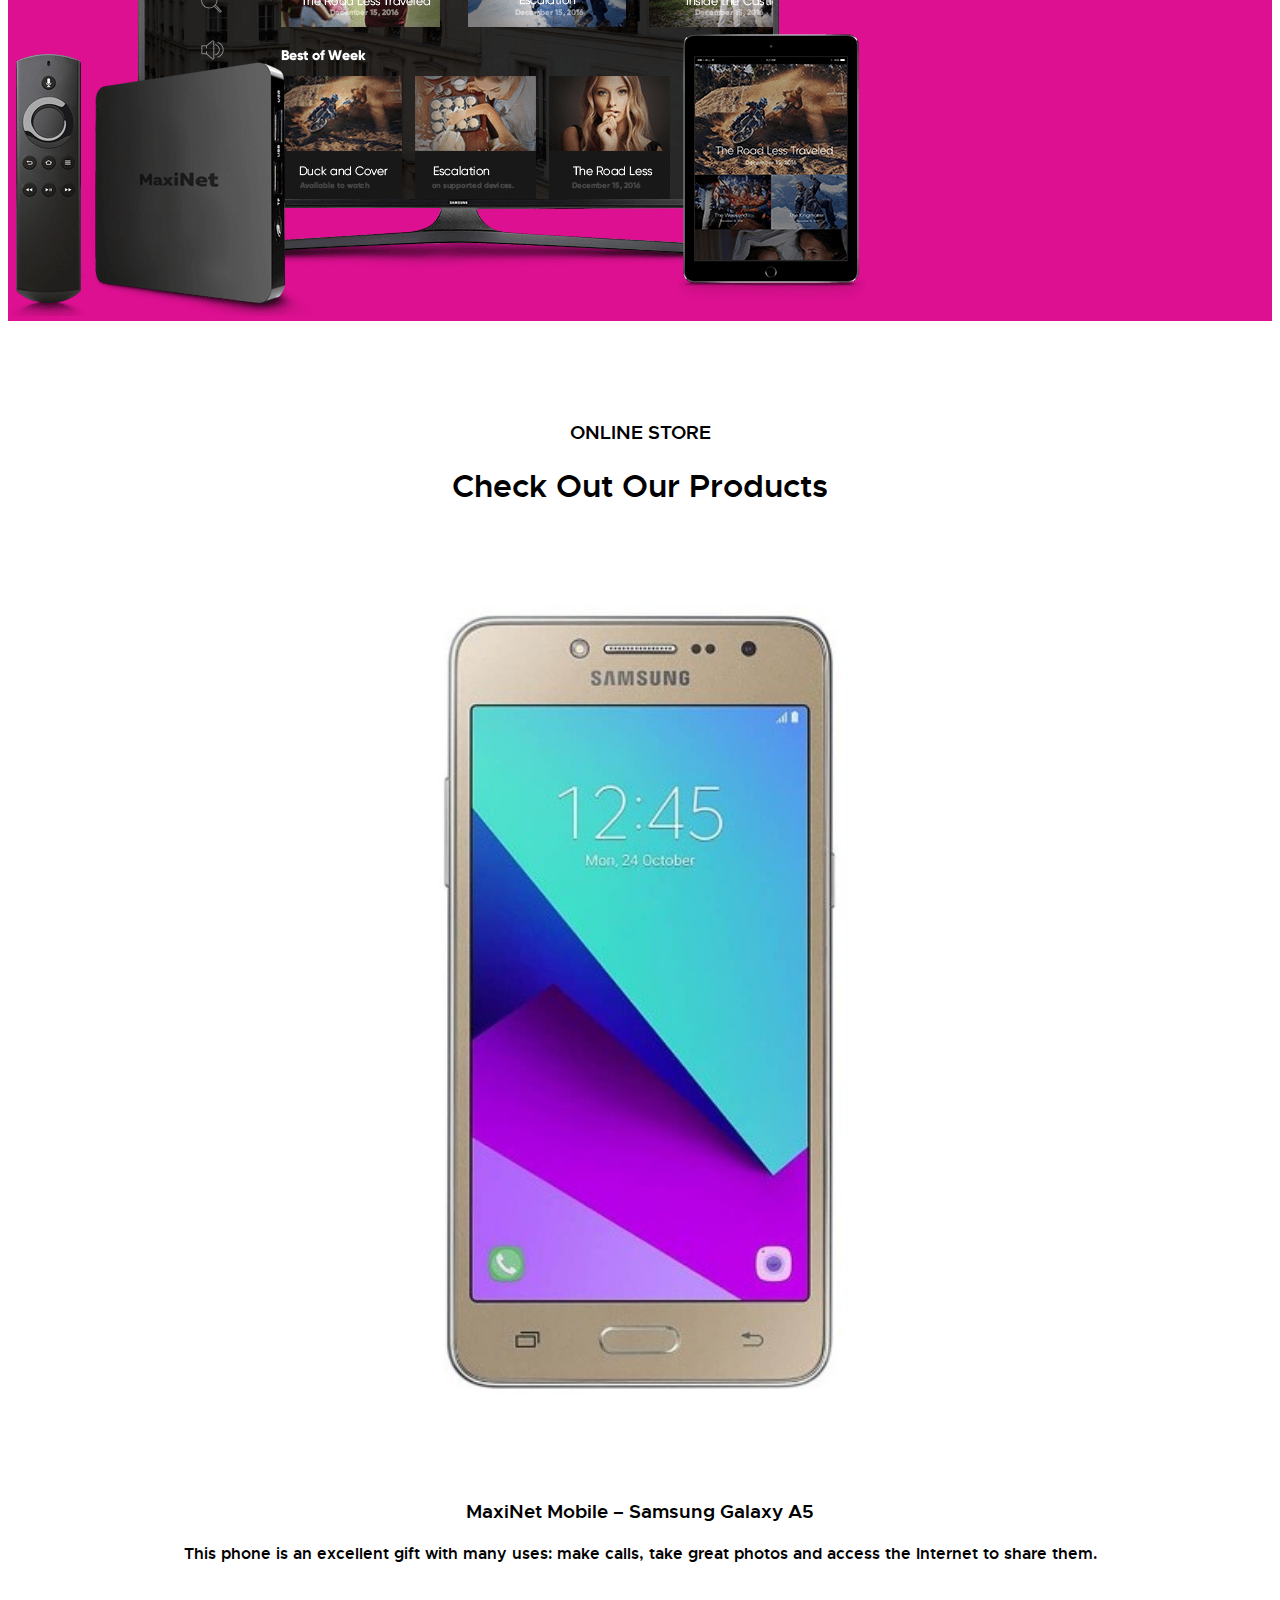
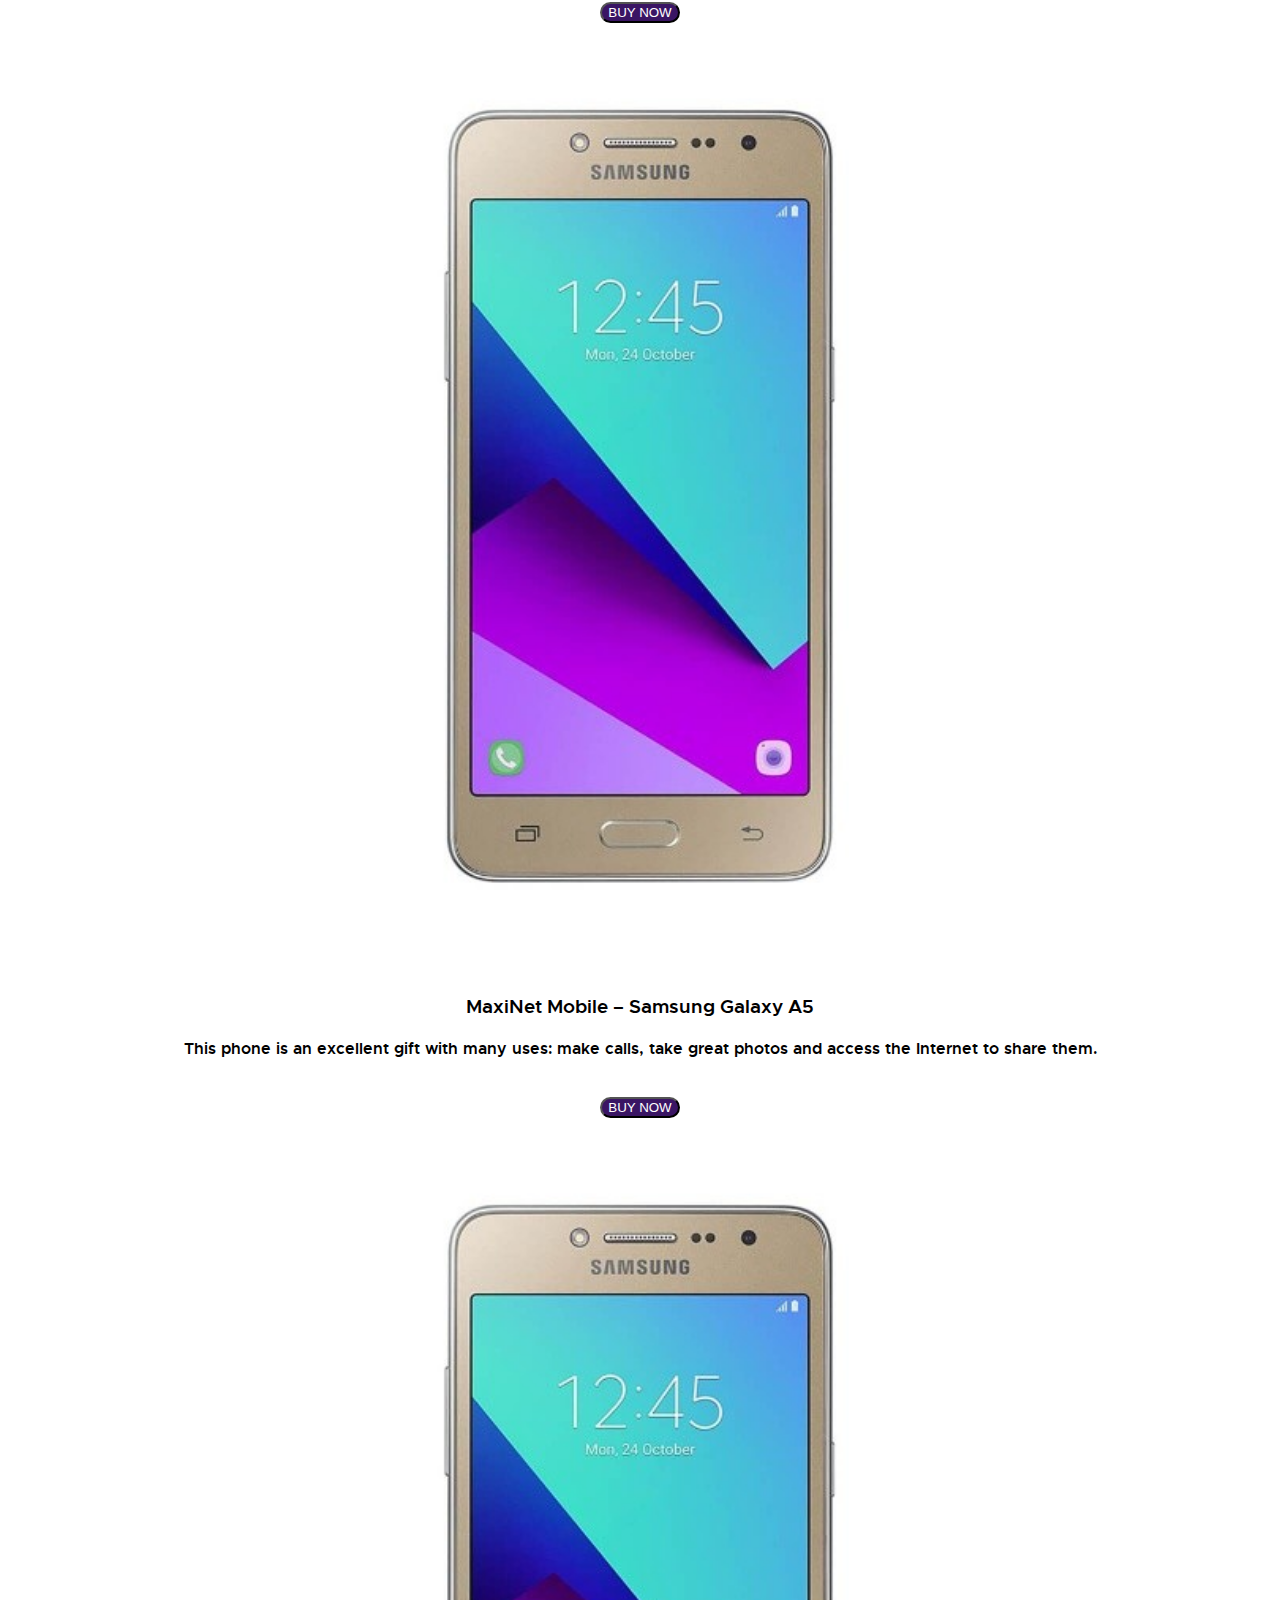
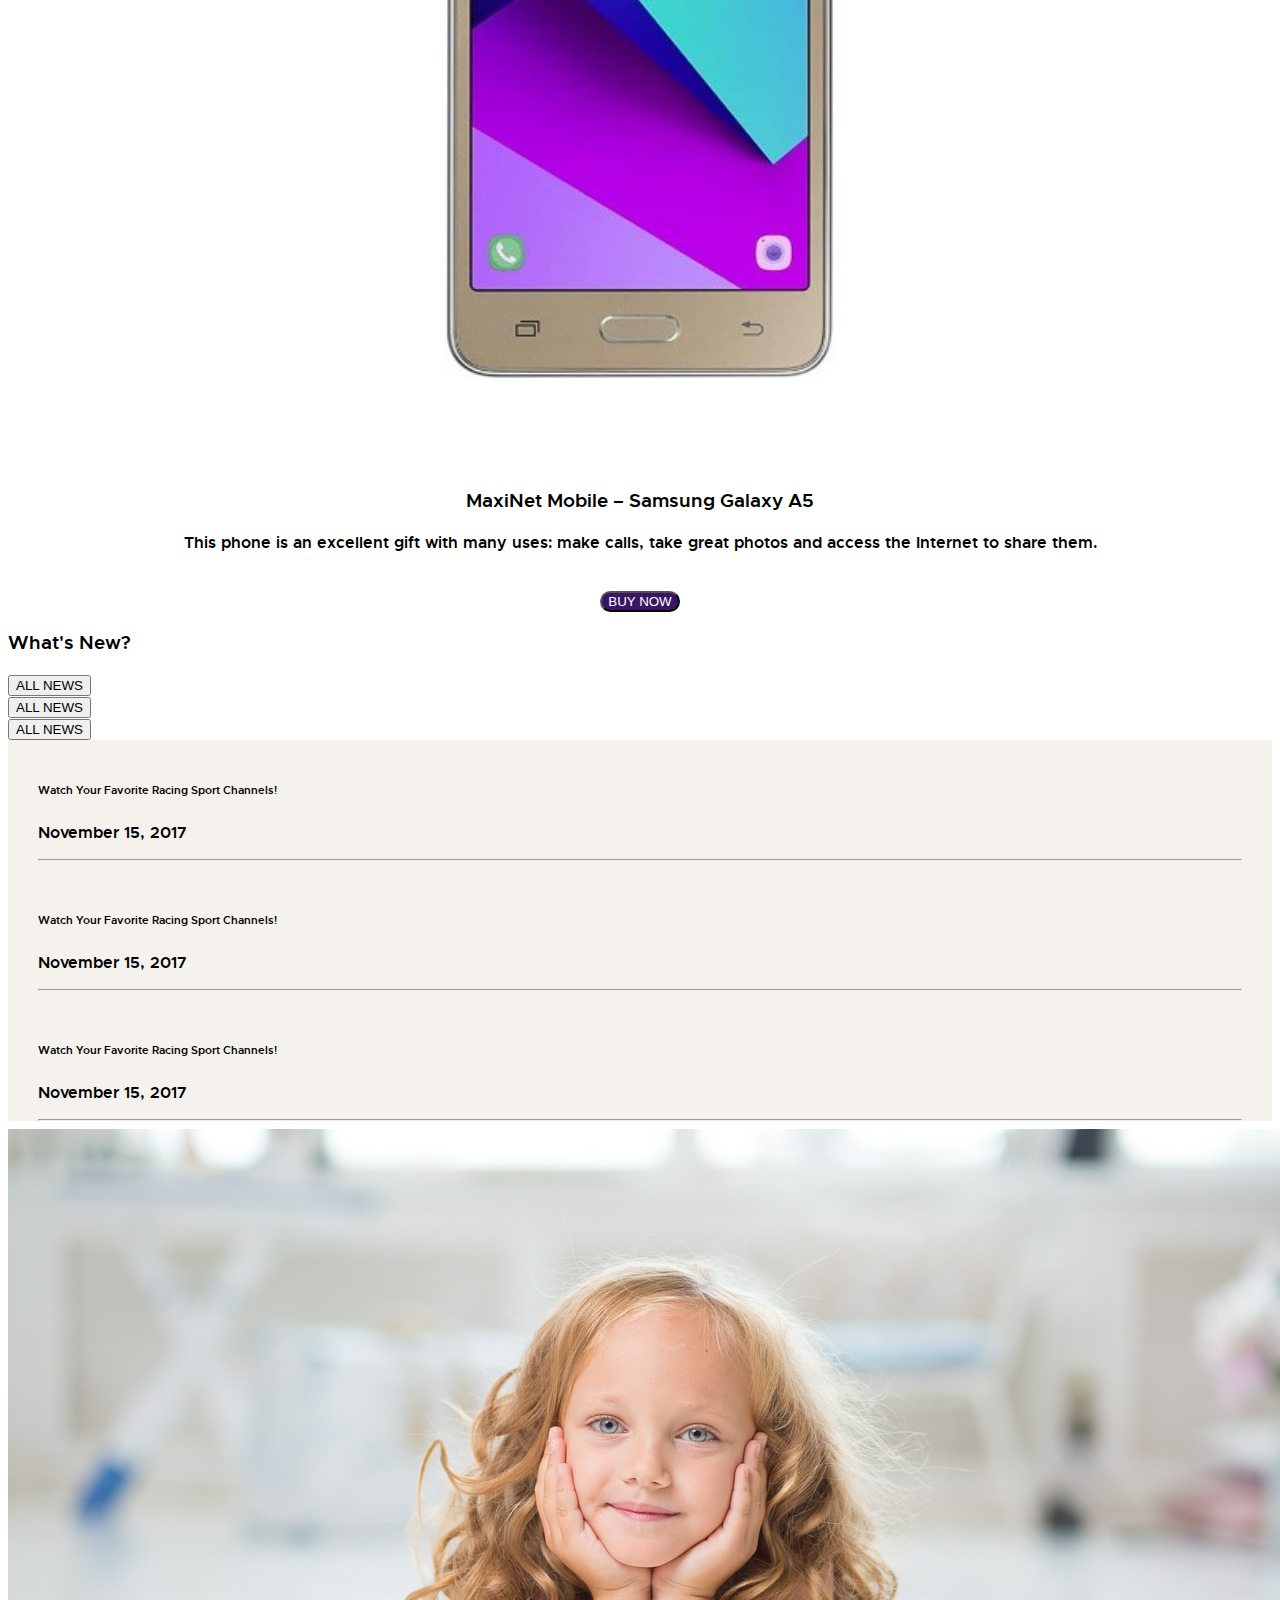
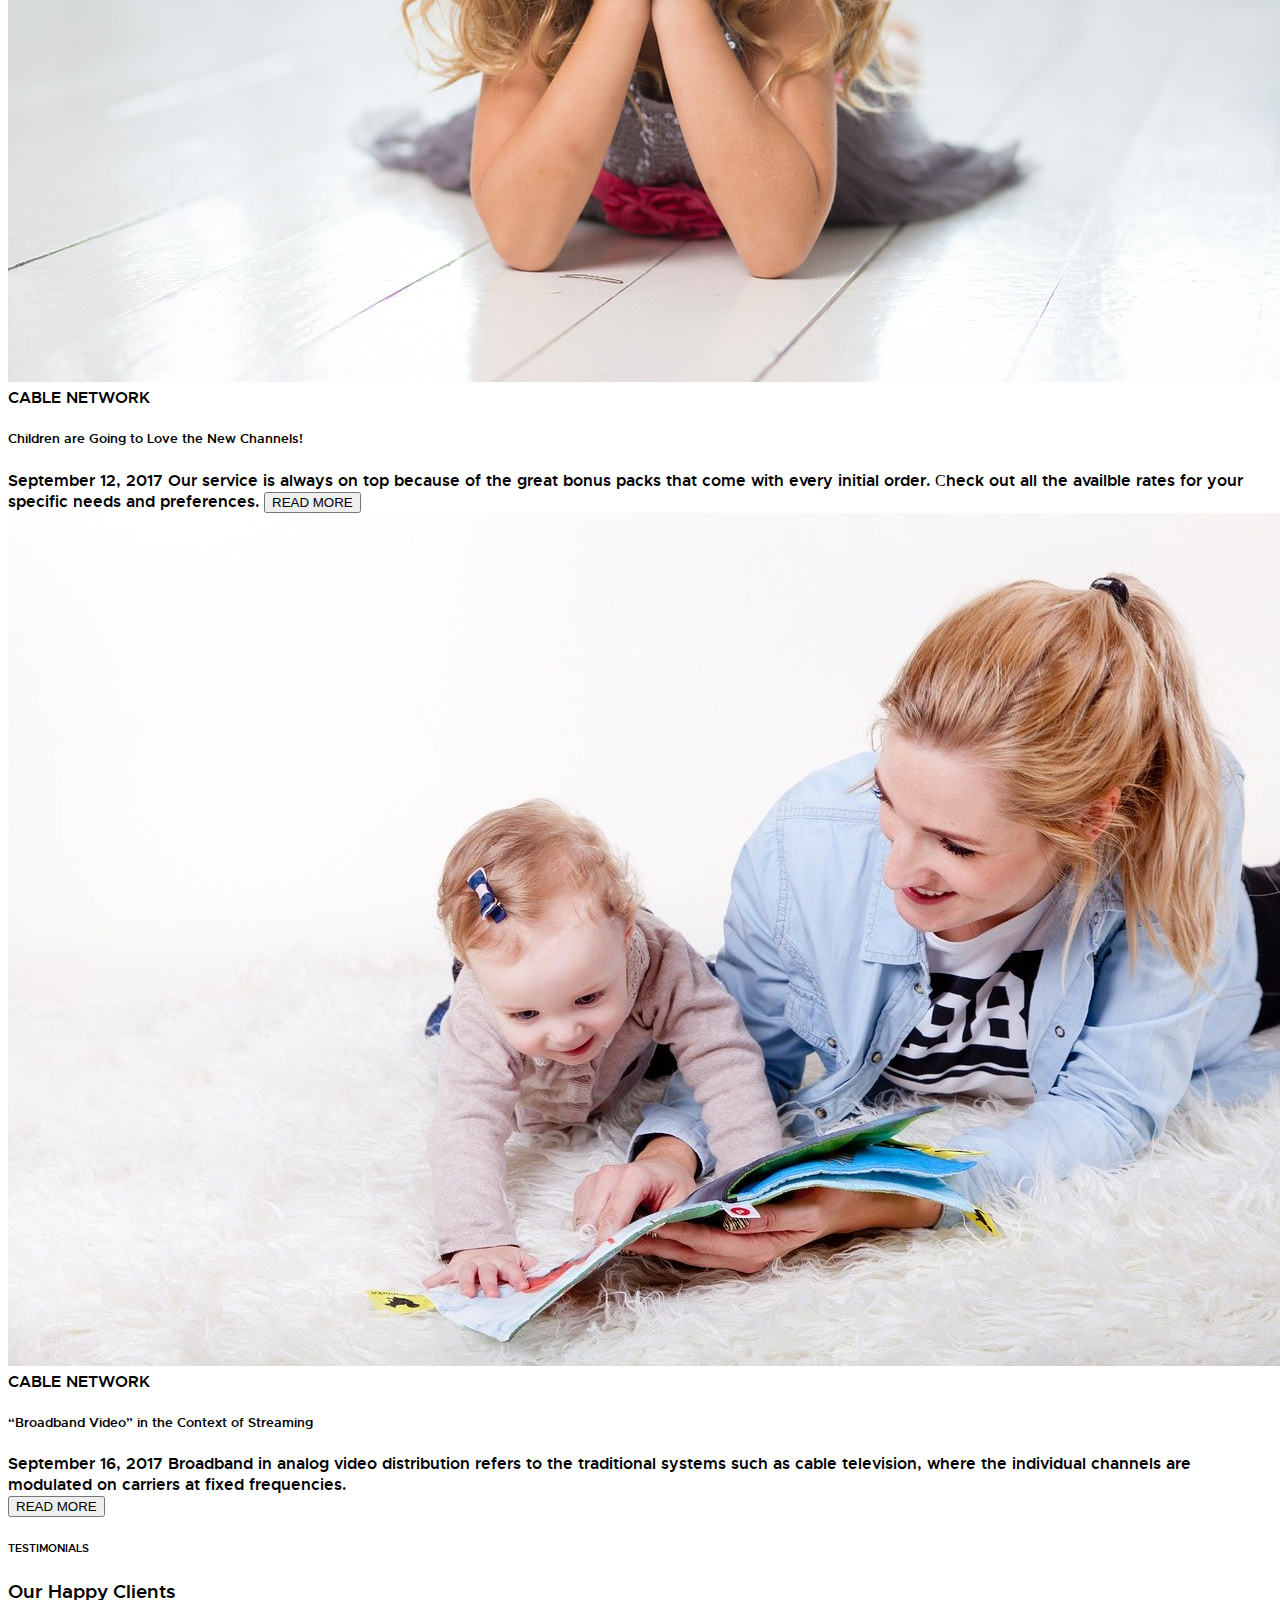
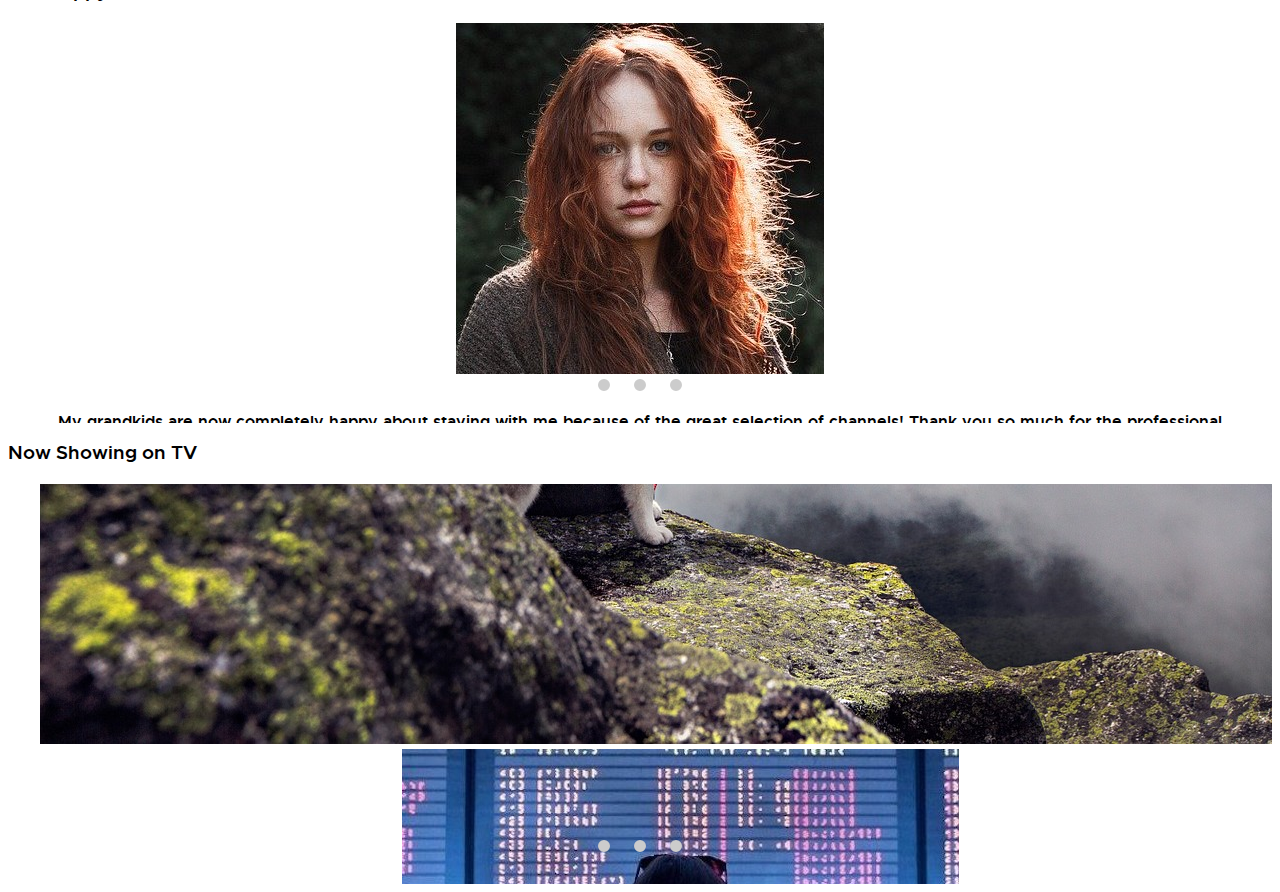
==== commit 6c987a30: "clear link" ====
--- a/index.html
+++ b/index.html
@@ -15,7 +15,7 @@
       <nav class="navbar is-transparent">
         <div class="navbar-brand">
           <a class="navbar-item" href="https://bulma.io">
-            <img src="http://maxinet.themerex.net/wp-content/uploads/2017/11/logo.png" alt="Bulma: a modern CSS framework based on Flexbox" >
+            <img src="images/logo.png" alt="Bulma: a modern CSS framework based on Flexbox" >
           </a>
           <div class="navbar-burger burger" data-target="navbarExampleTransparentExample">
             <span></span>
@@ -86,68 +86,73 @@
 
     </div>
       </nav>
-      <div class="">baner</div>
+    </section>
+      <div class="banner">
+        
+      </div>
 
     </div>
     
-    <div class="container">
-      <h1 class="Experience">Experience the Magic of MaxiNet Media</h1>
-      
-      <div class="exp-icon">
-        <div class="columns">
-
-          <div class="column">
-          </div>
-
-          <div class="column">
-            <div class="icon-exp">
-              <img src="http://maxinet.themerex.net/wp-content/uploads/2017/12/services_icon_1.png" alt="" width="70" height="63">
-              <br><br>
-              <h4 class="title is-4 ">Satellite TV</h4>
-              <span>Excellent TV signal through the powerful equipment.</span>
-            </div>
-          </div>
+    <section class="section">
+      <div class="container">
+        <h1 class="Experience">Experience the Magic of MaxiNet Media</h1>
+        
+        <div class="exp-icon">
+          <div class="columns">
   
-          <div class="column">
-            <div class="icon-exp">
-              <img src="http://maxinet.themerex.net/wp-content/uploads/2018/02/hp__icon_2.png" alt="" width="70" height="63">
-              <br><br>
-              <h4 class="title is-4 has-text-weight-bold">Broadband</h4>
-              <span>High-speed Internet access that is always on & fast.</span>
-            </div>
-          </div>
-
-          <div class="column">
-            <div class="icon-exp">
-              <img src="http://maxinet.themerex.net/wp-content/uploads/2018/02/hp__icon_3.png" alt="" width="70" height="63">
-              <br><br>
-              <h4 class="title is-4 has-text-weight-bold">Phone</h4>
-              <span>The best cell phone plans and deals for our clients only.</span>
-            </div>
-          </div>
-
-          <div class="column">
-            <div class="icon-exp">
-              <img src="http://maxinet.themerex.net/wp-content/uploads/2018/02/hp__icon_3.png" alt="" width="70" height="63">
-              <br><br>
-              <h4 class="title is-4 has-text-weight-bold">MaxiNet TV Box</h4>
-              <span>Wide range of quality TV boxes with routers & adapters.</span>
-            </div>
-          </div>
-
-          <div class="column">
-          </div>
-          
-        </div> <!-- ปิด culumn -->
-        <a href=""><button class="click-service">MAKE ABOUT SERVICE</button></a>
-      </div><!-- exp-icon -->
-
-
-  </section>
+            <div class="column">
+            </div>
+  
+            <div class="column">
+              <div class="icon-exp">
+                <img src="images/hp__icon_1.png" alt="" width="70" height="63">
+                <br><br>
+                <h4 class="title is-4 ">Satellite TV</h4>
+                <span>Excellent TV signal through the powerful equipment.</span>
+              </div>
+            </div>
+    
+            <div class="column">
+              <div class="icon-exp">
+                <img src="images/hp__icon_2.png" alt="" width="70" height="63">
+                <br><br>
+                <h4 class="title is-4 has-text-weight-bold">Broadband</h4>
+                <span>High-speed Internet access that is always on & fast.</span>
+              </div>
+            </div>
+  
+            <div class="column">
+              <div class="icon-exp">
+                <img src="images/hp__icon_3.png" alt="" width="70" height="63">
+                <br><br>
+                <h4 class="title is-4 has-text-weight-bold">Phone</h4>
+                <span>The best cell phone plans and deals for our clients only.</span>
+              </div>
+            </div>
+  
+            <div class="column">
+              <div class="icon-exp">
+                <img src="images/hp__icon_3.png" alt="" width="70" height="63">
+                <br><br>
+                <h4 class="title is-4 has-text-weight-bold">MaxiNet TV Box</h4>
+                <span>Wide range of quality TV boxes with routers & adapters.</span>
+              </div>
+            </div>
+  
+            <div class="column">
+            </div>
+            
+          </div> <!-- ปิด culumn -->
+          <a href=""><button class="click-service">MAKE ABOUT SERVICE</button></a>
+        </div><!-- exp-icon -->
+    </section>
+
+
+  
 
   <div class="box-set-maxi">
     <div class="columns">
-      <div class="column is-6">
+      <div class="column is-6 ">
         <div class="img-boxset-box ">
           <img src="images/1038.jpg"  alt="">
           </div>
@@ -162,16 +167,16 @@
         <br><br>
         <div class="columns">
           <div class="column">
-            <img src="http://maxinet.themerex.net/wp-content/uploads/2018/02/hp__icon_1.png" alt="">
+            <img src="images/hp__icon_1.png" alt="">
             <h5 class="title is-5">Satellite TV</h5>
             
           </div>
           <div class="column">
-            <img src="http://maxinet.themerex.net/wp-content/uploads/2018/02/hp__icon_1.png" alt="">
+            <img src="images/hp__icon_1.png" alt="">
             <h5 class="title is-5">Satellite TV</h5>
           </div>
           <div class="column">
-            <img src="http://maxinet.themerex.net/wp-content/uploads/2018/02/hp__icon_1.png" alt="">
+            <img src="images/hp__icon_1.png" alt="">
             <h5 class="title is-5">Satellite TV</h5>
           </div>
         </div>
@@ -242,7 +247,7 @@
                       </div>
                       <div class="column">
                         <div class="img-value">
-                          <img src="http://maxinet.themerex.net/wp-content/uploads/2017/12/price_img_1.png" alt="">
+                          <img src="images/hp__icon_1.png" alt="">
                         </div>
                         
                       </div>
@@ -275,7 +280,7 @@
                       </div>
                       <div class="column">
                         <div class="img-value">
-                          <img src="http://maxinet.themerex.net/wp-content/uploads/2017/12/price_img_1.png" alt="">
+                          <img src="images/hp__icon_1.png" alt="">
                         </div>
                         
                       </div>
@@ -308,7 +313,7 @@
                       </div>
                       <div class="column">
                         <div class="img-value">
-                          <img src="http://maxinet.themerex.net/wp-content/uploads/2017/12/price_img_1.png" alt="">
+                          <img src="images/hp__icon_2.png" alt="">
                         </div>
                         
                       </div>
@@ -349,7 +354,7 @@
         </div>
         <div class="column is-6">
           <div class="img-boxset-box">
-            <img src="http://maxinet.themerex.net/wp-content/uploads/2018/03/our_services-copyright.png"  alt="">
+            <img src="images/our_services-copyright.png"  alt="">
             </div>
         </div>
       </div>
@@ -366,28 +371,37 @@
         <div class="tile is-ancestor">
           <div class="tile is-parent">
             <article class="tile is-child box">
-              <img src="http://maxinet.themerex.net/wp-content/uploads/2017/11/product-1-copyright.jpg" alt="">
-              <p class="title">MaxiNet Mobile – Samsung Galaxy A5</p>
-              <p class="subtitle">This phone is an excellent gift with many uses: make calls, take great photos and access the Internet to share them.</p>
-              <a href="#"><button class="click-service">BUY NOW</button></a>
+              <div class="product-list">
+                <img src="images/samsung mobile.jpg" width="75%" alt="">
+                <h3>MaxiNet Mobile – Samsung Galaxy A5</h3>
+                <p>This phone is an excellent gift with many uses: make calls, take great photos and access the Internet to share them.</p>
+                <br>
+                <a class="buy-product" href="#"><button class="button **is-large is-rounded**">BUY NOW</button></a>
+            </div> 
             </article>
           </div>
           
           <div class="tile is-parent">
             <article class="tile is-child box">
-              <img src="http://maxinet.themerex.net/wp-content/uploads/2017/11/product-1-copyright.jpg" alt="">
-              <p class="title">MaxiNet Mobile – Samsung Galaxy A5</p>
-              <p class="subtitle">This phone is an excellent gift with many uses: make calls, take great photos and access the Internet to share them.</p>
-              <a href="#"><button class="click-service">BUY NOW</button></a>
-            </article>
+              <div class="product-list">
+                <img src="images/samsung mobile.jpg" width="75%" alt="">
+                <h3>MaxiNet Mobile – Samsung Galaxy A5</h3>
+                <p>This phone is an excellent gift with many uses: make calls, take great photos and access the Internet to share them.</p>
+                <br>
+                <a class="buy-product" href="#"><button class="button **is-large is-rounded**">BUY NOW</button></a>
+            </div> 
+          </article>
           </div>
 
           <div class="tile is-parent">
             <article class="tile is-child box">
-              <img src="http://maxinet.themerex.net/wp-content/uploads/2017/11/product-1-copyright.jpg" alt="">
-              <p class="title">MaxiNet Mobile – Samsung Galaxy A5</p>
-              <p class="subtitle">This phone is an excellent gift with many uses: make calls, take great photos and access the Internet to share them.</p>
-              <a href="#"><button class="click-service">BUY NOW</button></a>
+              <div class="product-list">
+                <img src="images/samsung mobile.jpg" width="75%" alt="">
+                <h3>MaxiNet Mobile – Samsung Galaxy A5</h3>
+                <p>This phone is an excellent gift with many uses: make calls, take great photos and access the Internet to share them.</p>
+                <br>
+                <a class="buy-product" href="#"><button class="button **is-large is-rounded**">BUY NOW</button></a>
+            </div> 
             </article>
           </div>
           
@@ -397,23 +411,27 @@
     </section>
   <section class="section">
     <div class="container">
-      <div class="level">
-        <div class="level-left">
-          <!-- <p class="title">ENTERTAINMENT</p> -->
-          <h3 class="title">What's New?</h3>
-        </div>
-
-        <div class="level-right">
-          <div class="level-item">
-            <a href="#"><button class="btn-news">ALL NEWS</button></a>
-          </div>
-          <div class="level-item">
-            <a href="#"><button class="btn-news">ALL NEWS</button></a>
-          </div>
-          <div class="level-item">
-            <a href="#"><button class="btn-news">ALL NEWS</button></a>
-          </div>
-        </div>
+      <div class="columns">
+        <div class="column is-10 is-offset-1">
+          <div class="level">
+            <div class="level-left">
+              <!-- <p class="title">ENTERTAINMENT</p> -->
+              <h3 class="title">What's New?</h3>
+            </div>
+    
+            <div class="level-right">
+              <div class="level-item">
+                <a href="#"><button class="btn-news">ALL NEWS</button></a>
+              </div>
+              <div class="level-item">
+                <a href="#"><button class="btn-news">ALL NEWS</button></a>
+              </div>
+              <div class="level-item">
+                <a href="#"><button class="btn-news">ALL NEWS</button></a>
+              </div>
+            </div>
+        </div>
+      </div>
       </div>
 
       <div class="columns">
@@ -571,29 +589,42 @@
                   </div>
 
                   <div class="slider__contents">
-                    <figure class="image is-128x128">
-                      <img class="is-rounded" src="images/girl-984060_1280.jpg">
-                    </figure>
-                   <div class="columns">
-                     <div class="column is-8 is-offset-2 is-centered">
-                      <p class="slider_txt">My grandkids are now completely happy about staying with me because of the great selection of channels! Thank you so much for the professional service and excellent technical support 24/7!</p>
-                      <h2 class="slider__caption">Cindy Mother</h2>
-                     </div>
-                   </div>
+                    <div class="columns">
+                      <div class="column">
+                        <img src="images/concert-3387324_1280.jpg" alt="">
+                      </div>
+                      <div class="column">
+                        <img src="images/football-2138381_1280.jpg" alt="">
+                        <img src="images/sky-1283446_1280.jpg" alt="">
+                      </div>
+                      <div class="column">
+                        <img src="images/airport-2373727_1280.jpg" alt="">
+                      </div>
+                      <div class="column">
+                        <img src="images/superbike-930715_1280.jpg" alt="">
+                        <img src="images/live-music-2219036_1280.jpg" alt="">
+                      </div>
+                    </div>
                   </div>
 
                   <div class="slider__contents">
-                    <figure class="image is-128x128">
-                      <img class="is-rounded" src="images/model-600225_1280.jpg">
-                    </figure>
-                   <div class="columns">
-                     <div class="column is-8 is-offset-2 is-centered">
-                      <p class="slider_txt">My grandkids are now completely happy about staying with me because of the great selection of channels! Thank you so much for the professional service and excellent technical support 24/7!</p>
-                      <h2 class="slider__caption">Cindy Mother</h2>
-                     </div>
-                   </div>
-                  </div>
-                  
+                    <div class="columns">
+                      <div class="column">
+                        <img src="images/concert-3387324_1280.jpg" alt="">
+                      </div>
+                      <div class="column">
+                        <img src="images/football-2138381_1280.jpg" alt="">
+                        <img src="images/sky-1283446_1280.jpg" alt="">
+                      </div>
+                      <div class="column">
+                        <img src="images/airport-2373727_1280.jpg" alt="">
+                      </div>
+                      <div class="column">
+                        <img src="images/superbike-930715_1280.jpg" alt="">
+                        <img src="images/live-music-2219036_1280.jpg" alt="">
+                      </div>
+                    </div>
+                  </div>
                   
                   <div class="slider__contents"><i class="slider__image fa fa-twitter"></i>
                     <h2 class="slider__caption">Twitter</h2>
@@ -619,6 +650,6 @@
     </div>
   </section>
     
-
+  <script src="cart.js"></script>
   </body>
 </html>--- a/style.css
+++ b/style.css
@@ -1,4 +1,4 @@
-/*! Generated by Font Squirrel (https://www.fontsquirrel.com) on April 6, 2020 */
+
 
 
 
@@ -106,6 +106,7 @@
     border-radius: 2rem; 
 
 }
+
 .product-list h3{
     font-weight: bolder;
 }
@@ -415,4 +416,27 @@
    outline-color: #333;
    box-shadow: 0 0 0 0 #333, 0 0 0 0 rgba(51, 51, 51, 0);
   }
-  }+  }
+
+ .banner{
+     width: auto;
+     height: 500px;
+     background-image: url('images/banner.jpg');
+ }
+ 
+
+ 
+   
+
+ @media screen and (max-width: 769px and 1023px) {
+   .boxset-box{
+    
+   }
+}
+
+ @media screen and (max-width: 768px) {
+   .boxset-box{
+       margin-top: -200px;
+       margin-left: 10px;
+   }
+}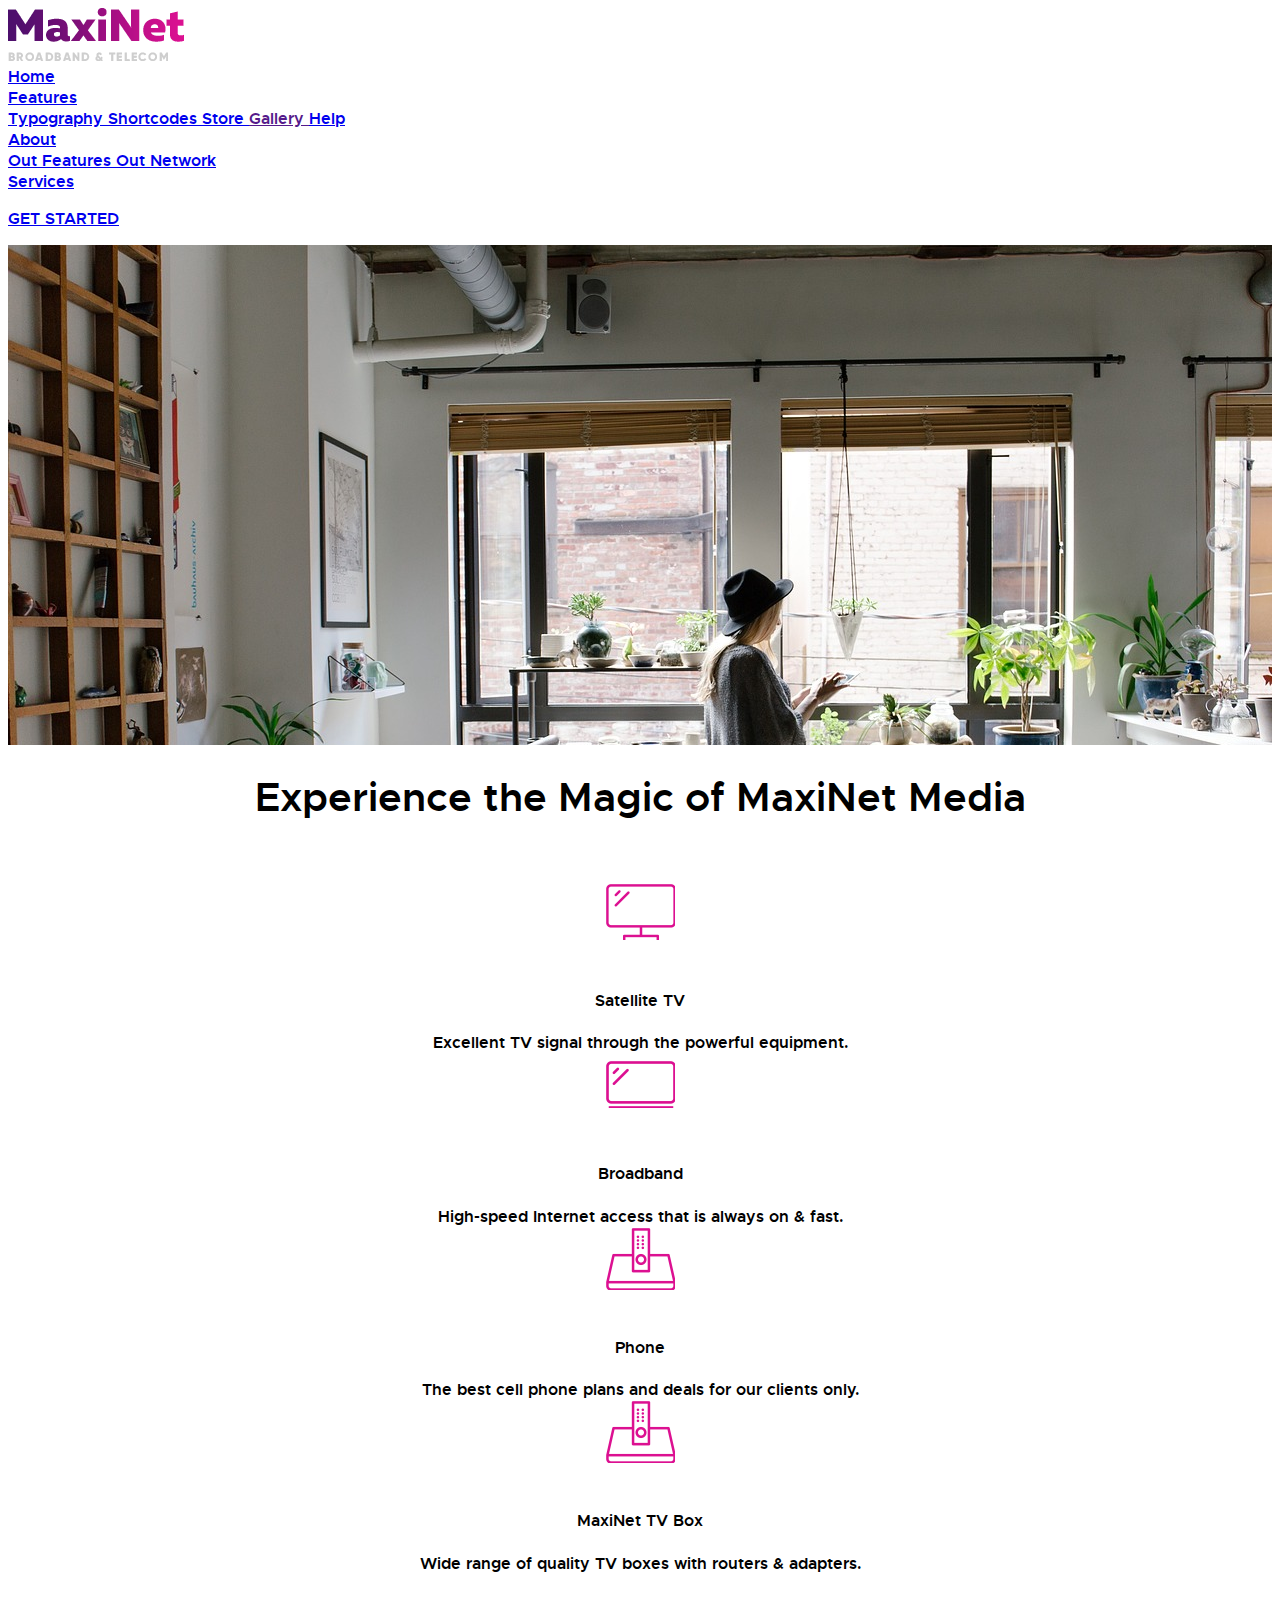
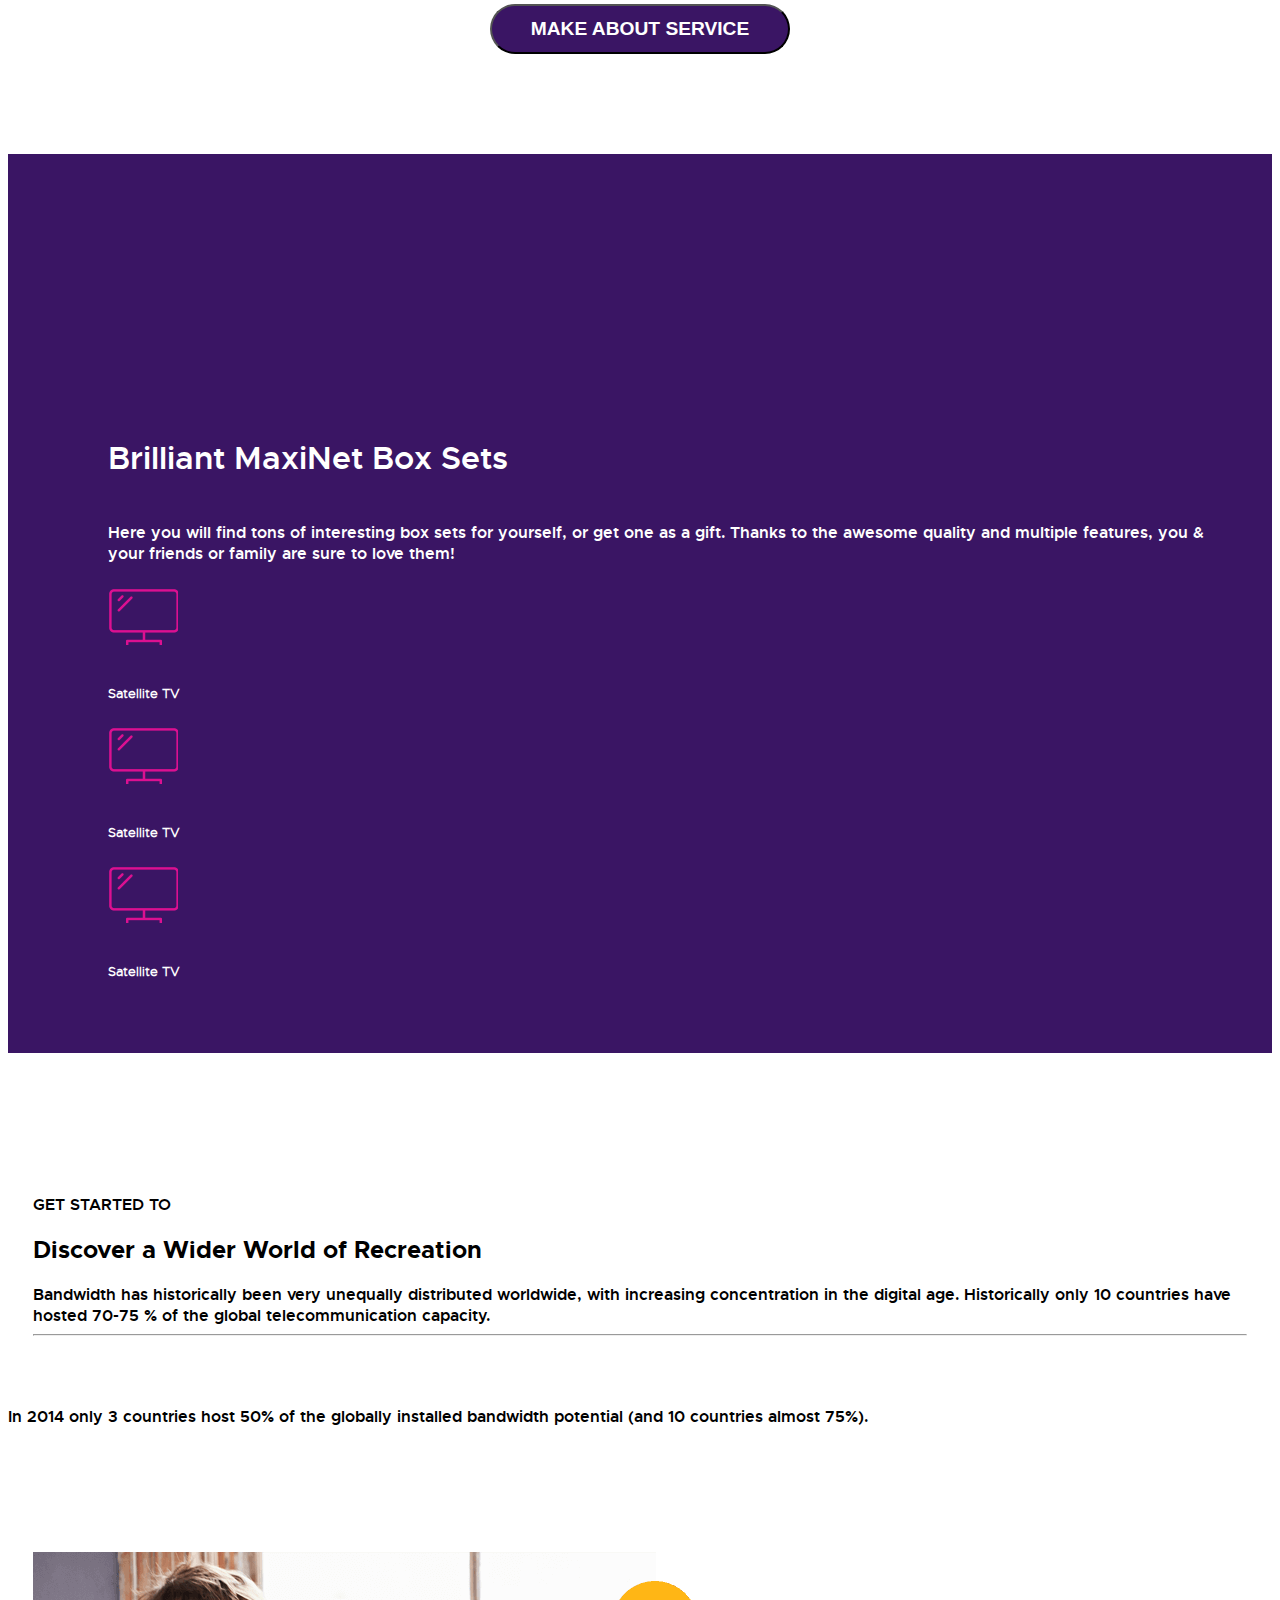
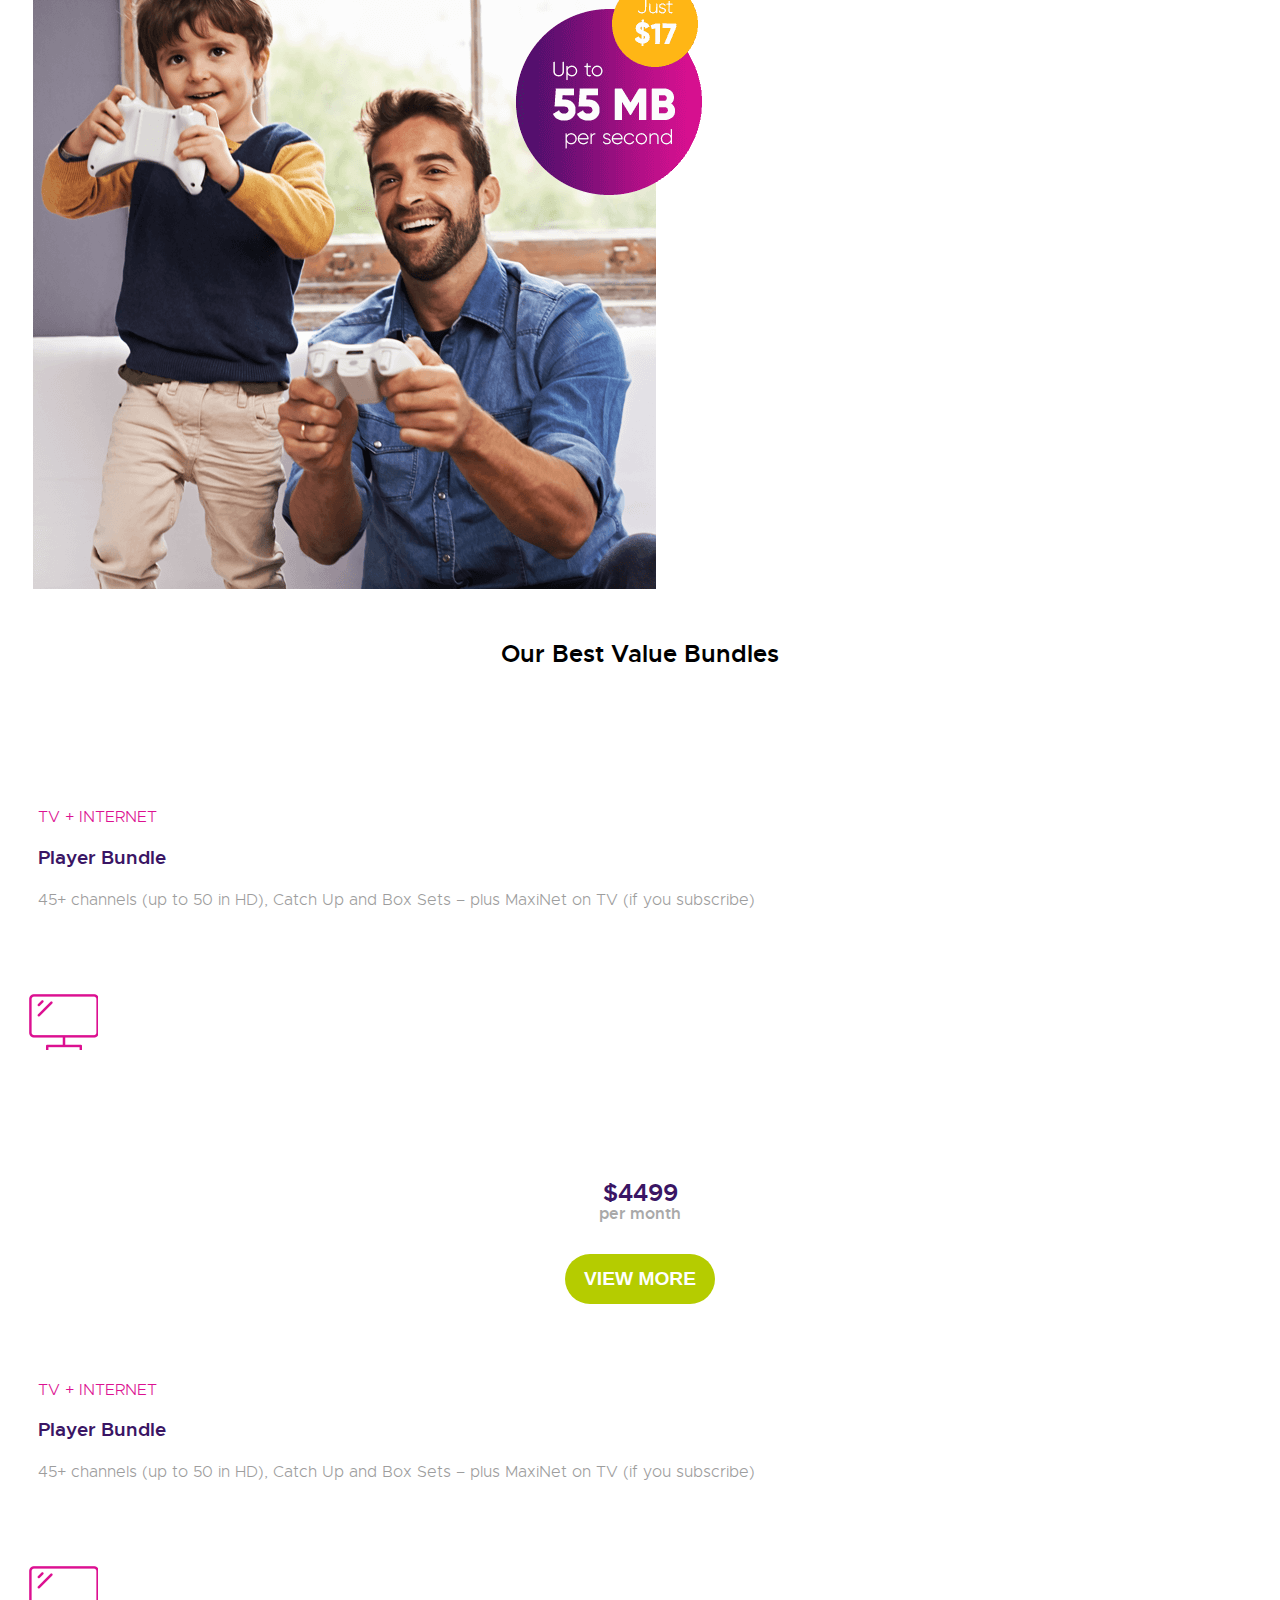
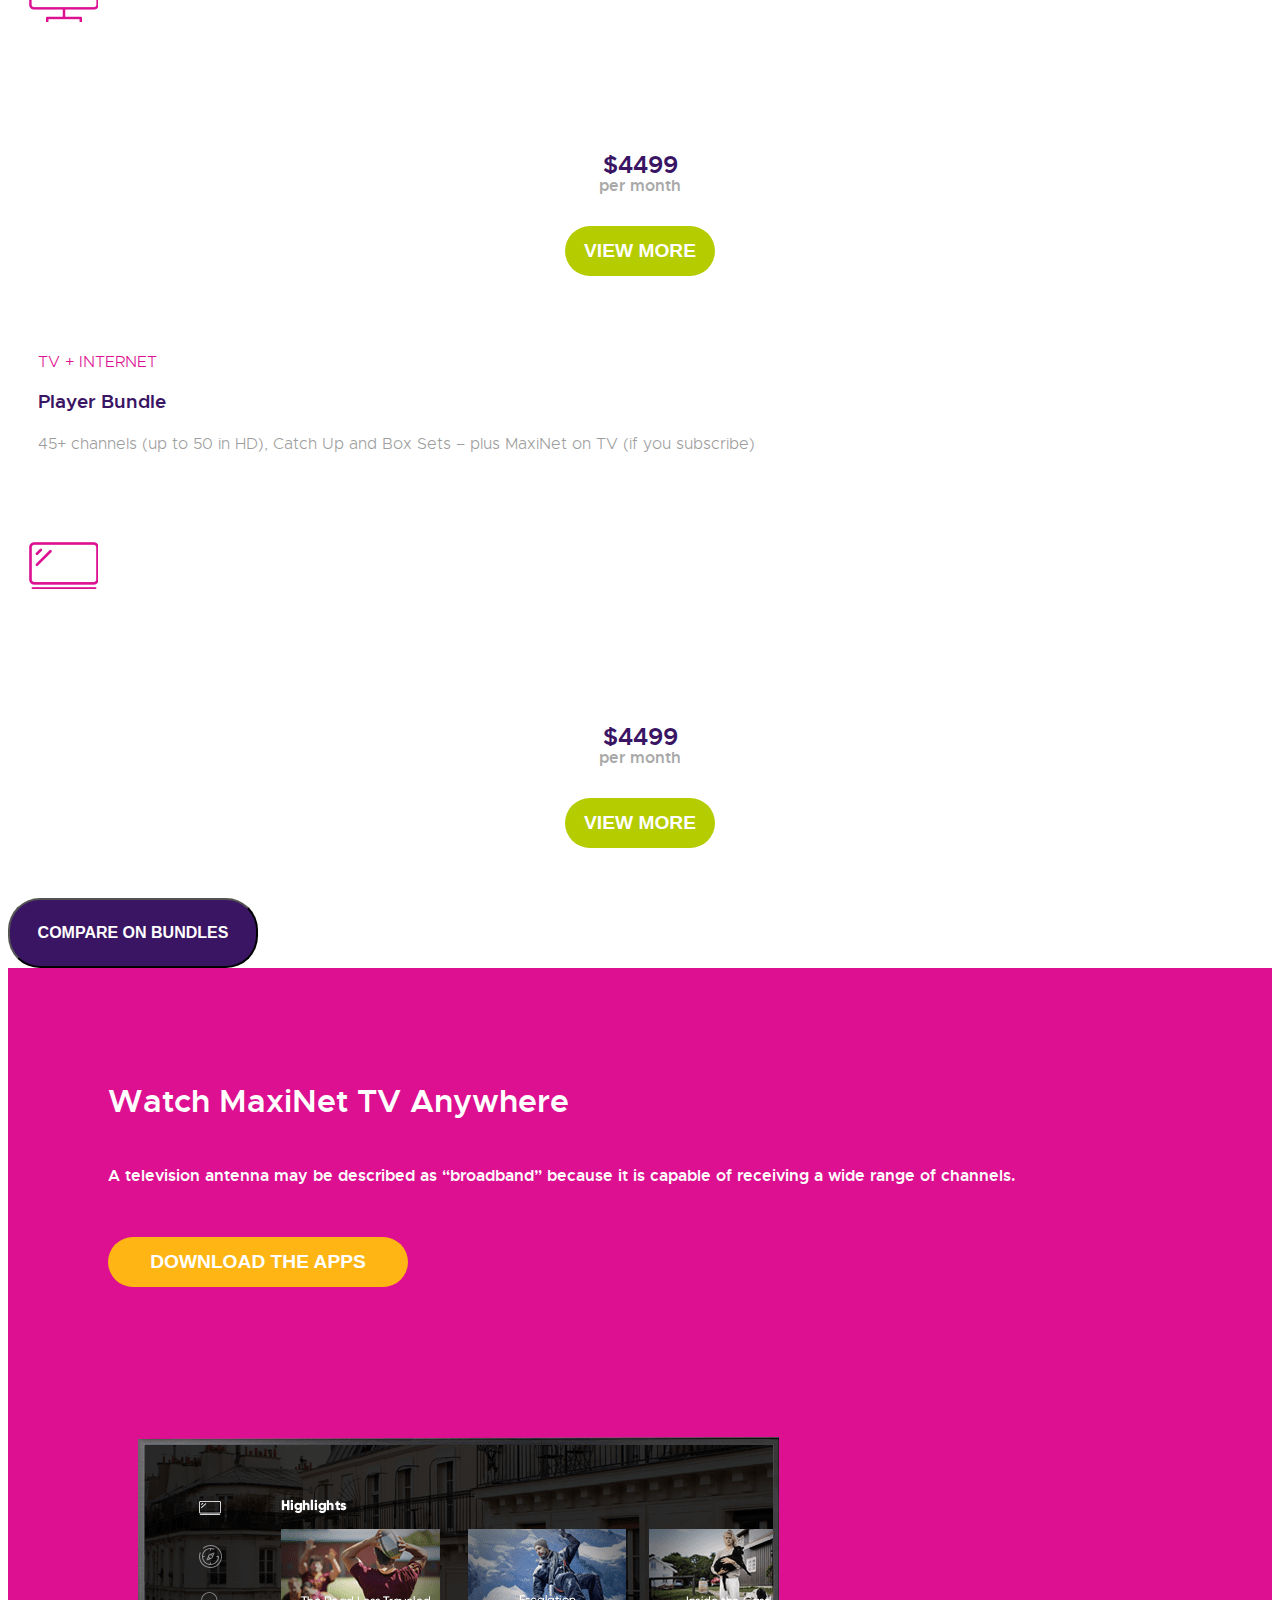
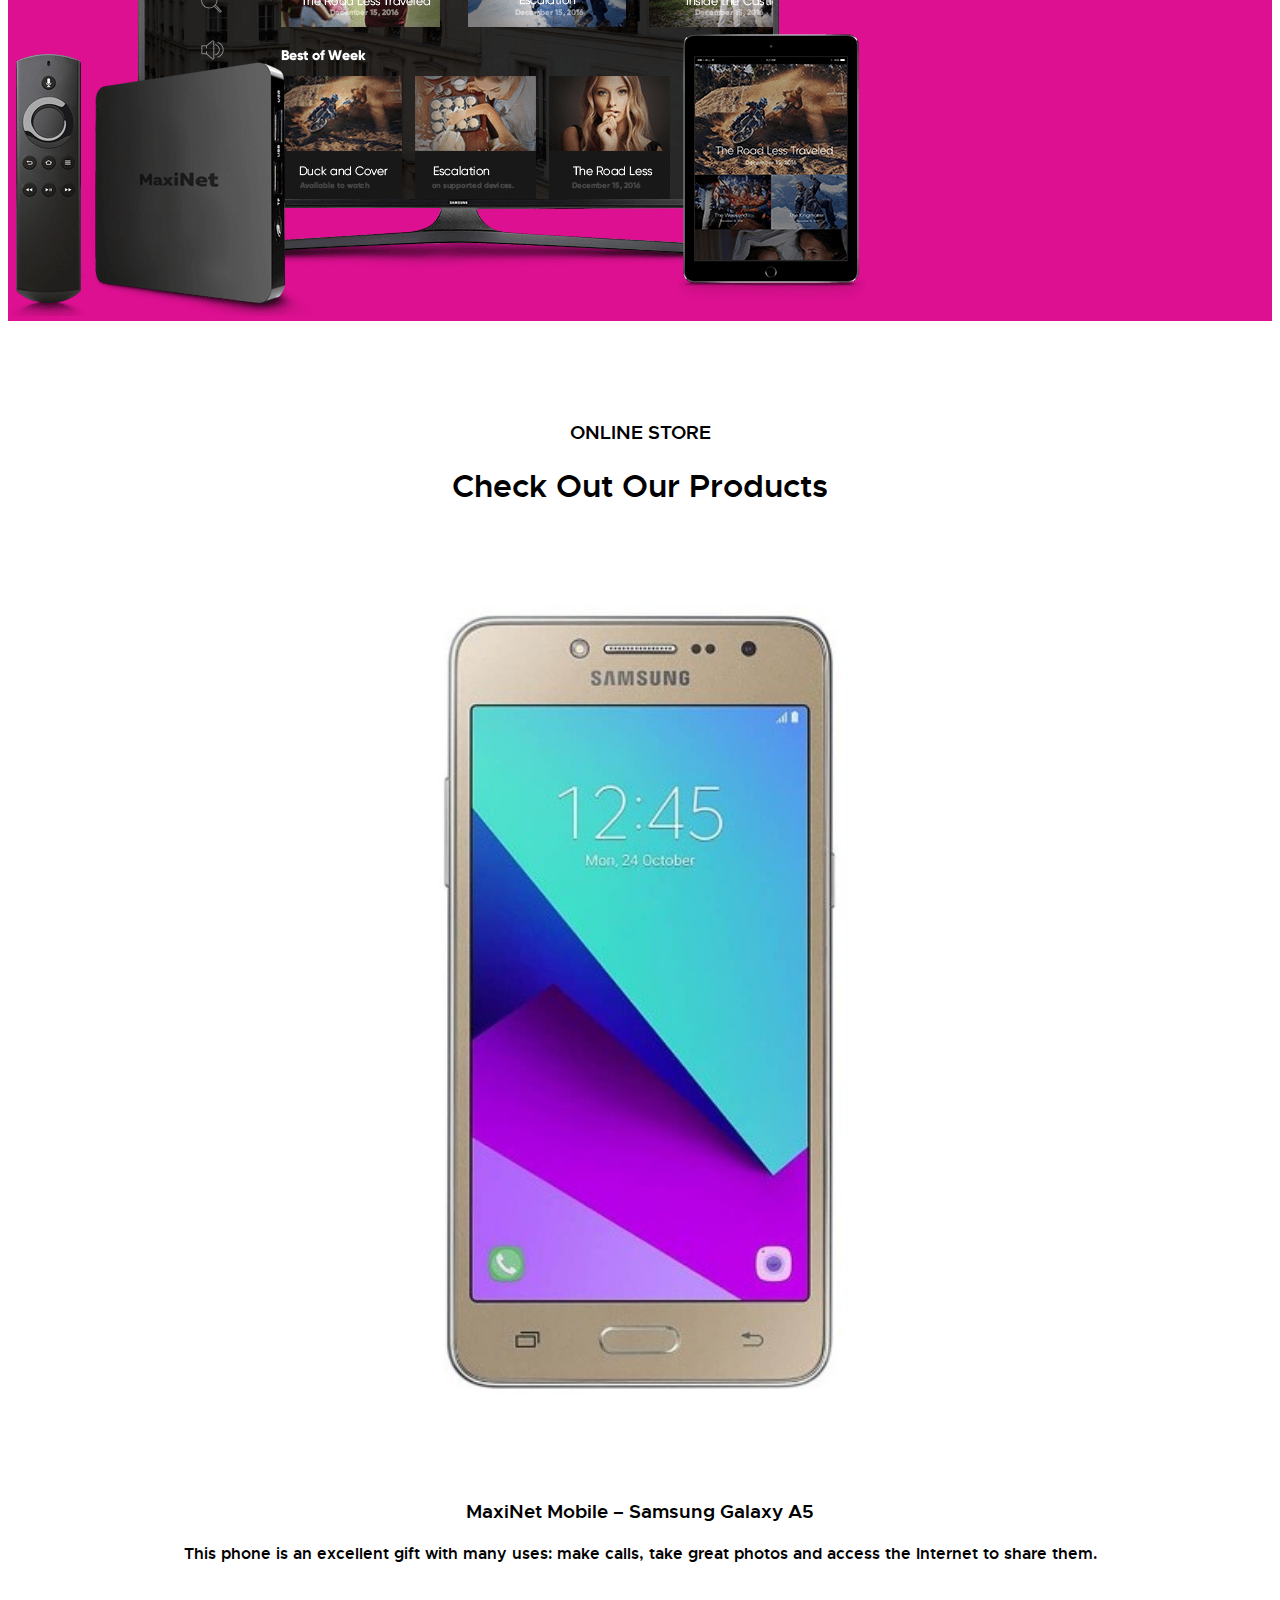
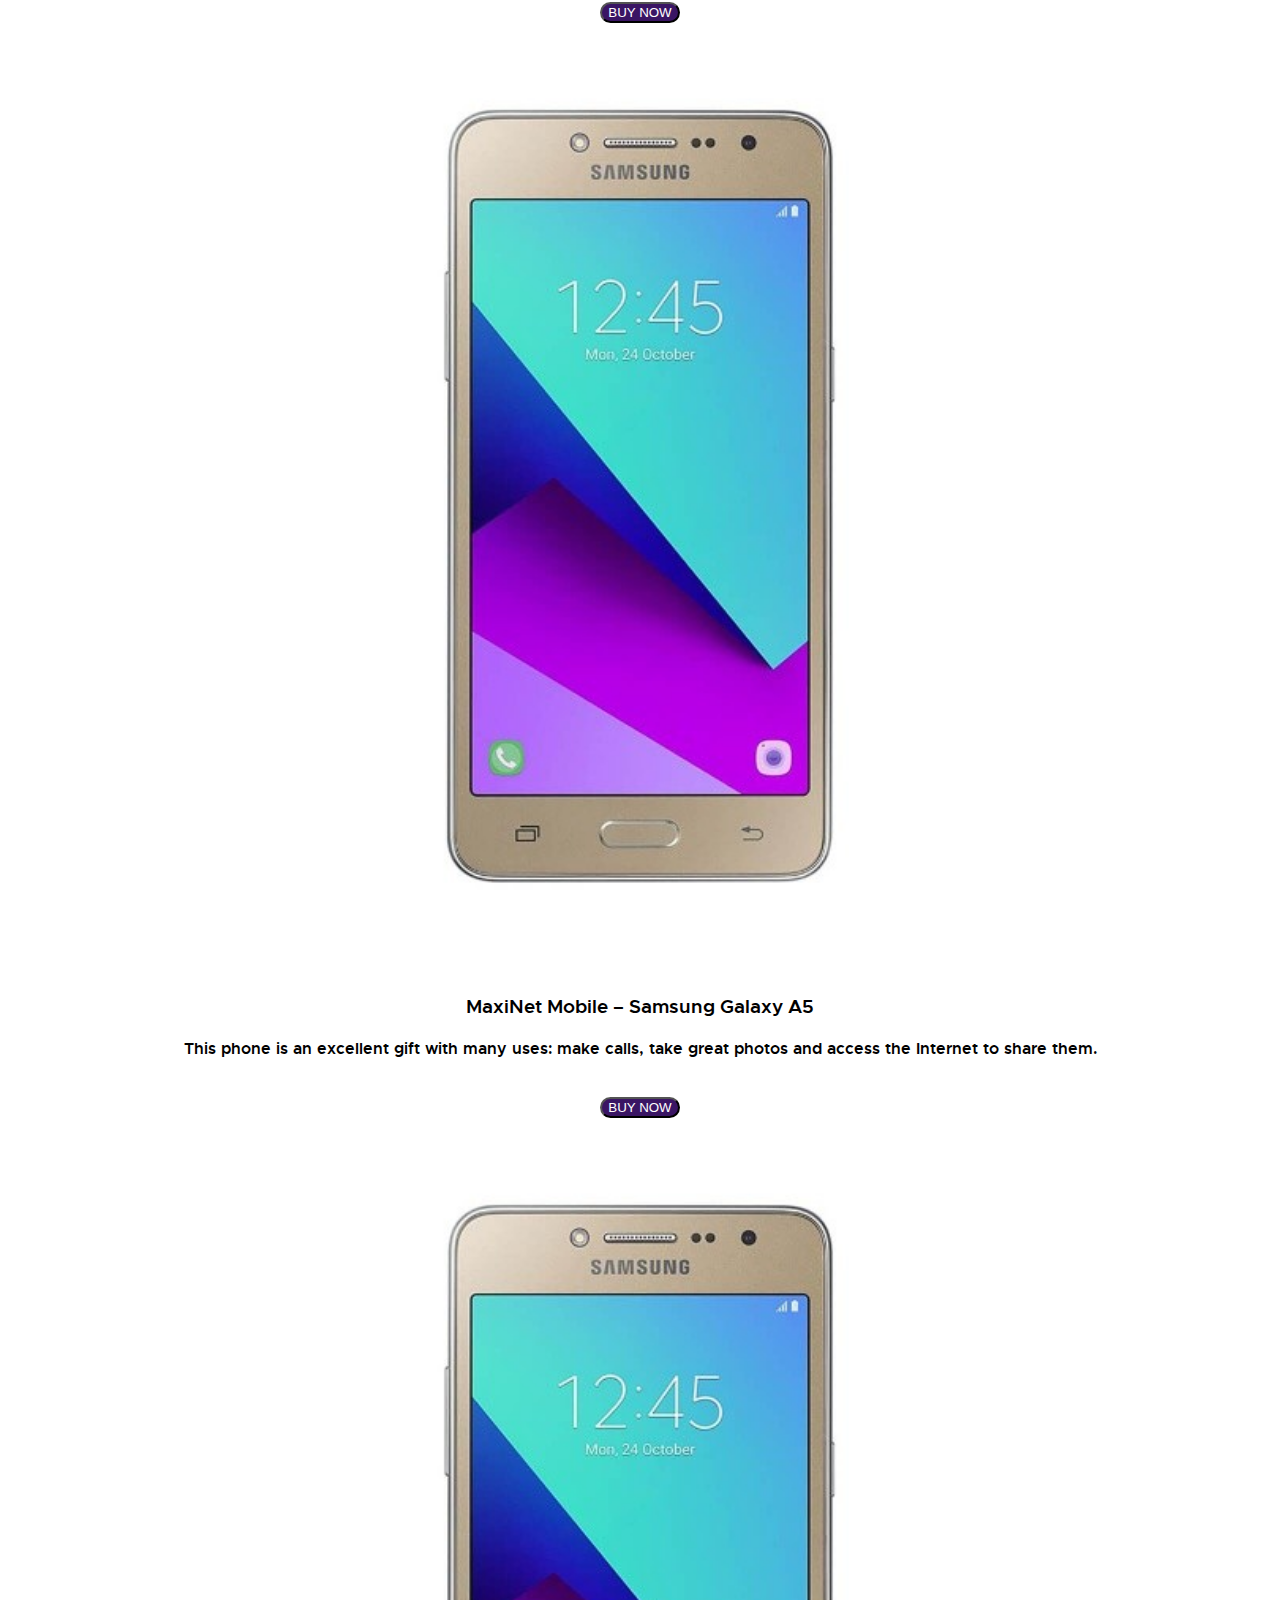
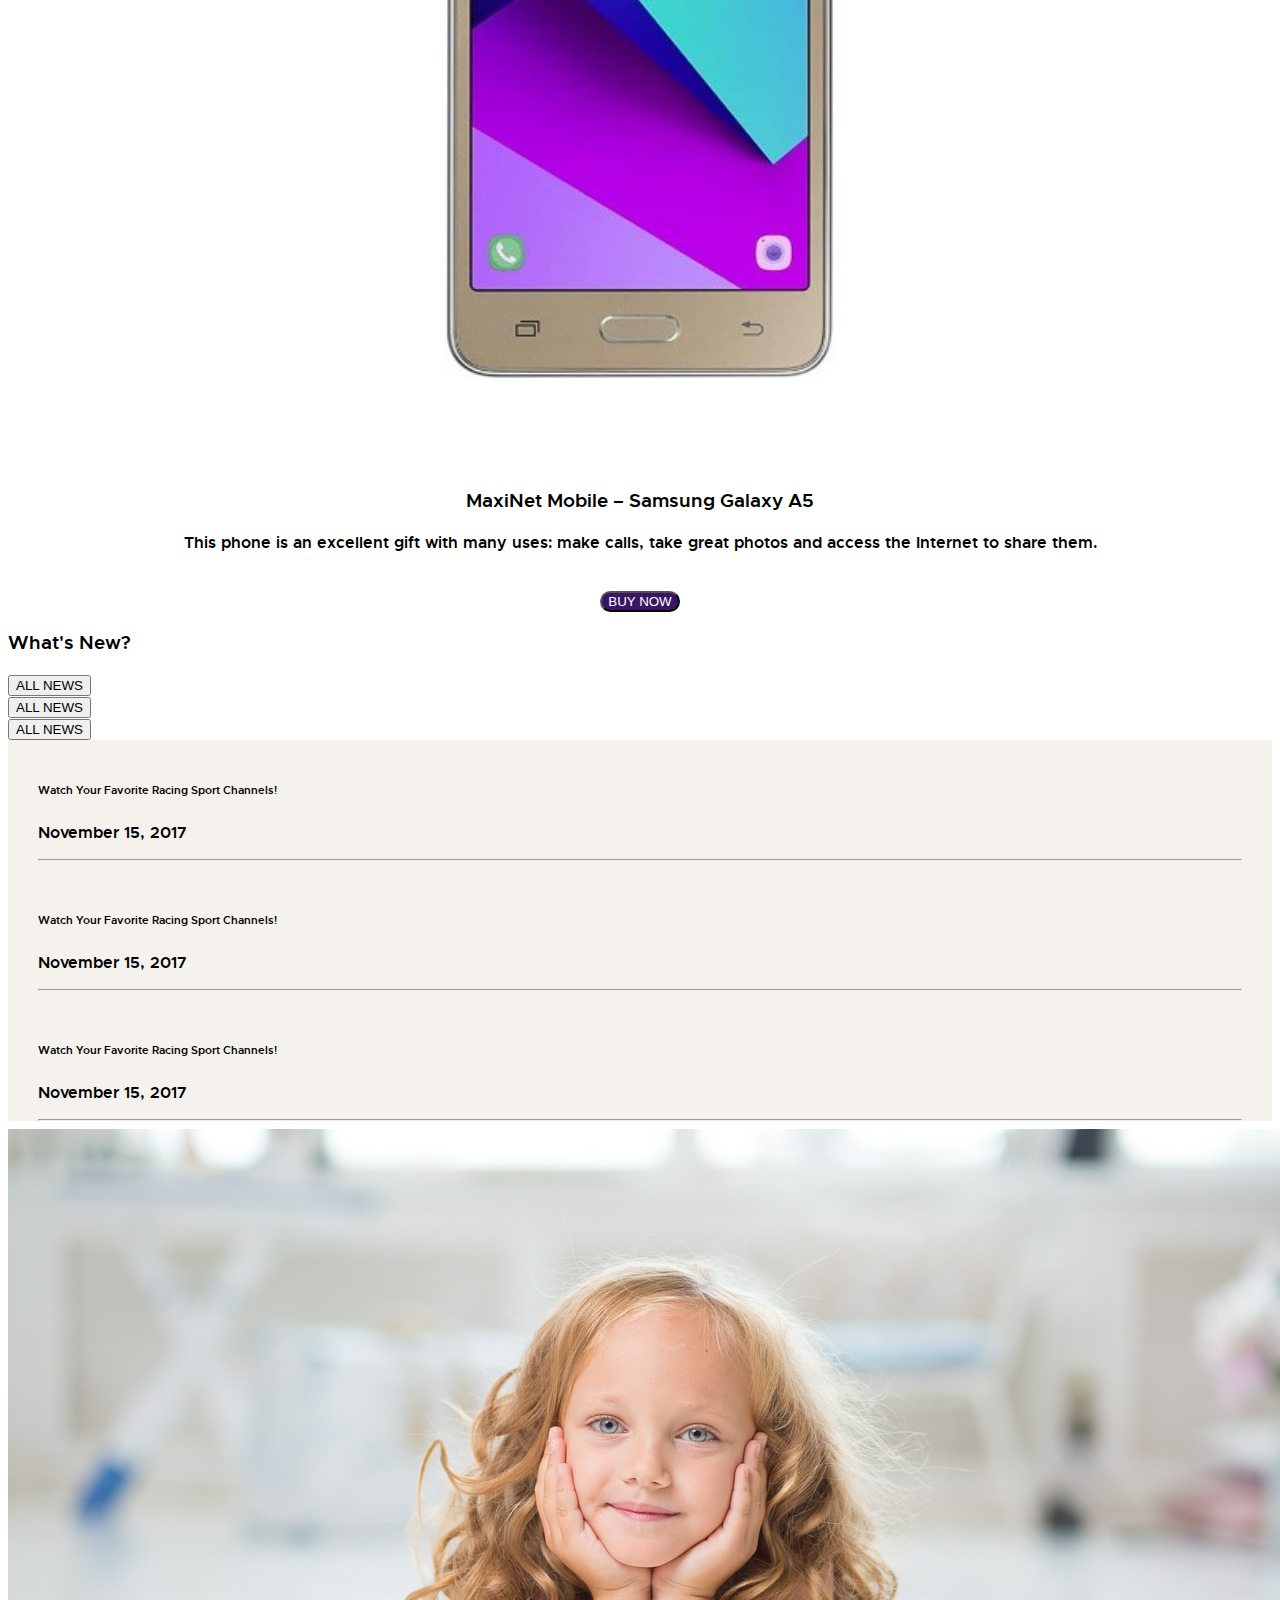
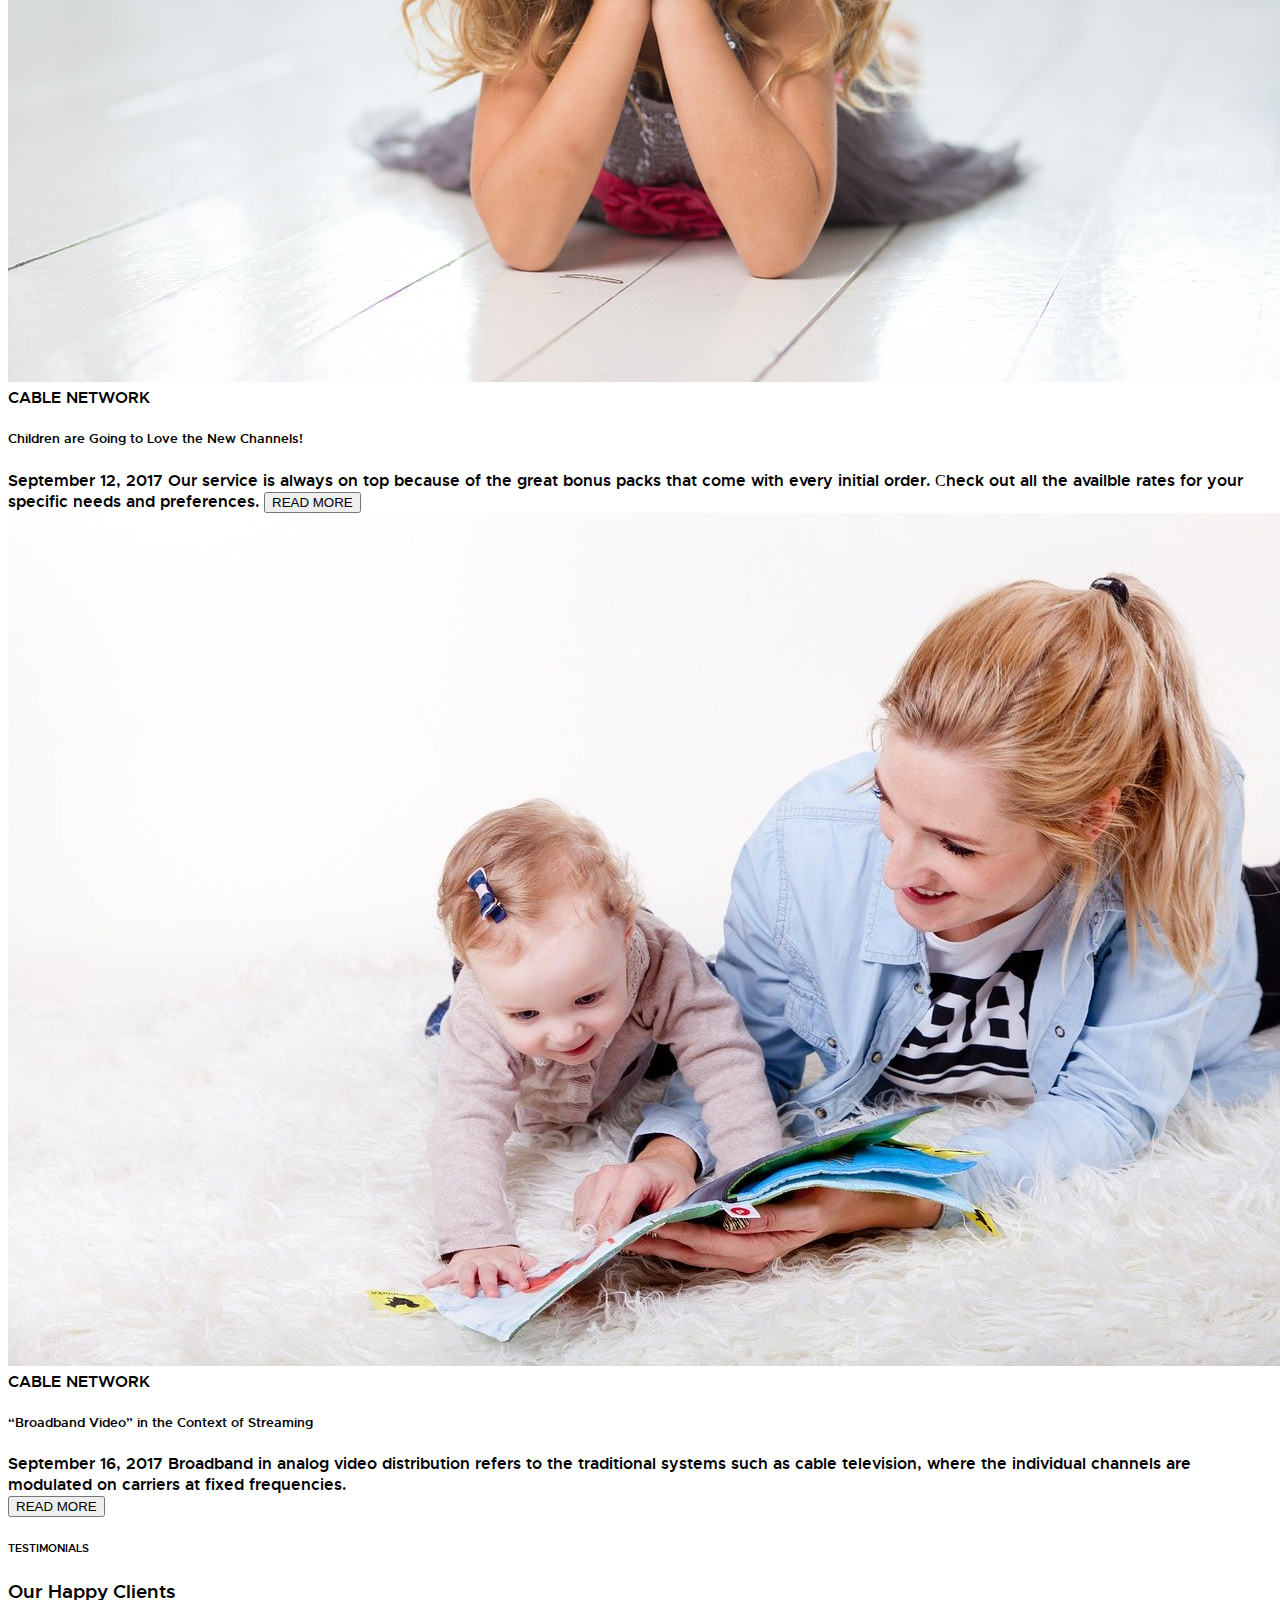
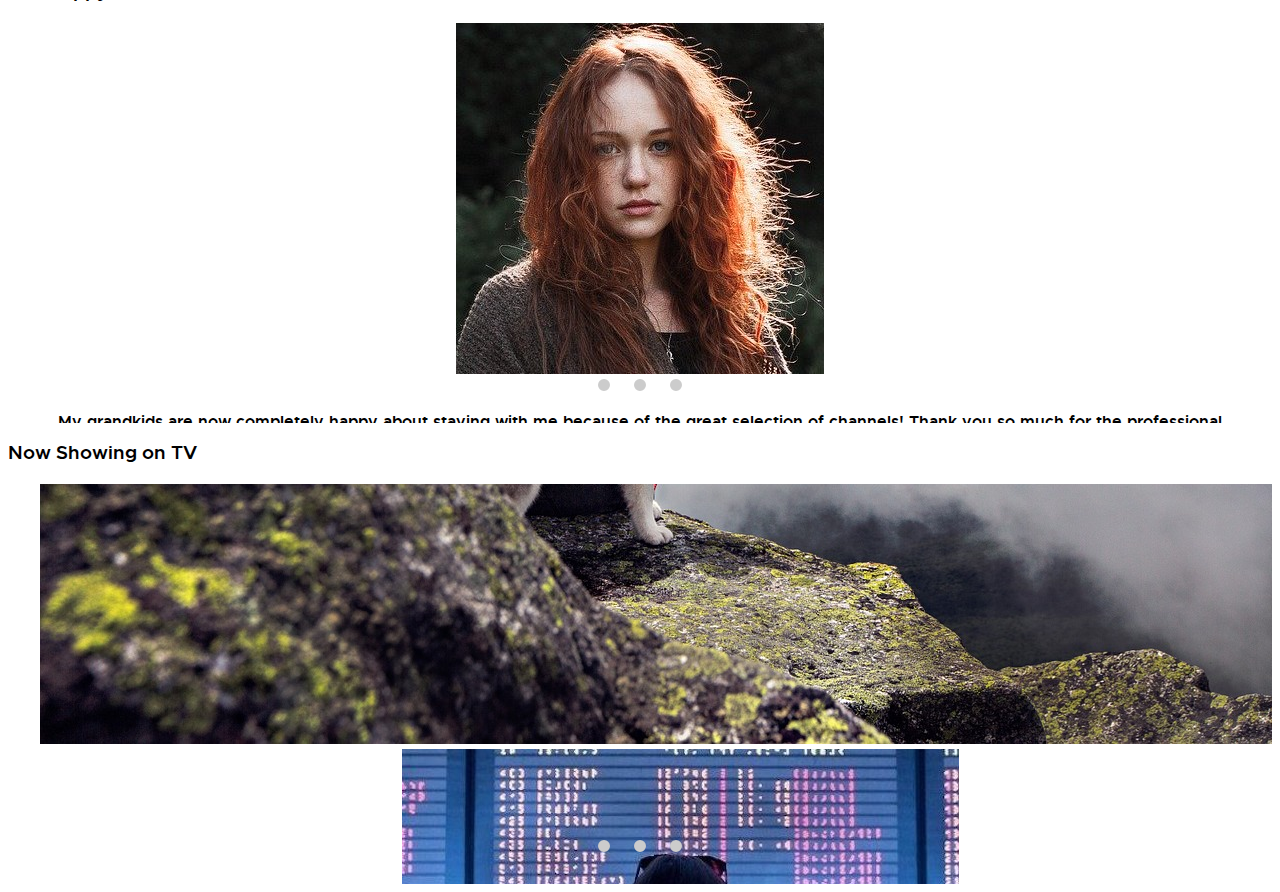
==== commit b365f344: "final i can do" ====
--- a/index.html
+++ b/index.html
@@ -30,20 +30,20 @@
         Home
       </a>
       <div class="navbar-item has-dropdown is-hoverable">
-        <a class="navbar-link" href="https://bulma.io/documentation/overview/start/">
+        <a class="navbar-link" href="#">
           Features
         </a>
         <div class="navbar-dropdown is-boxed">
-          <a class="navbar-item" href="https://bulma.io/documentation/overview/start/">
+          <a class="navbar-item" href="#">
             Typography
           </a>
-          <a class="navbar-item" href="https://bulma.io/documentation/modifiers/syntax/">
+          <a class="navbar-item" href="#">
             Shortcodes
           </a>
-          <a class="navbar-item" href="https://bulma.io/documentation/columns/basics/">
+          <a class="navbar-item" href="store.html">
             Store
           </a>
-          <a class="navbar-item " href="https://bulma.io/documentation/layout/container/">
+          <a class="navbar-item " href="">
             Gallery
           </a>
           <a class="navbar-item" href="https://bulma.io/documentation/form/general/">
--- a/style.css
+++ b/style.css
@@ -99,6 +99,7 @@
     height: 189.9px;
     color: white;
     padding: 36px 36px 67px;
+    margin-top: 20px;
 }
 .product-list button{
     background-color: #3a1564;
@@ -430,7 +431,7 @@
 
  @media screen and (max-width: 769px and 1023px) {
    .boxset-box{
-    
+
    }
 }
 
